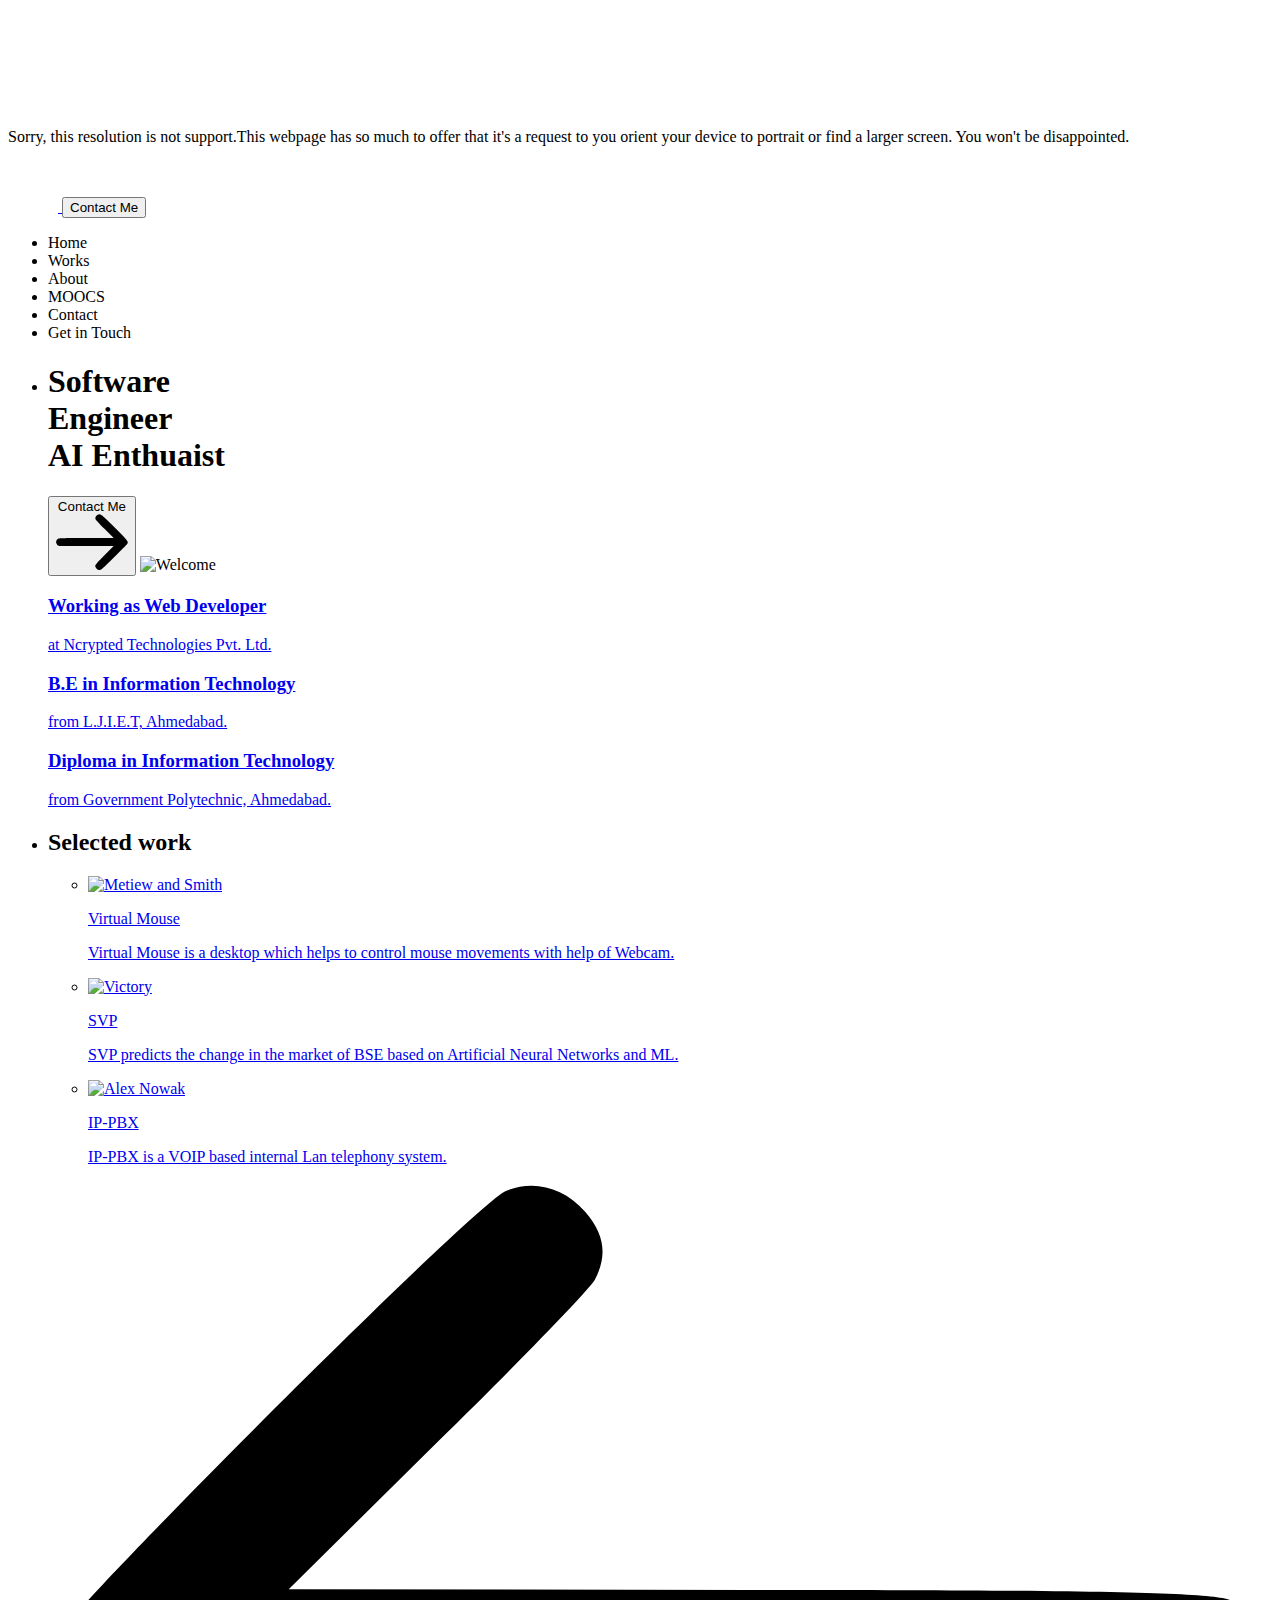
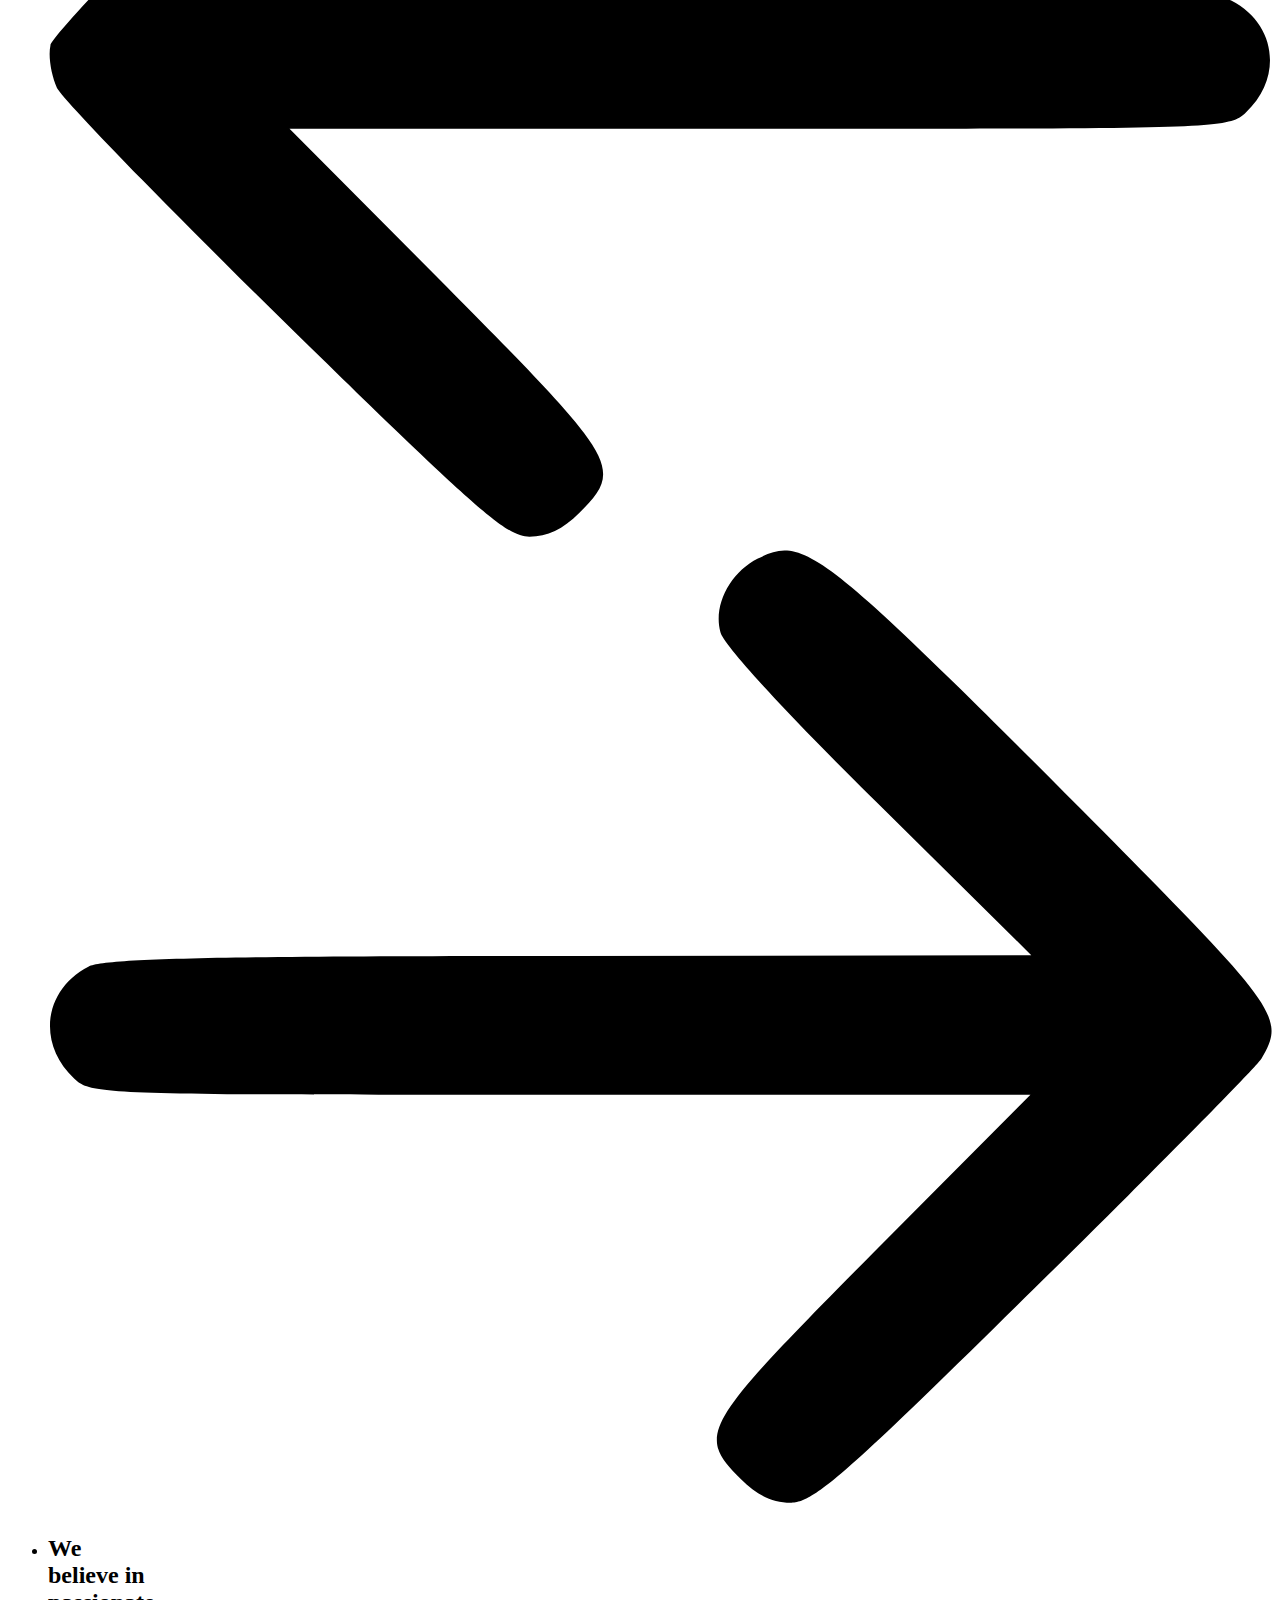
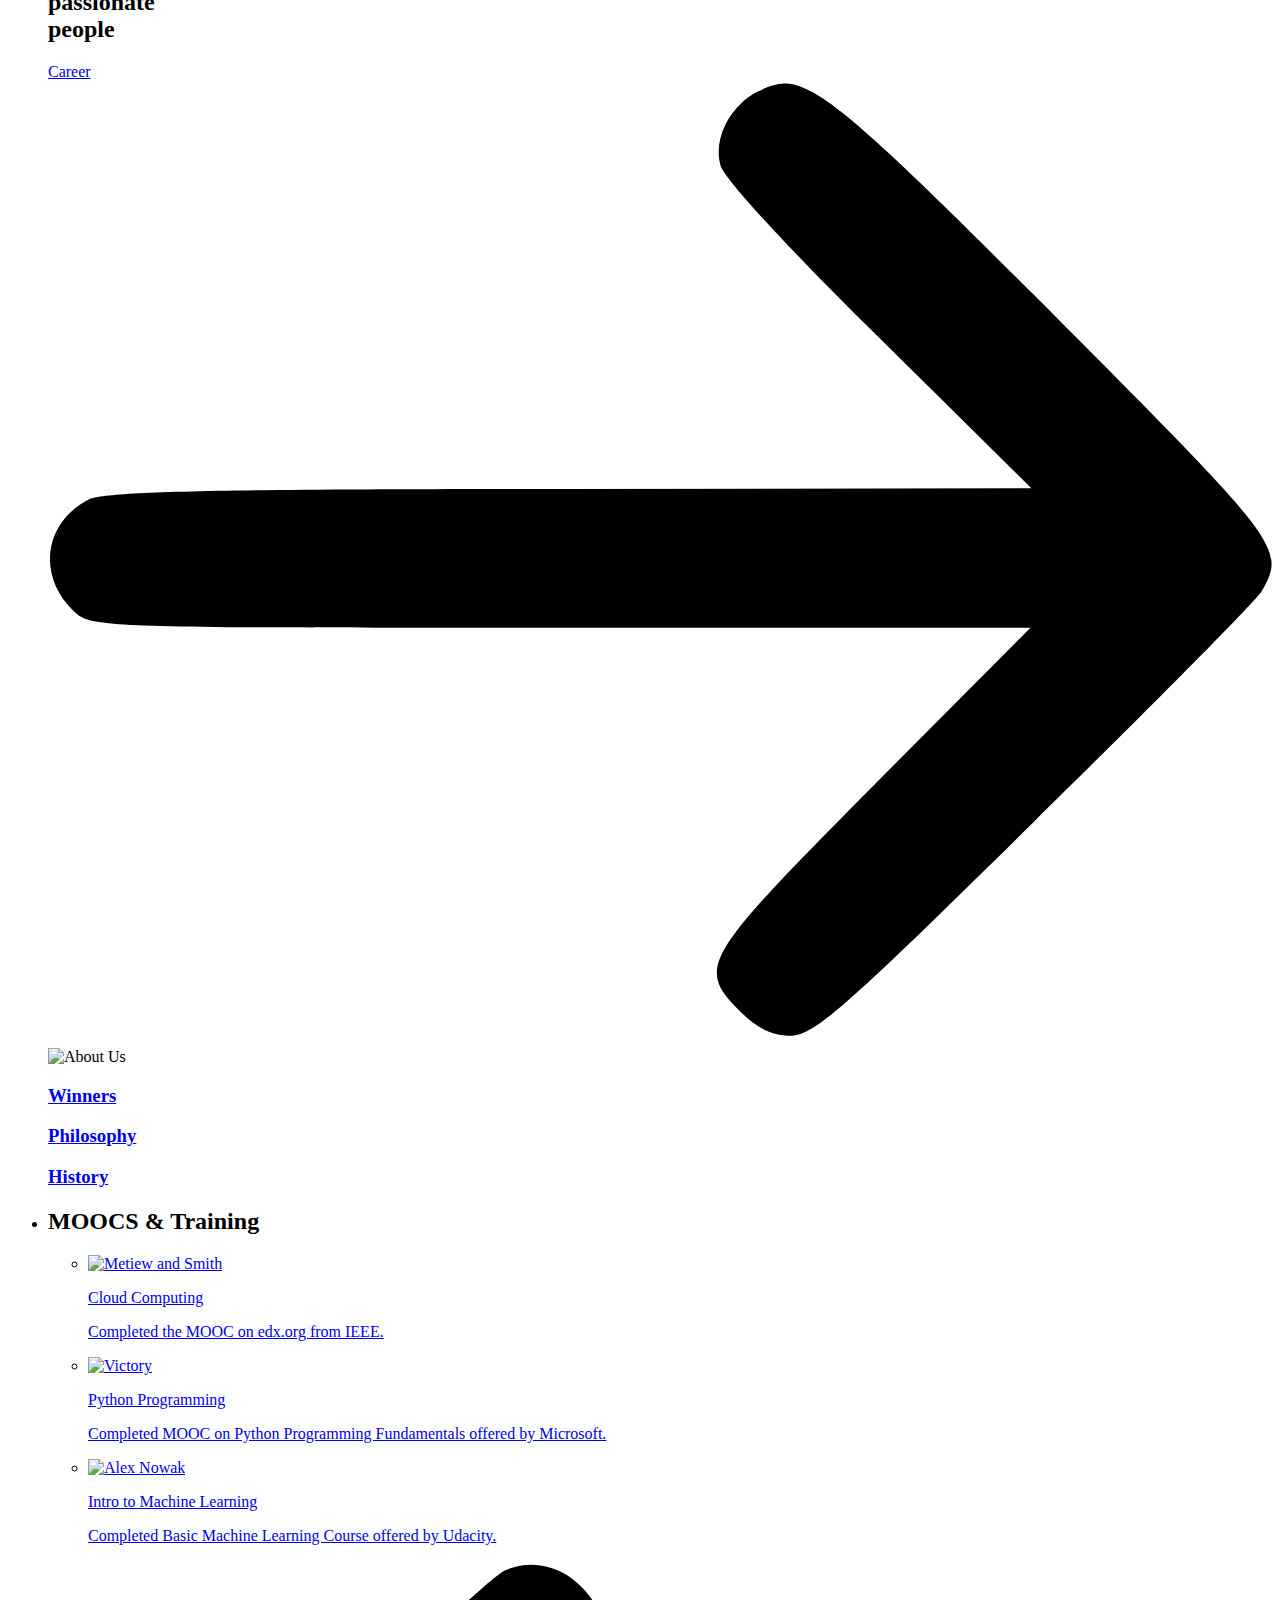
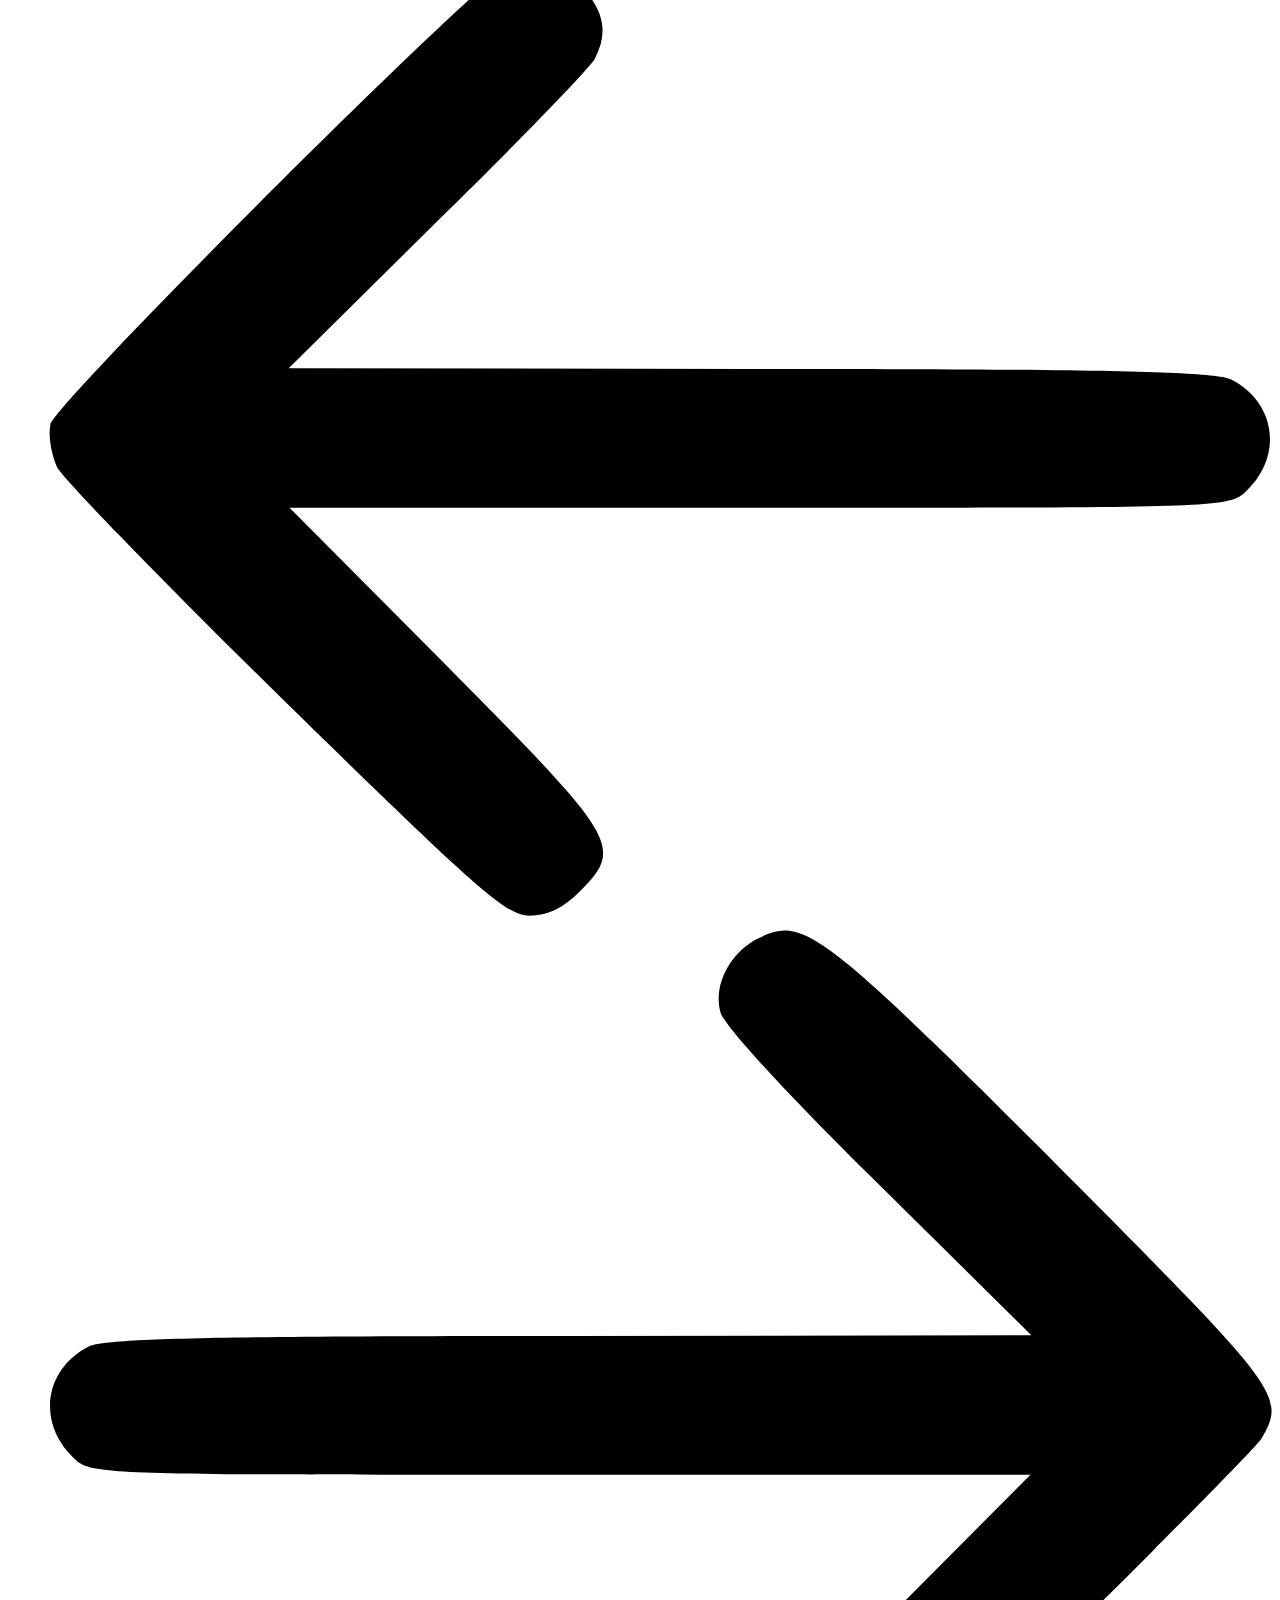
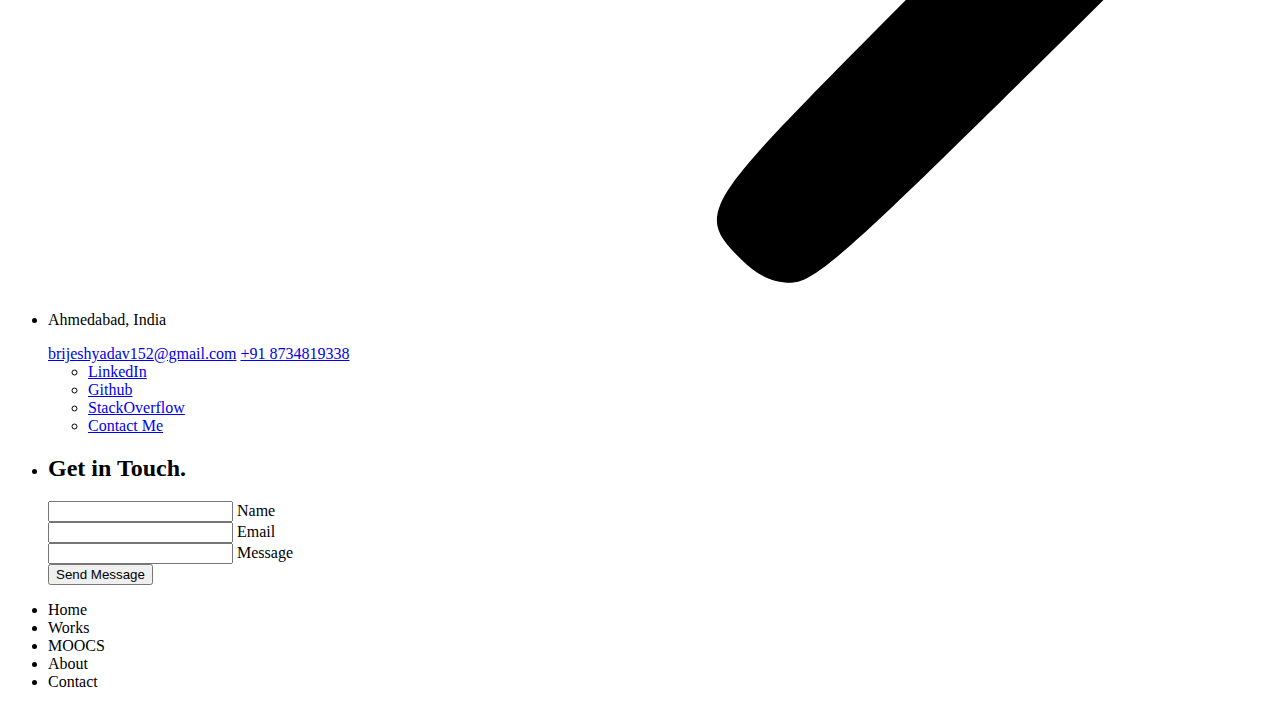
==== index.html @ f0949785 "Add files via upload" ====
<!DOCTYPE html>
<html lang="en">
<head>
  <title>Brijesh Yadav</title>
  <meta charset="utf-8">
  <meta name="viewport" content="width=device-width, initial-scale=1">
  <meta http-equiv="X-UA-Compatible" content="IE=edge">
  <meta name="description" content="HTML5 website template">
  <meta name="keywords" content="portfolio, brijesh, yadav, developer">
  <meta name="author" content="Brijesh Yadav">
  <link rel="stylesheet" href="assets/css/main.css">
</head>
<body>

<!-- notification for small viewports and landscape oriented smartphones -->
<div class="device-notification">
  <a class="device-notification--logo" href="#0">
    <img src="warn.png" alt="Global" width="100px" height="100px">
  </a>
  <p class="device-notification--message">Sorry, this resolution is not support.This webpage has so much to offer that it's a request to you orient your device to portrait or find a larger screen. You won't be disappointed.</p>
</div>

<div class="perspective effect-rotate-left">
  <div class="container"><div class="outer-nav--return"></div>
    <div id="viewport" class="l-viewport">
      <div class="l-wrapper">
        <header class="header">
          <a class="header--logo" href="#0">
            <img src="code.png" alt="Global" width="50px" height="50px">
          </a>
          <button class="header--cta cta">Contact Me</button>
          <div class="header--nav-toggle">
            <span></span>
          </div>
        </header>
        <nav class="l-side-nav">
          <ul class="side-nav">
            <li><span>Home</span></li>
            <li><span>Works</span></li>
            <li><span>About</span></li>
            <li><span>MOOCS</span></li>
            <li><span>Contact</span></li>
            <li><span>Get in Touch</span></li>
          </ul>
        </nav>
        <ul class="l-main-content main-content">
          <li class="l-section section section--is-active">
            <div class="intro">
              <div class="intro--banner">
                <h1>Software <br>Engineer<br>AI Enthuaist</h1>
                <button class="cta">Contact Me
                  <svg version="1.1" id="Layer_1" xmlns="http://www.w3.org/2000/svg" xmlns:xlink="http://www.w3.org/1999/xlink" x="0px" y="0px" viewBox="0 0 150 118" style="enable-background:new 0 0 150 118;" xml:space="preserve">
                  <g transform="translate(0.000000,118.000000) scale(0.100000,-0.100000)">
                    <path d="M870,1167c-34-17-55-57-46-90c3-15,81-100,194-211l187-185l-565-1c-431,0-571-3-590-13c-55-28-64-94-18-137c21-20,33-20,597-20h575l-192-193C800,103,794,94,849,39c20-20,39-29,61-29c28,0,63,30,298,262c147,144,272,271,279,282c30,51,23,60-219,304C947,1180,926,1196,870,1167z"/>
                  </g>
                  </svg>
                  <span class="btn-background"></span>
                </button>
                <img src="assets/img/introduction-visual.png" alt="Welcome">
              </div>
              <div class="intro--options">
                <a href="#0">
                  <h3>Working as Web Developer</h3>
                  <p>at Ncrypted Technologies Pvt. Ltd.</p>
                </a>
                <a href="#0">
                  <h3>B.E in Information Technology</h3>
                  <p>from L.J.I.E.T, Ahmedabad.</p>
                </a>
                <a href="#0">
                  <h3>Diploma in Information Technology</h3>
                  <p>from Government Polytechnic, Ahmedabad.</p>
                </a>
              </div>
            </div>
          </li>
          <li class="l-section section">
            <div class="work">
              <h2>Selected work</h2>
              <div class="work--lockup">
                <ul class="slider">
                  <li class="slider--item slider--item-left">
                    <a href="#0">
                      <div class="slider--item-image">
                        <img src="assets/img/work-metiew-smith.jpg" alt="Metiew and Smith">
                      </div>
                      <p class="slider--item-title">Virtual Mouse</p>
                      <p class="slider--item-description">Virtual Mouse is a desktop which helps to control mouse movements with help of Webcam.</p>
                    </a>
                  </li>
                  <li class="slider--item slider--item-center">
                    <a href="#0">
                      <div class="slider--item-image">
                        <img src="assets/img/svp.png" alt="Victory">
                      </div>
                      <p class="slider--item-title">SVP</p>
                      <p class="slider--item-description">SVP predicts the change in the market of BSE based on Artificial Neural Networks and ML.</p>
                    </a>
                  </li>
                  <li class="slider--item slider--item-right">
                    <a href="#0">
                      <div class="slider--item-image">
                        <img src="assets/img/work-alex-nowak.jpg" alt="Alex Nowak">
                      </div>
                      <p class="slider--item-title">IP-PBX</p>
                      <p class="slider--item-description">IP-PBX is a VOIP based internal Lan telephony system.</p>
                    </a>
                  </li>
                </ul>
                <div class="slider--prev">
                  <svg version="1.1" id="Layer_1" xmlns="http://www.w3.org/2000/svg" xmlns:xlink="http://www.w3.org/1999/xlink" x="0px" y="0px"
                  viewBox="0 0 150 118" style="enable-background:new 0 0 150 118;" xml:space="preserve">
                  <g transform="translate(0.000000,118.000000) scale(0.100000,-0.100000)">
                    <path d="M561,1169C525,1155,10,640,3,612c-3-13,1-36,8-52c8-15,134-145,281-289C527,41,562,10,590,10c22,0,41,9,61,29
                    c55,55,49,64-163,278L296,510h575c564,0,576,0,597,20c46,43,37,109-18,137c-19,10-159,13-590,13l-565,1l182,180
                    c101,99,187,188,193,199c16,30,12,57-12,84C631,1174,595,1183,561,1169z"/>
                  </g>
                  </svg>
                </div>
                <div class="slider--next">
                  <svg version="1.1" id="Layer_1" xmlns="http://www.w3.org/2000/svg" xmlns:xlink="http://www.w3.org/1999/xlink" x="0px" y="0px" viewBox="0 0 150 118" style="enable-background:new 0 0 150 118;" xml:space="preserve">
                  <g transform="translate(0.000000,118.000000) scale(0.100000,-0.100000)">
                    <path d="M870,1167c-34-17-55-57-46-90c3-15,81-100,194-211l187-185l-565-1c-431,0-571-3-590-13c-55-28-64-94-18-137c21-20,33-20,597-20h575l-192-193C800,103,794,94,849,39c20-20,39-29,61-29c28,0,63,30,298,262c147,144,272,271,279,282c30,51,23,60-219,304C947,1180,926,1196,870,1167z"/>
                  </g>
                  </svg>
                </div>
              </div>
            </div>
          </li>
          <li class="l-section section">
            <div class="about">
              <div class="about--banner">
                <h2>We<br>believe in<br>passionate<br>people</h2>
                <a href="#0">Career
                  <span>
                    <svg version="1.1" id="Layer_1" xmlns="http://www.w3.org/2000/svg" xmlns:xlink="http://www.w3.org/1999/xlink" x="0px" y="0px" viewBox="0 0 150 118" style="enable-background:new 0 0 150 118;" xml:space="preserve">
                    <g transform="translate(0.000000,118.000000) scale(0.100000,-0.100000)">
                      <path d="M870,1167c-34-17-55-57-46-90c3-15,81-100,194-211l187-185l-565-1c-431,0-571-3-590-13c-55-28-64-94-18-137c21-20,33-20,597-20h575l-192-193C800,103,794,94,849,39c20-20,39-29,61-29c28,0,63,30,298,262c147,144,272,271,279,282c30,51,23,60-219,304C947,1180,926,1196,870,1167z"/>
                    </g>
                    </svg>
                  </span>
                </a>
                <img src="assets/img/about-visual.png" alt="About Us">
              </div>
              <div class="about--options">
                <a href="#0">
                  <h3>Winners</h3>
                </a>
                <a href="#0">
                  <h3>Philosophy</h3>
                </a>
                <a href="#0">
                  <h3>History</h3>
                </a>
              </div>
            </div>
          </li>
          <li class="l-section section">
            <div class="work">
              <h2>MOOCS & Training</h2>
              <div class="work--lockup">
                <ul class="slider">
                  <li class="slider--item slider--item-left">
                    <a href="#0">
                      <div class="slider--item-image">
                        <img src="assets/img/work-metiew-smith.jpg" alt="Metiew and Smith">
                      </div>
                      <p class="slider--item-title">Cloud Computing</p>
                      <p class="slider--item-description">Completed the MOOC on edx.org from IEEE.</p>
                    </a>
                  </li>
                  <li class="slider--item slider--item-center">
                    <a href="#0">
                      <div class="slider--item-image">
                        <img src="assets/img/svp.png" alt="Victory">
                      </div>
                      <p class="slider--item-title">Python Programming</p>
                      <p class="slider--item-description">Completed MOOC on Python Programming Fundamentals offered by Microsoft.</p>
                    </a>
                  </li>
                  <li class="slider--item slider--item-right">
                    <a href="#0">
                      <div class="slider--item-image">
                        <img src="assets/img/work-alex-nowak.jpg" alt="Alex Nowak">
                      </div>
                      <p class="slider--item-title">Intro to Machine Learning</p>
                      <p class="slider--item-description">Completed Basic Machine Learning Course offered by Udacity.</p>
                    </a>
                  </li>
                </ul>
                <div class="slider--prev">
                  <svg version="1.1" id="Layer_1" xmlns="http://www.w3.org/2000/svg" xmlns:xlink="http://www.w3.org/1999/xlink" x="0px" y="0px"
                  viewBox="0 0 150 118" style="enable-background:new 0 0 150 118;" xml:space="preserve">
                  <g transform="translate(0.000000,118.000000) scale(0.100000,-0.100000)">
                    <path d="M561,1169C525,1155,10,640,3,612c-3-13,1-36,8-52c8-15,134-145,281-289C527,41,562,10,590,10c22,0,41,9,61,29
                    c55,55,49,64-163,278L296,510h575c564,0,576,0,597,20c46,43,37,109-18,137c-19,10-159,13-590,13l-565,1l182,180
                    c101,99,187,188,193,199c16,30,12,57-12,84C631,1174,595,1183,561,1169z"/>
                  </g>
                  </svg>
                </div>
                <div class="slider--next">
                  <svg version="1.1" id="Layer_1" xmlns="http://www.w3.org/2000/svg" xmlns:xlink="http://www.w3.org/1999/xlink" x="0px" y="0px" viewBox="0 0 150 118" style="enable-background:new 0 0 150 118;" xml:space="preserve">
                  <g transform="translate(0.000000,118.000000) scale(0.100000,-0.100000)">
                    <path d="M870,1167c-34-17-55-57-46-90c3-15,81-100,194-211l187-185l-565-1c-431,0-571-3-590-13c-55-28-64-94-18-137c21-20,33-20,597-20h575l-192-193C800,103,794,94,849,39c20-20,39-29,61-29c28,0,63,30,298,262c147,144,272,271,279,282c30,51,23,60-219,304C947,1180,926,1196,870,1167z"/>
                  </g>
                  </svg>
                </div>
              </div>
            </div>
          </li>
          <li class="l-section section">
            <div class="contact">
              <div class="contact--lockup">
                <div class="modal">
                  <div class="modal--information">
                    <p>Ahmedabad, India</p>
                    <a href="mailto:brijeshyadav152@gmail.com">brijeshyadav152@gmail.com</a>
                    <a href="tel:+918734819338">+91 8734819338</a>
                  </div>
                    <ul class="modal--options">
                      <li><a href="http://www.linkedin.com/brijeshyadav15" target="_blank">LinkedIn</a></li>
                      <li><a href="http://www.github.com/brijeshyadav15" target="_blank">Github</a></li>
                      <li><a href="http://www.linkedin.com/brijeshyadav15" target="_blank">StackOverflow</a></li>
                      <li><a href="mailto:ouremail@gmail.com">Contact Me</a></li>
                    </ul>
                </div>
              </div>
            </div>
          </li>
          <li class="l-section section">
            <div class="hire">
              <h2>Get in Touch.</h2>
              <!-- checkout formspree.io for easy form setup -->
              <form class="work-request">
                <!-- <div class="work-request--options">
                  <span class="options-a">
                    <input id="opt-1" type="checkbox" value="app design">
                    <label for="opt-1">
                      <svg version="1.1" id="Layer_1" xmlns="http://www.w3.org/2000/svg" xmlns:xlink="http://www.w3.org/1999/xlink" x="0px" y="0px"
                      viewBox="0 0 150 111" style="enable-background:new 0 0 150 111;" xml:space="preserve">
                      <g transform="translate(0.000000,111.000000) scale(0.100000,-0.100000)">
                        <path d="M950,705L555,310L360,505C253,612,160,700,155,700c-6,0-44-34-85-75l-75-75l278-278L550-5l475,475c261,261,475,480,475,485c0,13-132,145-145,145C1349,1100,1167,922,950,705z"/>
                      </g>
                      </svg>
                      App Design
                    </label>
                    <input id="opt-2" type="checkbox" value="graphic design">
                    <label for="opt-2">
                      <svg version="1.1" id="Layer_1" xmlns="http://www.w3.org/2000/svg" xmlns:xlink="http://www.w3.org/1999/xlink" x="0px" y="0px"
                      viewBox="0 0 150 111" style="enable-background:new 0 0 150 111;" xml:space="preserve">
                      <g transform="translate(0.000000,111.000000) scale(0.100000,-0.100000)">
                        <path d="M950,705L555,310L360,505C253,612,160,700,155,700c-6,0-44-34-85-75l-75-75l278-278L550-5l475,475c261,261,475,480,475,485c0,13-132,145-145,145C1349,1100,1167,922,950,705z"/>
                      </g>
                      </svg>
                      Graphic Design
                    </label>
                    <input id="opt-3" type="checkbox" value="motion design">
                    <label for="opt-3">
                      <svg version="1.1" id="Layer_1" xmlns="http://www.w3.org/2000/svg" xmlns:xlink="http://www.w3.org/1999/xlink" x="0px" y="0px"
                      viewBox="0 0 150 111" style="enable-background:new 0 0 150 111;" xml:space="preserve">
                      <g transform="translate(0.000000,111.000000) scale(0.100000,-0.100000)">
                        <path d="M950,705L555,310L360,505C253,612,160,700,155,700c-6,0-44-34-85-75l-75-75l278-278L550-5l475,475c261,261,475,480,475,485c0,13-132,145-145,145C1349,1100,1167,922,950,705z"/>
                      </g>
                      </svg>
                      Motion Design
                    </label>
                  </span>
                  <span class="options-b">
                    <input id="opt-4" type="checkbox" value="ux design">
                    <label for="opt-4">
                      <svg version="1.1" id="Layer_1" xmlns="http://www.w3.org/2000/svg" xmlns:xlink="http://www.w3.org/1999/xlink" x="0px" y="0px"
                      viewBox="0 0 150 111" style="enable-background:new 0 0 150 111;" xml:space="preserve">
                      <g transform="translate(0.000000,111.000000) scale(0.100000,-0.100000)">
                        <path d="M950,705L555,310L360,505C253,612,160,700,155,700c-6,0-44-34-85-75l-75-75l278-278L550-5l475,475c261,261,475,480,475,485c0,13-132,145-145,145C1349,1100,1167,922,950,705z"/>
                      </g>
                      </svg>
                      UX Design
                    </label>
                    <input id="opt-5" type="checkbox" value="webdesign">
                    <label for="opt-5">
                      <svg version="1.1" id="Layer_1" xmlns="http://www.w3.org/2000/svg" xmlns:xlink="http://www.w3.org/1999/xlink" x="0px" y="0px"
                      viewBox="0 0 150 111" style="enable-background:new 0 0 150 111;" xml:space="preserve">
                      <g transform="translate(0.000000,111.000000) scale(0.100000,-0.100000)">
                        <path d="M950,705L555,310L360,505C253,612,160,700,155,700c-6,0-44-34-85-75l-75-75l278-278L550-5l475,475c261,261,475,480,475,485c0,13-132,145-145,145C1349,1100,1167,922,950,705z"/>
                      </g>
                      </svg>
                      Webdesign
                    </label>
                    <input id="opt-6" type="checkbox" value="marketing">
                    <label for="opt-6">
                      <svg version="1.1" id="Layer_1" xmlns="http://www.w3.org/2000/svg" xmlns:xlink="http://www.w3.org/1999/xlink" x="0px" y="0px"
                      viewBox="0 0 150 111" style="enable-background:new 0 0 150 111;" xml:space="preserve">
                      <g transform="translate(0.000000,111.000000) scale(0.100000,-0.100000)">
                        <path d="M950,705L555,310L360,505C253,612,160,700,155,700c-6,0-44-34-85-75l-75-75l278-278L550-5l475,475c261,261,475,480,475,485c0,13-132,145-145,145C1349,1100,1167,922,950,705z"/>
                      </g>
                      </svg>
                      Marketing
                    </label> -->
                  <!-- </span>
                </div> -->
                <div class="work-request--information">
                  <div class="information-name">
                    <input id="name" type="text" spellcheck="false">
                    <label for="name">Name</label>
                  </div>
                  <div class="information-email">
                    <input id="email" type="email" spellcheck="false">
                    <label for="email">Email</label>
                  </div>
                </div>
                <div class="work-request--information">
                    <div class="information-email">
                      <input id="message" type="text" spellcheck="false">
                        <label for="message">Message</label>
                    </div>
                </div>
                <input type="submit" value="Send Message">
              </form>
            </div>
          </li>
        </ul>
      </div>
    </div>
  </div>
  <ul class="outer-nav">
    <li class="is-active">Home</li>
    <li>Works</li>
    <li>MOOCS</li>
    <li>About</li>
    <li>Contact</li>
  </ul>
</div>

<script src="https://ajax.googleapis.com/ajax/libs/jquery/2.2.4/jquery.min.js"></script>
<script>window.jQuery || document.write('<script src="assets/js/vendor/jquery-2.2.4.min.js"><\/script>')</script>
<script src="assets/js/functions-min.js"></script>
</body>
</html>
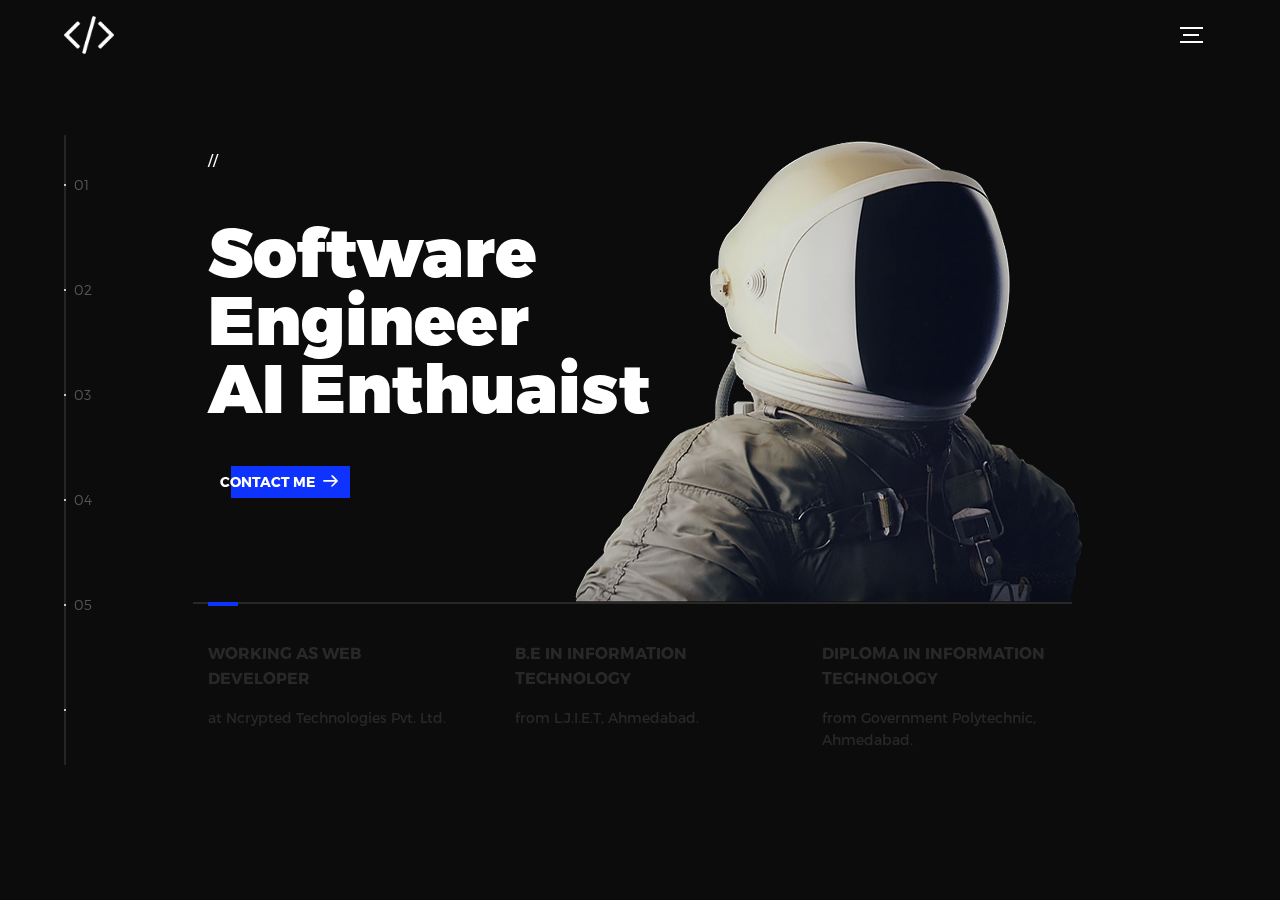
==== commit 104a4d7a: "Update index.html" ====
--- a/index.html
+++ b/index.html
@@ -47,7 +47,7 @@
           <li class="l-section section section--is-active">
             <div class="intro">
               <div class="intro--banner">
-                <h1>Software <br>Engineer<br>AI Enthuaist</h1>
+                //<h1>Software <br>Engineer<br>AI Enthuaist</h1>
                 <button class="cta">Contact Me
                   <svg version="1.1" id="Layer_1" xmlns="http://www.w3.org/2000/svg" xmlns:xlink="http://www.w3.org/1999/xlink" x="0px" y="0px" viewBox="0 0 150 118" style="enable-background:new 0 0 150 118;" xml:space="preserve">
                   <g transform="translate(0.000000,118.000000) scale(0.100000,-0.100000)">
--- a/assets/css/main.css
+++ b/assets/css/main.css
@@ -0,0 +1 @@
+@font-face{font-family:'Montserrat';src:url("fonts/Montserrat-Black.eot");src:local("☺"),url("fonts/Montserrat-Black.woff") format("woff"),url("fonts/Montserrat-Black.ttf") format("truetype"),url("fonts/Montserrat-Black.svg") format("svg");font-weight:900;font-style:normal}@font-face{font-family:'Montserrat';src:url("fonts/Montserrat-Bold.eot");src:local("☺"),url("fonts/Montserrat-Bold.woff") format("woff"),url("fonts/Montserrat-Bold.ttf") format("truetype"),url("fonts/Montserrat-Bold.svg") format("svg");font-weight:700;font-style:normal}@font-face{font-family:'Montserrat';src:url("fonts/Montserrat-Regular.eot");src:local("☺"),url("fonts/Montserrat-Regular.woff") format("woff"),url("fonts/Montserrat-Regular.ttf") format("truetype"),url("fonts/Montserrat-Regular.svg") format("svg");font-weight:400;font-style:normal}@font-face{font-family:'Montserrat';src:url("fonts/Montserrat-Light.eot");src:local("☺"),url("fonts/Montserrat-Light.woff") format("woff"),url("fonts/Montserrat-Light.ttf") format("truetype"),url("fonts/Montserrat-Light.svg") format("svg");font-weight:300;font-style:normal}/*! normalize.css v3.0.2 | MIT License | git.io/normalize */html{font-family:sans-serif;-ms-text-size-adjust:100%;-webkit-text-size-adjust:100%}body{margin:0}article,aside,details,figcaption,figure,footer,header,hgroup,main,menu,nav,section,summary{display:block}audio,canvas,progress,video{display:inline-block;vertical-align:baseline}audio:not([controls]){display:none;height:0}[hidden],template{display:none}a{background-color:transparent}a:active,a:hover{outline:0}abbr[title]{border-bottom:1px dotted}b,strong{font-weight:bold}dfn{font-style:italic}h1{font-size:2em;margin:0.67em 0}mark{background:#ff0;color:#000}small{font-size:80%}sub,sup{font-size:75%;line-height:0;position:relative;vertical-align:baseline}sup{top:-0.5em}sub{bottom:-0.25em}img{border:0}svg:not(:root){overflow:hidden}figure{margin:1em 40px}hr{box-sizing:content-box;height:0}pre{overflow:auto}code,kbd,pre,samp{font-family:monospace, monospace;font-size:1em}button,input,optgroup,select,textarea{color:inherit;font:inherit;margin:0}button{overflow:visible}button,select{text-transform:none}button,html input[type="button"],input[type="reset"],input[type="submit"]{-webkit-appearance:button;cursor:pointer}button[disabled],html input[disabled]{cursor:default}button::-moz-focus-inner,input::-moz-focus-inner{border:0;padding:0}input{line-height:normal}input[type="checkbox"],input[type="radio"]{box-sizing:border-box;padding:0}input[type="number"]::-webkit-inner-spin-button,input[type="number"]::-webkit-outer-spin-button{height:auto}input[type="search"]{-webkit-appearance:textfield;box-sizing:content-box}input[type="search"]::-webkit-search-cancel-button,input[type="search"]::-webkit-search-decoration{-webkit-appearance:none}fieldset{border:1px solid #c0c0c0;margin:0 2px;padding:0.35em 0.625em 0.75em}legend{border:0;padding:0}textarea{overflow:auto}optgroup{font-weight:bold}table{border-collapse:collapse;border-spacing:0}td,th{padding:0}::-moz-selection{background:#FFF498}::selection{background:#FFF498}::-moz-selection{background:#FFF498}img::-moz-selection{background:transparent}img::selection{background:transparent}img::-moz-selection{background:transparent}body{-webkit-tap-highlight-color:#FFF498}body{background-color:#0c0c0c;font-size:14px;line-height:1.6;font-family:"Montserrat",sans-serif;color:#fff;-webkit-font-smoothing:antialiased;-webkit-text-size-adjust:100%}.l-viewport{position:relative;width:100%;height:100vh;box-shadow:0 0 45px 5px rgba(0,0,0,0.85);overflow:hidden}.l-wrapper{position:relative;width:1440px;max-width:90%;height:100%;margin:0 auto}.l-side-nav{position:absolute;left:0;display:-webkit-box;display:-webkit-flex;display:-ms-flexbox;display:flex;height:100%;-webkit-box-align:center;-webkit-align-items:center;-ms-flex-align:center;align-items:center}.l-side-nav::before{content:"";position:absolute;top:50%;left:0;-webkit-transform:translateY(-50%);transform:translateY(-50%);width:2px;height:70%;max-height:750px;background-color:#555;opacity:.35;z-index:10}@media (max-width: 1180px){.l-side-nav{display:none}}.l-main-content{position:relative;width:100%;height:100%;margin:0;padding:0;list-style:none}.l-section{position:absolute;width:100%;height:100%}.device-notification{display:none;position:fixed;top:0;left:0;width:100%;height:100%;-webkit-box-orient:vertical;-webkit-box-direction:normal;-webkit-flex-direction:column;-ms-flex-direction:column;flex-direction:column;-webkit-box-align:center;-webkit-align-items:center;-ms-flex-align:center;-ms-grid-row-align:center;align-items:center;-webkit-box-pack:center;-webkit-justify-content:center;-ms-flex-pack:center;justify-content:center;background-color:#0c0c0c;z-index:12}.device-notification--logo{display:-webkit-box;display:-webkit-flex;display:-ms-flexbox;display:flex;-webkit-box-align:center;-webkit-align-items:center;-ms-flex-align:center;align-items:center;text-decoration:none;color:#fff}.device-notification--logo p{margin:0 0 0 10px;font-size:16px;font-weight:700;text-transform:uppercase}.device-notification--message{width:70%;margin:30px 0 0 0;font-weight:700;text-align:center}@media (max-width: 767px) and (min-width: 601px) and (max-height: 680px){.device-notification{display:-webkit-box;display:-webkit-flex;display:-ms-flexbox;display:flex}}@media (max-width: 600px) and (min-width: 480px) and (max-height: 580px){.device-notification{display:-webkit-box;display:-webkit-flex;display:-ms-flexbox;display:flex}}@media (max-width: 736px) and (min-width: 360px) and (orientation: landscape){.device-notification{display:-webkit-box;display:-webkit-flex;display:-ms-flexbox;display:flex}}@media(max-width: 359px){.device-notification{display:-webkit-box;display:-webkit-flex;display:-ms-flexbox;display:flex}}.section{opacity:0;visibility:hidden;-webkit-transition:opacity .4s ease-in-out,visibility 0s .4s;transition:opacity .4s ease-in-out,visibility 0s .4s}.section--is-active{opacity:1;visibility:visible;z-index:1;-webkit-transition:opacity .4s ease-in-out .4s;transition:opacity .4s ease-in-out .4s}.section--next{-webkit-transform:translateY(-45px);transform:translateY(-45px);-webkit-transition:-webkit-transform .4s ease-in-out;transition:-webkit-transform .4s ease-in-out;transition:transform .4s ease-in-out;transition:transform .4s ease-in-out, -webkit-transform .4s ease-in-out}.section--prev{-webkit-transform:translateY(45px);transform:translateY(45px);-webkit-transition:-webkit-transform .4s ease-in-out;transition:-webkit-transform .4s ease-in-out;transition:transform .4s ease-in-out;transition:transform .4s ease-in-out, -webkit-transform .4s ease-in-out}.header{position:absolute;top:0;left:0;display:-webkit-box;display:-webkit-flex;display:-ms-flexbox;display:flex;width:100%;height:70px;-webkit-box-align:center;-webkit-align-items:center;-ms-flex-align:center;align-items:center;-webkit-box-pack:justify;-webkit-justify-content:space-between;-ms-flex-pack:justify;justify-content:space-between;z-index:10}.header--logo{display:-webkit-box;display:-webkit-flex;display:-ms-flexbox;display:flex;-webkit-box-align:center;-webkit-align-items:center;-ms-flex-align:center;align-items:center;text-decoration:none;color:#fff}.header--logo p{margin:0 0 0 10px;font-size:16px;font-weight:700;text-transform:uppercase}.header--nav-toggle{display:-webkit-box;display:-webkit-flex;display:-ms-flexbox;display:flex;width:50px;height:50px;-webkit-box-orient:vertical;-webkit-box-direction:normal;-webkit-flex-direction:column;-ms-flex-direction:column;flex-direction:column;-webkit-box-align:center;-webkit-align-items:center;-ms-flex-align:center;align-items:center;-webkit-box-pack:center;-webkit-justify-content:center;-ms-flex-pack:center;justify-content:center;cursor:pointer}.header--nav-toggle span,.header--nav-toggle::before,.header--nav-toggle::after{content:"";position:relative;width:16px;height:2px;background-color:#fff}.header--nav-toggle::before{bottom:5px;width:23px}.header--nav-toggle::after{top:5px;width:23px}.header--cta{position:absolute;top:50%;left:50%;-webkit-transform:translate(-50%, -50%);transform:translate(-50%, -50%);padding:0 20px;line-height:30px;text-decoration:none;color:#fff;font-weight:700;text-transform:uppercase;background-color:#0f33ff;border:none;opacity:0;visibility:hidden;-webkit-transition:opacity .4s ease-in-out,visibility 0s .4s;transition:opacity .4s ease-in-out,visibility 0s .4s}.header--cta:focus{outline:none}.header--cta.is-active{opacity:1;visibility:visible;-webkit-transition:opacity .4s ease-in-out .4s;transition:opacity .4s ease-in-out .4s}@media (max-width: 767px){.header--cta{display:none}}.side-nav{position:relative;display:-webkit-box;display:-webkit-flex;display:-ms-flexbox;display:flex;width:100px;height:70%;max-height:750px;-webkit-box-orient:vertical;-webkit-box-direction:normal;-webkit-flex-direction:column;-ms-flex-direction:column;flex-direction:column;-webkit-justify-content:space-around;-ms-flex-pack:distribute;justify-content:space-around;margin:0;padding:0;list-style-position:inside;z-index:10}.side-nav>li{position:relative;top:-5px;color:#fff;font-size:6px;cursor:pointer}.side-nav>li span{position:relative;top:3px;left:10px;color:#fff;font-size:14px;font-weight:300;opacity:0;visibility:hidden}.side-nav>li::before{position:absolute;top:3px;left:10px;color:#555;font-size:14px;font-weight:300}.side-nav li:nth-child(1)::before{content:"01"}.side-nav li:nth-child(2)::before{content:"02"}.side-nav li:nth-child(3)::before{content:"03"}.side-nav li:nth-child(4)::before{content:"04"}.side-nav li:nth-child(5)::before{content:"05"}.side-nav li.is-active{color:#0f33ff;-webkit-transition:color .4s ease-in-out;transition:color .4s ease-in-out}.side-nav li.is-active span{opacity:1;visibility:visible;-webkit-transition:opacity .4s ease-in-out;transition:opacity .4s ease-in-out}.side-nav li.is-active::before{left:-33px;color:#fff}.intro{position:relative;display:-webkit-box;display:-webkit-flex;display:-ms-flexbox;display:flex;width:900px;max-width:75%;height:100%;-webkit-box-orient:vertical;-webkit-box-direction:normal;-webkit-flex-direction:column;-ms-flex-direction:column;flex-direction:column;-webkit-box-pack:center;-webkit-justify-content:center;-ms-flex-pack:center;justify-content:center;margin:0 auto}@media (max-width: 1180px){.intro{max-width:100%}}.intro--banner{position:relative;height:475px}.intro--banner::before{content:"";position:absolute;bottom:20px;left:-15px;right:0;height:2px;background-color:#282828}.intro--banner::after{content:"";position:absolute;bottom:18px;left:0;width:30px;height:4px;background-color:#0f33ff}.intro--banner h1{position:relative;font-size:68px;font-weight:900;line-height:1;z-index:1}.intro--banner button{position:relative;padding:5px 17px 5px 12px;font-weight:700;text-transform:uppercase;background-color:transparent;border:none}.intro--banner button .btn-background{position:absolute;top:0;left:23px;right:0;height:100%;background-color:#0f33ff;z-index:-1;-webkit-transition:left .2s ease-in-out;transition:left .2s ease-in-out}.intro--banner button:hover .btn-background{left:0}.intro--banner button:focus{outline:none}.intro--banner button svg{position:relative;left:5px;width:15px;fill:#fff}.intro--banner img{position:absolute;bottom:21px;right:-12px}.intro--options{display:-webkit-box;display:-webkit-flex;display:-ms-flexbox;display:flex;-webkit-box-pack:justify;-webkit-justify-content:space-between;-ms-flex-pack:justify;justify-content:space-between;margin:0;padding:0;list-style:none}.intro--options>a{max-width:250px;text-decoration:none;color:#282828;-webkit-transition:color .2s ease-in-out;transition:color .2s ease-in-out}.intro--options>a:hover{color:#fff}.intro--options h3{font-size:16px;text-transform:uppercase}.intro--options p{margin-bottom:0}@media (max-width: 900px){.intro--banner{height:380px}.intro--banner h1{font-size:55px}.intro--banner img{width:430px}.intro--options>a{margin-right:30px}.intro--options>a:last-child{margin-right:0}}@media (max-width: 767px){.intro--banner{height:305px}.intro--banner h1{font-size:44px}.intro--banner img{width:330px}.intro--options{display:block}.intro--options>a{display:block;max-width:100%;margin:0 0 30px 0}.intro--options>a:last-child{margin-bottom:0}}@media (max-width: 600px){.intro--banner{height:360px}.intro--banner h1{font-size:55px}.intro--banner img{display:none}}@media (max-width: 600px) and (max-height: 750px){.intro--banner{height:auto}.intro--banner::before,.intro--banner::after{display:none}.intro--banner h1{margin-top:0}.intro--options{display:none}}.work{position:relative;display:-webkit-box;display:-webkit-flex;display:-ms-flexbox;display:flex;width:960px;max-width:80%;height:100%;-webkit-box-orient:vertical;-webkit-box-direction:normal;-webkit-flex-direction:column;-ms-flex-direction:column;flex-direction:column;-webkit-box-pack:center;-webkit-justify-content:center;-ms-flex-pack:center;justify-content:center;margin:0 auto}@media (max-width: 1180px){.work{max-width:100%}}.work h2{margin:0 0 20px 0;font-size:30px;text-align:center}.work--lockup{position:relative}.work--lockup .slider{position:relative;display:-webkit-box;display:-webkit-flex;display:-ms-flexbox;display:flex;width:80%;margin:0 auto;padding:0;list-style:none}.work--lockup .slider--item{position:absolute;display:none;text-align:center}.work--lockup .slider--item a{text-decoration:none;color:#858585}.work--lockup .slider--item-title{margin-top:10px;font-size:12px;font-weight:700;text-transform:uppercase}.work--lockup .slider--item-description{display:none;max-width:250px;margin:0 auto}.work--lockup .slider--item-image{width:150px;height:150px;margin:0 auto;border-radius:50%;overflow:hidden}.work--lockup .slider--item-image img{width:100%}.work--lockup .slider--item-left{top:50%;left:0;-webkit-transform:translateY(-50%);transform:translateY(-50%);display:block}.work--lockup .slider--item-right{top:50%;right:0;-webkit-transform:translateY(-50%);transform:translateY(-50%);display:block}.work--lockup .slider--item-center{position:relative;top:30px;left:50%;-webkit-transform:translateX(-50%);transform:translateX(-50%);display:block}.work--lockup .slider--item-center a{color:#fff}.work--lockup .slider--item-center .slider--item-title{margin-top:25px;font-size:16px}.work--lockup .slider--item-center .slider--item-description{display:block}.work--lockup .slider--item-center .slider--item-image{width:300px;height:300px}.work--lockup .slider--next,.work--lockup .slider--prev{position:absolute;top:160px;display:-webkit-box;display:-webkit-flex;display:-ms-flexbox;display:flex;width:50px;height:50px;-webkit-box-align:center;-webkit-align-items:center;-ms-flex-align:center;align-items:center;-webkit-box-pack:center;-webkit-justify-content:center;-ms-flex-pack:center;justify-content:center;background-color:#282828;border-radius:50%;cursor:pointer}.work--lockup .slider--next svg,.work--lockup .slider--prev svg{width:20px;fill:#fff}.work--lockup .slider--next{right:0}.work--lockup .slider--prev{left:0}@media (max-width: 900px){.work--lockup .slider--item-image{width:120px;height:120px}.work--lockup .slider--item-center .slider--item-image{width:240px;height:240px}.work--lockup .slider--next,.work--lockup .slider--prev{top:130px}}@media (max-width: 767px){.work--lockup .slider{width:75%}.work--lockup .slider--item-image{width:90px;height:90px}.work--lockup .slider--item-center .slider--item-image{width:190px;height:190px}.work--lockup .slider--next,.work--lockup .slider--prev{top:105px}}@media (max-width: 600px){.work--lockup .slider{width:auto}.work--lockup .slider--item-left,.work--lockup .slider--item-right{display:none}}.about{position:relative;display:-webkit-box;display:-webkit-flex;display:-ms-flexbox;display:flex;width:900px;max-width:75%;height:100%;-webkit-box-orient:vertical;-webkit-box-direction:normal;-webkit-flex-direction:column;-ms-flex-direction:column;flex-direction:column;-webkit-box-pack:center;-webkit-justify-content:center;-ms-flex-pack:center;justify-content:center;margin:0 auto}@media (max-width: 1180px){.about{max-width:100%}}.about--banner{position:relative;height:475px}.about--banner::before{content:"";position:absolute;top:20px;left:200px;-webkit-transform:rotate(-25deg);transform:rotate(-25deg);border:5px solid #0f33ff;border-right-color:transparent;border-bottom-color:transparent}.about--banner::after{content:"";position:absolute;top:75px;left:400px;-webkit-transform:rotate(45deg);transform:rotate(45deg);width:10px;height:10px;background-color:#0f33ff}.about--banner h2{position:relative;margin-top:35px;font-size:68px;font-weight:900;line-height:1;z-index:1}.about--banner h2::before{content:"";position:absolute;top:60px;left:268px;width:30px;height:30px;background-color:#0f33ff;border-radius:50%}.about--banner h2::after{content:"";position:absolute;top:255px;left:255px;width:10px;height:10px;background-color:#0f33ff}.about--banner a{padding:5px 17px 5px 0;text-decoration:none;color:#fff;font-weight:700;text-transform:uppercase;background-color:transparent}.about--banner a:hover svg{left:10px}.about--banner a svg{position:relative;left:5px;width:15px;fill:#fff;-webkit-transition:left .2s ease-in-out;transition:left .2s ease-in-out}.about--banner img{position:absolute;bottom:-90px;right:-12px}.about--options{display:-webkit-box;display:-webkit-flex;display:-ms-flexbox;display:flex;max-width:600px;-webkit-box-pack:justify;-webkit-justify-content:space-between;-ms-flex-pack:justify;justify-content:space-between;margin:0;padding:0;list-style:none}.about--options>a{position:relative;width:150px;height:75px;text-decoration:none;color:#fff;border:10px solid #0f33ff;background-position:center;background-size:cover;background-repeat:no-repeat}.about--options>a:nth-child(1){background-image:url("../img/about-winners.jpg")}.about--options>a:nth-child(2){background-image:url("../img/about-philosophy.jpg")}.about--options>a:nth-child(3){background-image:url("../img/about-history.jpg")}.about--options>a:hover h3{bottom:-50px}.about--options h3{position:absolute;bottom:-38px;left:10px;font-size:16px;text-transform:uppercase;-webkit-transition:bottom .2s ease-in-out,left .2s ease-in-out;transition:bottom .2s ease-in-out,left .2s ease-in-out}@media (max-width: 767px){.about--banner{height:305px}.about--banner::before{top:0;left:125px}.about--banner::after{top:35px;left:260px}.about--banner h2{margin-top:10px;font-size:44px}.about--banner h2::before{top:28px;left:168px}.about--banner h2::after{top:163px;left:163px}.about--banner img{width:315px}}@media (max-width: 600px){.about--banner{height:auto}.about--banner::before{left:155px}.about--banner::after{left:310px}.about--banner h2{margin-top:0;font-size:55px}.about--banner h2::before{top:43px;left:214px}.about--banner h2::after{top:205px;left:205px}.about--banner img{display:none}.about--options{display:none}}.contact{position:fixed;top:0;left:0;width:100%;height:100%;background-image:url("../img/ahmedabad.jpg");background-position:center;background-size:cover;background-repeat:no-repeat}.contact--lockup{position:relative;display:-webkit-box;display:-webkit-flex;display:-ms-flexbox;display:flex;width:900px;max-width:75%;height:100%;-webkit-box-align:center;-webkit-align-items:center;-ms-flex-align:center;align-items:center;-webkit-box-pack:end;-webkit-justify-content:flex-end;-ms-flex-pack:end;justify-content:flex-end;margin:0 auto}@media (max-width: 1180px){.contact--lockup{max-width:90%}}@media (max-width: 767px){.contact--lockup{-webkit-box-pack:center;-webkit-justify-content:center;-ms-flex-pack:center;justify-content:center}}.contact--lockup .modal{padding:45px 45px;text-align:center;background-color:#0c0c0c;box-shadow:0 0 30px 0 rgba(0,0,0,0.75)}.contact--lockup .modal--information p,.contact--lockup .modal--information a{display:block;margin:14px 0;text-decoration:none;color:#fff;font-weight:700}.contact--lockup .modal--information p{margin-top:0}.contact--lockup .modal--options{margin:0;padding:0;list-style:none}.contact--lockup .modal--options>li{width:130px;margin:0 auto 25px auto}.contact--lockup .modal--options li:nth-child(1){background-color:#1769ff}.contact--lockup .modal--options li:nth-child(2){background-color:#ea4c89}.contact--lockup .modal--options li:nth-child(3){margin-bottom:0;background-color:#0f33ff;text-transform:uppercase}.contact--lockup .modal--options a{display:block;width:100%;padding:8px 0;text-decoration:none;color:#fff;font-weight:700}.hire{position:relative;display:-webkit-box;display:-webkit-flex;display:-ms-flexbox;display:flex;width:700px;max-width:75%;height:100%;-webkit-box-orient:vertical;-webkit-box-direction:normal;-webkit-flex-direction:column;-ms-flex-direction:column;flex-direction:column;-webkit-box-pack:center;-webkit-justify-content:center;-ms-flex-pack:center;justify-content:center;margin:0 auto}@media (max-width: 1180px){.hire{max-width:100%}}.hire h2{margin:0 0 20px 0;font-size:30px;text-align:center}.work-request{display:-webkit-box;display:-webkit-flex;display:-ms-flexbox;display:flex;width:100%;-webkit-box-orient:vertical;-webkit-box-direction:normal;-webkit-flex-direction:column;-ms-flex-direction:column;flex-direction:column;-webkit-box-align:center;-webkit-align-items:center;-ms-flex-align:center;align-items:center;color:#fff}.work-request input[type="submit"]{width:400px;max-width:100%;line-height:50px;font-size:16px;font-weight:700;text-transform:uppercase;background-color:#0f33ff;border:none;border-radius:0}.work-request input[type="submit"]:focus{outline:none}.work-request--options{display:-webkit-box;display:-webkit-flex;display:-ms-flexbox;display:flex;width:100%;-webkit-box-orient:vertical;-webkit-box-direction:normal;-webkit-flex-direction:column;-ms-flex-direction:column;flex-direction:column;-webkit-box-align:center;-webkit-align-items:center;-ms-flex-align:center;align-items:center;margin:30px 0}.work-request--options .options-a{display:-webkit-box;display:-webkit-flex;display:-ms-flexbox;display:flex;width:100%;-webkit-box-pack:justify;-webkit-justify-content:space-between;-ms-flex-pack:justify;justify-content:space-between}.work-request--options .options-b{display:-webkit-box;display:-webkit-flex;display:-ms-flexbox;display:flex;width:72%;-webkit-flex-wrap:wrap;-ms-flex-wrap:wrap;flex-wrap:wrap;-webkit-justify-content:space-around;-ms-flex-pack:distribute;justify-content:space-around}.work-request--options label{display:block;width:200px;margin-bottom:30px;line-height:50px;font-size:16px;font-weight:700;text-align:center;border:2px solid #fff;cursor:pointer;-webkit-transition:background-color .2s ease-in-out,border-color .2s ease-in-out;transition:background-color .2s ease-in-out,border-color .2s ease-in-out}.work-request--options label svg{position:relative;left:-5px;width:0;fill:#fff;-webkit-transition:width .2s ease-in-out;transition:width .2s ease-in-out}.work-request--options input[type="checkbox"]{display:none}.work-request--options input[type="checkbox"]:checked+label{background-color:#0f33ff;border-color:#0f33ff}.work-request--options input[type="checkbox"]:checked+label svg{width:15px}.work-request--information{display:-webkit-box;display:-webkit-flex;display:-ms-flexbox;display:flex;width:100%;-webkit-box-pack:justify;-webkit-justify-content:space-between;-ms-flex-pack:justify;justify-content:space-between;margin-bottom:60px}.work-request--information .information-name,.work-request--information .information-email{position:relative;width:45%;height:50px;font-size:30px;font-weight:300}.work-request--information input[type="text"],.work-request--information input[type="email"]{width:100%;padding:0 0 5px 0;background-color:transparent;border:none;border-bottom:1px solid #fff;border-radius:0}.work-request--information input[type="text"]:focus,.work-request--information input[type="email"]:focus{outline:none;background-color:#0c0c0c}.work-request--information label{position:absolute;top:0;left:0;pointer-events:none;-webkit-transition:top .2s ease-in-out,font-size .2s ease-in-out;transition:top .2s ease-in-out,font-size .2s ease-in-out}.work-request--information input:focus+label,.work-request--information input.has-value+label{top:-15px;font-size:14px}@media (max-width: 767px){.work-request--options{-webkit-box-orient:horizontal;-webkit-box-direction:normal;-webkit-flex-direction:row;-ms-flex-direction:row;flex-direction:row;-webkit-justify-content:space-around;-ms-flex-pack:distribute;justify-content:space-around}.work-request--options .options-a,.work-request--options .options-b{display:block;width:auto}}@media (max-width: 600px){.work-request--options{margin:20px 0}}@media (max-width: 600px) and (max-width: 415px){.work-request--options{-webkit-box-pack:justify;-webkit-justify-content:space-between;-ms-flex-pack:justify;justify-content:space-between}}@media (max-width: 600px){.work-request--options label{width:150px;margin-bottom:15px;font-size:14px}.work-request--options input[type="checkbox"]:checked+label svg{width:12px}.work-request--information{margin-bottom:30px}.work-request--information .information-name,.work-request--information .information-email{height:40px;font-size:24px}}.perspective{position:relative;width:100%;height:100%;overflow:hidden}.perspective--modalview{position:fixed;-webkit-perspective:1500px;perspective:1500px}.container{position:relative;-webkit-transform:translateZ(0) translateX(0) rotateY(0deg);transform:translateZ(0) translateX(0) rotateY(0deg);min-height:100%;outline:30px solid #0f33ff;-webkit-transition:-webkit-transform .4s;transition:-webkit-transform .4s;transition:transform .4s;transition:transform .4s, -webkit-transform .4s}.modalview .container{position:absolute;width:100%;height:100%;overflow:hidden;-webkit-backface-visibility:hidden;backface-visibility:hidden}.effect-rotate-left .container{-webkit-transform-origin:0% 50%;transform-origin:0% 50%;-webkit-transition:-webkit-transform .4s;transition:-webkit-transform .4s;transition:transform .4s;transition:transform .4s, -webkit-transform .4s}.effect-rotate-left--animate .container{-webkit-transform:translateZ(-1800px) translateX(-50%) rotateY(45deg);transform:translateZ(-1800px) translateX(-50%) rotateY(45deg);outline:30px solid #0f33ff}.outer-nav{position:absolute;top:50%;left:55%;-webkit-transform:translateY(-50%);transform:translateY(-50%);-webkit-transform-style:preserve-3d;transform-style:preserve-3d;margin:0;padding:0;list-style:none;text-align:center;visibility:hidden;-webkit-transition:visibility 0s .2s;transition:visibility 0s .2s}.outer-nav.is-vis{visibility:visible}.outer-nav--return{position:absolute;top:0;left:0;width:100%;height:100%;display:none;cursor:pointer;z-index:11}.outer-nav--return.is-vis{display:block}.outer-nav>li{-webkit-transform-style:preserve-3d;transform-style:preserve-3d;-webkit-transform:translateX(350px) translateZ(-1000px);transform:translateX(350px) translateZ(-1000px);font-size:55px;font-weight:900;opacity:0;cursor:pointer;-webkit-transition:opacity .2s,-webkit-transform .2s;transition:opacity .2s,-webkit-transform .2s;transition:transform .2s,opacity .2s;transition:transform .2s,opacity .2s,-webkit-transform .2s}.outer-nav>li.is-vis{-webkit-transform:translateX(0) translateZ(0);transform:translateX(0) translateZ(0);opacity:1;-webkit-transition:opacity .4s,-webkit-transform .4s;transition:opacity .4s,-webkit-transform .4s;transition:transform .4s,opacity .4s;transition:transform .4s,opacity .4s,-webkit-transform .4s}.outer-nav>li::before{content:"";position:absolute;top:50%;left:50%;-webkit-transform:translate(-50%, -25%);transform:translate(-50%, -25%);width:110%;height:15px;opacity:0;background-color:#0f33ff}.outer-nav>li.is-active::before{opacity:1}@media (max-width: 767px){.outer-nav>li{font-size:44px}}@media (max-width: 600px){.outer-nav>li{font-size:34px}}.outer-nav li.is-vis:nth-child(2){-webkit-transition-delay:.04s;transition-delay:.04s}.outer-nav li.is-vis:nth-child(3){-webkit-transition-delay:.08s;transition-delay:.08s}.outer-nav li.is-vis:nth-child(4){-webkit-transition-delay:.12s;transition-delay:.12s}.outer-nav li.is-vis:nth-child(5){-webkit-transition-delay:.16s;transition-delay:.16s}
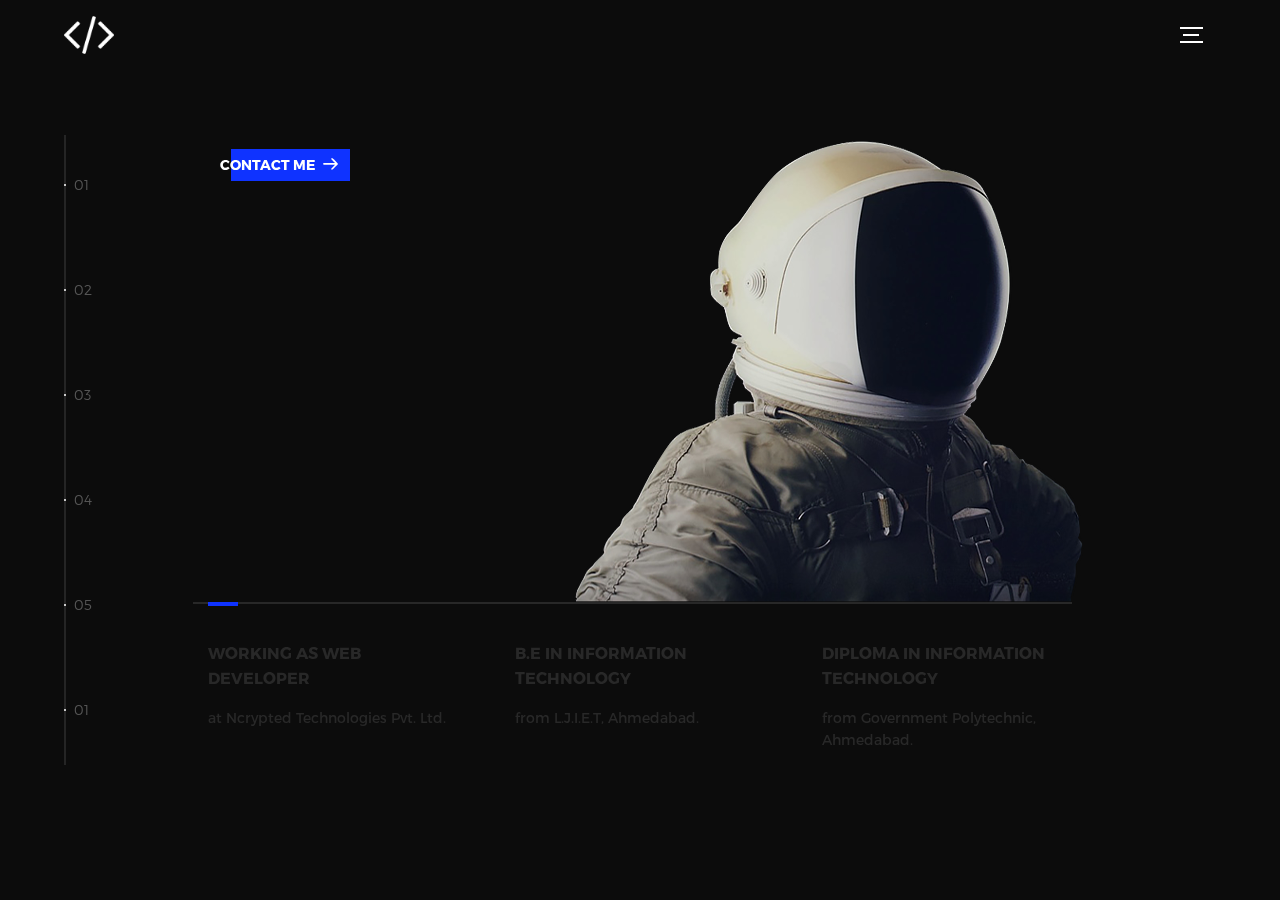
==== commit 661f944a: "Update index.html" ====
--- a/index.html
+++ b/index.html
@@ -47,7 +47,7 @@
           <li class="l-section section section--is-active">
             <div class="intro">
               <div class="intro--banner">
-                //<h1>Software <br>Engineer<br>AI Enthuaist</h1>
+                <!-- <h1>Software <br>Engineer<br>AI Enthuaist</h1>-->
                 <button class="cta">Contact Me
                   <svg version="1.1" id="Layer_1" xmlns="http://www.w3.org/2000/svg" xmlns:xlink="http://www.w3.org/1999/xlink" x="0px" y="0px" viewBox="0 0 150 118" style="enable-background:new 0 0 150 118;" xml:space="preserve">
                   <g transform="translate(0.000000,118.000000) scale(0.100000,-0.100000)">
--- a/assets/css/main.css
+++ b/assets/css/main.css
@@ -1 +1 @@
-@font-face{font-family:'Montserrat';src:url("fonts/Montserrat-Black.eot");src:local("☺"),url("fonts/Montserrat-Black.woff") format("woff"),url("fonts/Montserrat-Black.ttf") format("truetype"),url("fonts/Montserrat-Black.svg") format("svg");font-weight:900;font-style:normal}@font-face{font-family:'Montserrat';src:url("fonts/Montserrat-Bold.eot");src:local("☺"),url("fonts/Montserrat-Bold.woff") format("woff"),url("fonts/Montserrat-Bold.ttf") format("truetype"),url("fonts/Montserrat-Bold.svg") format("svg");font-weight:700;font-style:normal}@font-face{font-family:'Montserrat';src:url("fonts/Montserrat-Regular.eot");src:local("☺"),url("fonts/Montserrat-Regular.woff") format("woff"),url("fonts/Montserrat-Regular.ttf") format("truetype"),url("fonts/Montserrat-Regular.svg") format("svg");font-weight:400;font-style:normal}@font-face{font-family:'Montserrat';src:url("fonts/Montserrat-Light.eot");src:local("☺"),url("fonts/Montserrat-Light.woff") format("woff"),url("fonts/Montserrat-Light.ttf") format("truetype"),url("fonts/Montserrat-Light.svg") format("svg");font-weight:300;font-style:normal}/*! normalize.css v3.0.2 | MIT License | git.io/normalize */html{font-family:sans-serif;-ms-text-size-adjust:100%;-webkit-text-size-adjust:100%}body{margin:0}article,aside,details,figcaption,figure,footer,header,hgroup,main,menu,nav,section,summary{display:block}audio,canvas,progress,video{display:inline-block;vertical-align:baseline}audio:not([controls]){display:none;height:0}[hidden],template{display:none}a{background-color:transparent}a:active,a:hover{outline:0}abbr[title]{border-bottom:1px dotted}b,strong{font-weight:bold}dfn{font-style:italic}h1{font-size:2em;margin:0.67em 0}mark{background:#ff0;color:#000}small{font-size:80%}sub,sup{font-size:75%;line-height:0;position:relative;vertical-align:baseline}sup{top:-0.5em}sub{bottom:-0.25em}img{border:0}svg:not(:root){overflow:hidden}figure{margin:1em 40px}hr{box-sizing:content-box;height:0}pre{overflow:auto}code,kbd,pre,samp{font-family:monospace, monospace;font-size:1em}button,input,optgroup,select,textarea{color:inherit;font:inherit;margin:0}button{overflow:visible}button,select{text-transform:none}button,html input[type="button"],input[type="reset"],input[type="submit"]{-webkit-appearance:button;cursor:pointer}button[disabled],html input[disabled]{cursor:default}button::-moz-focus-inner,input::-moz-focus-inner{border:0;padding:0}input{line-height:normal}input[type="checkbox"],input[type="radio"]{box-sizing:border-box;padding:0}input[type="number"]::-webkit-inner-spin-button,input[type="number"]::-webkit-outer-spin-button{height:auto}input[type="search"]{-webkit-appearance:textfield;box-sizing:content-box}input[type="search"]::-webkit-search-cancel-button,input[type="search"]::-webkit-search-decoration{-webkit-appearance:none}fieldset{border:1px solid #c0c0c0;margin:0 2px;padding:0.35em 0.625em 0.75em}legend{border:0;padding:0}textarea{overflow:auto}optgroup{font-weight:bold}table{border-collapse:collapse;border-spacing:0}td,th{padding:0}::-moz-selection{background:#FFF498}::selection{background:#FFF498}::-moz-selection{background:#FFF498}img::-moz-selection{background:transparent}img::selection{background:transparent}img::-moz-selection{background:transparent}body{-webkit-tap-highlight-color:#FFF498}body{background-color:#0c0c0c;font-size:14px;line-height:1.6;font-family:"Montserrat",sans-serif;color:#fff;-webkit-font-smoothing:antialiased;-webkit-text-size-adjust:100%}.l-viewport{position:relative;width:100%;height:100vh;box-shadow:0 0 45px 5px rgba(0,0,0,0.85);overflow:hidden}.l-wrapper{position:relative;width:1440px;max-width:90%;height:100%;margin:0 auto}.l-side-nav{position:absolute;left:0;display:-webkit-box;display:-webkit-flex;display:-ms-flexbox;display:flex;height:100%;-webkit-box-align:center;-webkit-align-items:center;-ms-flex-align:center;align-items:center}.l-side-nav::before{content:"";position:absolute;top:50%;left:0;-webkit-transform:translateY(-50%);transform:translateY(-50%);width:2px;height:70%;max-height:750px;background-color:#555;opacity:.35;z-index:10}@media (max-width: 1180px){.l-side-nav{display:none}}.l-main-content{position:relative;width:100%;height:100%;margin:0;padding:0;list-style:none}.l-section{position:absolute;width:100%;height:100%}.device-notification{display:none;position:fixed;top:0;left:0;width:100%;height:100%;-webkit-box-orient:vertical;-webkit-box-direction:normal;-webkit-flex-direction:column;-ms-flex-direction:column;flex-direction:column;-webkit-box-align:center;-webkit-align-items:center;-ms-flex-align:center;-ms-grid-row-align:center;align-items:center;-webkit-box-pack:center;-webkit-justify-content:center;-ms-flex-pack:center;justify-content:center;background-color:#0c0c0c;z-index:12}.device-notification--logo{display:-webkit-box;display:-webkit-flex;display:-ms-flexbox;display:flex;-webkit-box-align:center;-webkit-align-items:center;-ms-flex-align:center;align-items:center;text-decoration:none;color:#fff}.device-notification--logo p{margin:0 0 0 10px;font-size:16px;font-weight:700;text-transform:uppercase}.device-notification--message{width:70%;margin:30px 0 0 0;font-weight:700;text-align:center}@media (max-width: 767px) and (min-width: 601px) and (max-height: 680px){.device-notification{display:-webkit-box;display:-webkit-flex;display:-ms-flexbox;display:flex}}@media (max-width: 600px) and (min-width: 480px) and (max-height: 580px){.device-notification{display:-webkit-box;display:-webkit-flex;display:-ms-flexbox;display:flex}}@media (max-width: 736px) and (min-width: 360px) and (orientation: landscape){.device-notification{display:-webkit-box;display:-webkit-flex;display:-ms-flexbox;display:flex}}@media(max-width: 359px){.device-notification{display:-webkit-box;display:-webkit-flex;display:-ms-flexbox;display:flex}}.section{opacity:0;visibility:hidden;-webkit-transition:opacity .4s ease-in-out,visibility 0s .4s;transition:opacity .4s ease-in-out,visibility 0s .4s}.section--is-active{opacity:1;visibility:visible;z-index:1;-webkit-transition:opacity .4s ease-in-out .4s;transition:opacity .4s ease-in-out .4s}.section--next{-webkit-transform:translateY(-45px);transform:translateY(-45px);-webkit-transition:-webkit-transform .4s ease-in-out;transition:-webkit-transform .4s ease-in-out;transition:transform .4s ease-in-out;transition:transform .4s ease-in-out, -webkit-transform .4s ease-in-out}.section--prev{-webkit-transform:translateY(45px);transform:translateY(45px);-webkit-transition:-webkit-transform .4s ease-in-out;transition:-webkit-transform .4s ease-in-out;transition:transform .4s ease-in-out;transition:transform .4s ease-in-out, -webkit-transform .4s ease-in-out}.header{position:absolute;top:0;left:0;display:-webkit-box;display:-webkit-flex;display:-ms-flexbox;display:flex;width:100%;height:70px;-webkit-box-align:center;-webkit-align-items:center;-ms-flex-align:center;align-items:center;-webkit-box-pack:justify;-webkit-justify-content:space-between;-ms-flex-pack:justify;justify-content:space-between;z-index:10}.header--logo{display:-webkit-box;display:-webkit-flex;display:-ms-flexbox;display:flex;-webkit-box-align:center;-webkit-align-items:center;-ms-flex-align:center;align-items:center;text-decoration:none;color:#fff}.header--logo p{margin:0 0 0 10px;font-size:16px;font-weight:700;text-transform:uppercase}.header--nav-toggle{display:-webkit-box;display:-webkit-flex;display:-ms-flexbox;display:flex;width:50px;height:50px;-webkit-box-orient:vertical;-webkit-box-direction:normal;-webkit-flex-direction:column;-ms-flex-direction:column;flex-direction:column;-webkit-box-align:center;-webkit-align-items:center;-ms-flex-align:center;align-items:center;-webkit-box-pack:center;-webkit-justify-content:center;-ms-flex-pack:center;justify-content:center;cursor:pointer}.header--nav-toggle span,.header--nav-toggle::before,.header--nav-toggle::after{content:"";position:relative;width:16px;height:2px;background-color:#fff}.header--nav-toggle::before{bottom:5px;width:23px}.header--nav-toggle::after{top:5px;width:23px}.header--cta{position:absolute;top:50%;left:50%;-webkit-transform:translate(-50%, -50%);transform:translate(-50%, -50%);padding:0 20px;line-height:30px;text-decoration:none;color:#fff;font-weight:700;text-transform:uppercase;background-color:#0f33ff;border:none;opacity:0;visibility:hidden;-webkit-transition:opacity .4s ease-in-out,visibility 0s .4s;transition:opacity .4s ease-in-out,visibility 0s .4s}.header--cta:focus{outline:none}.header--cta.is-active{opacity:1;visibility:visible;-webkit-transition:opacity .4s ease-in-out .4s;transition:opacity .4s ease-in-out .4s}@media (max-width: 767px){.header--cta{display:none}}.side-nav{position:relative;display:-webkit-box;display:-webkit-flex;display:-ms-flexbox;display:flex;width:100px;height:70%;max-height:750px;-webkit-box-orient:vertical;-webkit-box-direction:normal;-webkit-flex-direction:column;-ms-flex-direction:column;flex-direction:column;-webkit-justify-content:space-around;-ms-flex-pack:distribute;justify-content:space-around;margin:0;padding:0;list-style-position:inside;z-index:10}.side-nav>li{position:relative;top:-5px;color:#fff;font-size:6px;cursor:pointer}.side-nav>li span{position:relative;top:3px;left:10px;color:#fff;font-size:14px;font-weight:300;opacity:0;visibility:hidden}.side-nav>li::before{position:absolute;top:3px;left:10px;color:#555;font-size:14px;font-weight:300}.side-nav li:nth-child(1)::before{content:"01"}.side-nav li:nth-child(2)::before{content:"02"}.side-nav li:nth-child(3)::before{content:"03"}.side-nav li:nth-child(4)::before{content:"04"}.side-nav li:nth-child(5)::before{content:"05"}.side-nav li.is-active{color:#0f33ff;-webkit-transition:color .4s ease-in-out;transition:color .4s ease-in-out}.side-nav li.is-active span{opacity:1;visibility:visible;-webkit-transition:opacity .4s ease-in-out;transition:opacity .4s ease-in-out}.side-nav li.is-active::before{left:-33px;color:#fff}.intro{position:relative;display:-webkit-box;display:-webkit-flex;display:-ms-flexbox;display:flex;width:900px;max-width:75%;height:100%;-webkit-box-orient:vertical;-webkit-box-direction:normal;-webkit-flex-direction:column;-ms-flex-direction:column;flex-direction:column;-webkit-box-pack:center;-webkit-justify-content:center;-ms-flex-pack:center;justify-content:center;margin:0 auto}@media (max-width: 1180px){.intro{max-width:100%}}.intro--banner{position:relative;height:475px}.intro--banner::before{content:"";position:absolute;bottom:20px;left:-15px;right:0;height:2px;background-color:#282828}.intro--banner::after{content:"";position:absolute;bottom:18px;left:0;width:30px;height:4px;background-color:#0f33ff}.intro--banner h1{position:relative;font-size:68px;font-weight:900;line-height:1;z-index:1}.intro--banner button{position:relative;padding:5px 17px 5px 12px;font-weight:700;text-transform:uppercase;background-color:transparent;border:none}.intro--banner button .btn-background{position:absolute;top:0;left:23px;right:0;height:100%;background-color:#0f33ff;z-index:-1;-webkit-transition:left .2s ease-in-out;transition:left .2s ease-in-out}.intro--banner button:hover .btn-background{left:0}.intro--banner button:focus{outline:none}.intro--banner button svg{position:relative;left:5px;width:15px;fill:#fff}.intro--banner img{position:absolute;bottom:21px;right:-12px}.intro--options{display:-webkit-box;display:-webkit-flex;display:-ms-flexbox;display:flex;-webkit-box-pack:justify;-webkit-justify-content:space-between;-ms-flex-pack:justify;justify-content:space-between;margin:0;padding:0;list-style:none}.intro--options>a{max-width:250px;text-decoration:none;color:#282828;-webkit-transition:color .2s ease-in-out;transition:color .2s ease-in-out}.intro--options>a:hover{color:#fff}.intro--options h3{font-size:16px;text-transform:uppercase}.intro--options p{margin-bottom:0}@media (max-width: 900px){.intro--banner{height:380px}.intro--banner h1{font-size:55px}.intro--banner img{width:430px}.intro--options>a{margin-right:30px}.intro--options>a:last-child{margin-right:0}}@media (max-width: 767px){.intro--banner{height:305px}.intro--banner h1{font-size:44px}.intro--banner img{width:330px}.intro--options{display:block}.intro--options>a{display:block;max-width:100%;margin:0 0 30px 0}.intro--options>a:last-child{margin-bottom:0}}@media (max-width: 600px){.intro--banner{height:360px}.intro--banner h1{font-size:55px}.intro--banner img{display:none}}@media (max-width: 600px) and (max-height: 750px){.intro--banner{height:auto}.intro--banner::before,.intro--banner::after{display:none}.intro--banner h1{margin-top:0}.intro--options{display:none}}.work{position:relative;display:-webkit-box;display:-webkit-flex;display:-ms-flexbox;display:flex;width:960px;max-width:80%;height:100%;-webkit-box-orient:vertical;-webkit-box-direction:normal;-webkit-flex-direction:column;-ms-flex-direction:column;flex-direction:column;-webkit-box-pack:center;-webkit-justify-content:center;-ms-flex-pack:center;justify-content:center;margin:0 auto}@media (max-width: 1180px){.work{max-width:100%}}.work h2{margin:0 0 20px 0;font-size:30px;text-align:center}.work--lockup{position:relative}.work--lockup .slider{position:relative;display:-webkit-box;display:-webkit-flex;display:-ms-flexbox;display:flex;width:80%;margin:0 auto;padding:0;list-style:none}.work--lockup .slider--item{position:absolute;display:none;text-align:center}.work--lockup .slider--item a{text-decoration:none;color:#858585}.work--lockup .slider--item-title{margin-top:10px;font-size:12px;font-weight:700;text-transform:uppercase}.work--lockup .slider--item-description{display:none;max-width:250px;margin:0 auto}.work--lockup .slider--item-image{width:150px;height:150px;margin:0 auto;border-radius:50%;overflow:hidden}.work--lockup .slider--item-image img{width:100%}.work--lockup .slider--item-left{top:50%;left:0;-webkit-transform:translateY(-50%);transform:translateY(-50%);display:block}.work--lockup .slider--item-right{top:50%;right:0;-webkit-transform:translateY(-50%);transform:translateY(-50%);display:block}.work--lockup .slider--item-center{position:relative;top:30px;left:50%;-webkit-transform:translateX(-50%);transform:translateX(-50%);display:block}.work--lockup .slider--item-center a{color:#fff}.work--lockup .slider--item-center .slider--item-title{margin-top:25px;font-size:16px}.work--lockup .slider--item-center .slider--item-description{display:block}.work--lockup .slider--item-center .slider--item-image{width:300px;height:300px}.work--lockup .slider--next,.work--lockup .slider--prev{position:absolute;top:160px;display:-webkit-box;display:-webkit-flex;display:-ms-flexbox;display:flex;width:50px;height:50px;-webkit-box-align:center;-webkit-align-items:center;-ms-flex-align:center;align-items:center;-webkit-box-pack:center;-webkit-justify-content:center;-ms-flex-pack:center;justify-content:center;background-color:#282828;border-radius:50%;cursor:pointer}.work--lockup .slider--next svg,.work--lockup .slider--prev svg{width:20px;fill:#fff}.work--lockup .slider--next{right:0}.work--lockup .slider--prev{left:0}@media (max-width: 900px){.work--lockup .slider--item-image{width:120px;height:120px}.work--lockup .slider--item-center .slider--item-image{width:240px;height:240px}.work--lockup .slider--next,.work--lockup .slider--prev{top:130px}}@media (max-width: 767px){.work--lockup .slider{width:75%}.work--lockup .slider--item-image{width:90px;height:90px}.work--lockup .slider--item-center .slider--item-image{width:190px;height:190px}.work--lockup .slider--next,.work--lockup .slider--prev{top:105px}}@media (max-width: 600px){.work--lockup .slider{width:auto}.work--lockup .slider--item-left,.work--lockup .slider--item-right{display:none}}.about{position:relative;display:-webkit-box;display:-webkit-flex;display:-ms-flexbox;display:flex;width:900px;max-width:75%;height:100%;-webkit-box-orient:vertical;-webkit-box-direction:normal;-webkit-flex-direction:column;-ms-flex-direction:column;flex-direction:column;-webkit-box-pack:center;-webkit-justify-content:center;-ms-flex-pack:center;justify-content:center;margin:0 auto}@media (max-width: 1180px){.about{max-width:100%}}.about--banner{position:relative;height:475px}.about--banner::before{content:"";position:absolute;top:20px;left:200px;-webkit-transform:rotate(-25deg);transform:rotate(-25deg);border:5px solid #0f33ff;border-right-color:transparent;border-bottom-color:transparent}.about--banner::after{content:"";position:absolute;top:75px;left:400px;-webkit-transform:rotate(45deg);transform:rotate(45deg);width:10px;height:10px;background-color:#0f33ff}.about--banner h2{position:relative;margin-top:35px;font-size:68px;font-weight:900;line-height:1;z-index:1}.about--banner h2::before{content:"";position:absolute;top:60px;left:268px;width:30px;height:30px;background-color:#0f33ff;border-radius:50%}.about--banner h2::after{content:"";position:absolute;top:255px;left:255px;width:10px;height:10px;background-color:#0f33ff}.about--banner a{padding:5px 17px 5px 0;text-decoration:none;color:#fff;font-weight:700;text-transform:uppercase;background-color:transparent}.about--banner a:hover svg{left:10px}.about--banner a svg{position:relative;left:5px;width:15px;fill:#fff;-webkit-transition:left .2s ease-in-out;transition:left .2s ease-in-out}.about--banner img{position:absolute;bottom:-90px;right:-12px}.about--options{display:-webkit-box;display:-webkit-flex;display:-ms-flexbox;display:flex;max-width:600px;-webkit-box-pack:justify;-webkit-justify-content:space-between;-ms-flex-pack:justify;justify-content:space-between;margin:0;padding:0;list-style:none}.about--options>a{position:relative;width:150px;height:75px;text-decoration:none;color:#fff;border:10px solid #0f33ff;background-position:center;background-size:cover;background-repeat:no-repeat}.about--options>a:nth-child(1){background-image:url("../img/about-winners.jpg")}.about--options>a:nth-child(2){background-image:url("../img/about-philosophy.jpg")}.about--options>a:nth-child(3){background-image:url("../img/about-history.jpg")}.about--options>a:hover h3{bottom:-50px}.about--options h3{position:absolute;bottom:-38px;left:10px;font-size:16px;text-transform:uppercase;-webkit-transition:bottom .2s ease-in-out,left .2s ease-in-out;transition:bottom .2s ease-in-out,left .2s ease-in-out}@media (max-width: 767px){.about--banner{height:305px}.about--banner::before{top:0;left:125px}.about--banner::after{top:35px;left:260px}.about--banner h2{margin-top:10px;font-size:44px}.about--banner h2::before{top:28px;left:168px}.about--banner h2::after{top:163px;left:163px}.about--banner img{width:315px}}@media (max-width: 600px){.about--banner{height:auto}.about--banner::before{left:155px}.about--banner::after{left:310px}.about--banner h2{margin-top:0;font-size:55px}.about--banner h2::before{top:43px;left:214px}.about--banner h2::after{top:205px;left:205px}.about--banner img{display:none}.about--options{display:none}}.contact{position:fixed;top:0;left:0;width:100%;height:100%;background-image:url("../img/ahmedabad.jpg");background-position:center;background-size:cover;background-repeat:no-repeat}.contact--lockup{position:relative;display:-webkit-box;display:-webkit-flex;display:-ms-flexbox;display:flex;width:900px;max-width:75%;height:100%;-webkit-box-align:center;-webkit-align-items:center;-ms-flex-align:center;align-items:center;-webkit-box-pack:end;-webkit-justify-content:flex-end;-ms-flex-pack:end;justify-content:flex-end;margin:0 auto}@media (max-width: 1180px){.contact--lockup{max-width:90%}}@media (max-width: 767px){.contact--lockup{-webkit-box-pack:center;-webkit-justify-content:center;-ms-flex-pack:center;justify-content:center}}.contact--lockup .modal{padding:45px 45px;text-align:center;background-color:#0c0c0c;box-shadow:0 0 30px 0 rgba(0,0,0,0.75)}.contact--lockup .modal--information p,.contact--lockup .modal--information a{display:block;margin:14px 0;text-decoration:none;color:#fff;font-weight:700}.contact--lockup .modal--information p{margin-top:0}.contact--lockup .modal--options{margin:0;padding:0;list-style:none}.contact--lockup .modal--options>li{width:130px;margin:0 auto 25px auto}.contact--lockup .modal--options li:nth-child(1){background-color:#1769ff}.contact--lockup .modal--options li:nth-child(2){background-color:#ea4c89}.contact--lockup .modal--options li:nth-child(3){margin-bottom:0;background-color:#0f33ff;text-transform:uppercase}.contact--lockup .modal--options a{display:block;width:100%;padding:8px 0;text-decoration:none;color:#fff;font-weight:700}.hire{position:relative;display:-webkit-box;display:-webkit-flex;display:-ms-flexbox;display:flex;width:700px;max-width:75%;height:100%;-webkit-box-orient:vertical;-webkit-box-direction:normal;-webkit-flex-direction:column;-ms-flex-direction:column;flex-direction:column;-webkit-box-pack:center;-webkit-justify-content:center;-ms-flex-pack:center;justify-content:center;margin:0 auto}@media (max-width: 1180px){.hire{max-width:100%}}.hire h2{margin:0 0 20px 0;font-size:30px;text-align:center}.work-request{display:-webkit-box;display:-webkit-flex;display:-ms-flexbox;display:flex;width:100%;-webkit-box-orient:vertical;-webkit-box-direction:normal;-webkit-flex-direction:column;-ms-flex-direction:column;flex-direction:column;-webkit-box-align:center;-webkit-align-items:center;-ms-flex-align:center;align-items:center;color:#fff}.work-request input[type="submit"]{width:400px;max-width:100%;line-height:50px;font-size:16px;font-weight:700;text-transform:uppercase;background-color:#0f33ff;border:none;border-radius:0}.work-request input[type="submit"]:focus{outline:none}.work-request--options{display:-webkit-box;display:-webkit-flex;display:-ms-flexbox;display:flex;width:100%;-webkit-box-orient:vertical;-webkit-box-direction:normal;-webkit-flex-direction:column;-ms-flex-direction:column;flex-direction:column;-webkit-box-align:center;-webkit-align-items:center;-ms-flex-align:center;align-items:center;margin:30px 0}.work-request--options .options-a{display:-webkit-box;display:-webkit-flex;display:-ms-flexbox;display:flex;width:100%;-webkit-box-pack:justify;-webkit-justify-content:space-between;-ms-flex-pack:justify;justify-content:space-between}.work-request--options .options-b{display:-webkit-box;display:-webkit-flex;display:-ms-flexbox;display:flex;width:72%;-webkit-flex-wrap:wrap;-ms-flex-wrap:wrap;flex-wrap:wrap;-webkit-justify-content:space-around;-ms-flex-pack:distribute;justify-content:space-around}.work-request--options label{display:block;width:200px;margin-bottom:30px;line-height:50px;font-size:16px;font-weight:700;text-align:center;border:2px solid #fff;cursor:pointer;-webkit-transition:background-color .2s ease-in-out,border-color .2s ease-in-out;transition:background-color .2s ease-in-out,border-color .2s ease-in-out}.work-request--options label svg{position:relative;left:-5px;width:0;fill:#fff;-webkit-transition:width .2s ease-in-out;transition:width .2s ease-in-out}.work-request--options input[type="checkbox"]{display:none}.work-request--options input[type="checkbox"]:checked+label{background-color:#0f33ff;border-color:#0f33ff}.work-request--options input[type="checkbox"]:checked+label svg{width:15px}.work-request--information{display:-webkit-box;display:-webkit-flex;display:-ms-flexbox;display:flex;width:100%;-webkit-box-pack:justify;-webkit-justify-content:space-between;-ms-flex-pack:justify;justify-content:space-between;margin-bottom:60px}.work-request--information .information-name,.work-request--information .information-email{position:relative;width:45%;height:50px;font-size:30px;font-weight:300}.work-request--information input[type="text"],.work-request--information input[type="email"]{width:100%;padding:0 0 5px 0;background-color:transparent;border:none;border-bottom:1px solid #fff;border-radius:0}.work-request--information input[type="text"]:focus,.work-request--information input[type="email"]:focus{outline:none;background-color:#0c0c0c}.work-request--information label{position:absolute;top:0;left:0;pointer-events:none;-webkit-transition:top .2s ease-in-out,font-size .2s ease-in-out;transition:top .2s ease-in-out,font-size .2s ease-in-out}.work-request--information input:focus+label,.work-request--information input.has-value+label{top:-15px;font-size:14px}@media (max-width: 767px){.work-request--options{-webkit-box-orient:horizontal;-webkit-box-direction:normal;-webkit-flex-direction:row;-ms-flex-direction:row;flex-direction:row;-webkit-justify-content:space-around;-ms-flex-pack:distribute;justify-content:space-around}.work-request--options .options-a,.work-request--options .options-b{display:block;width:auto}}@media (max-width: 600px){.work-request--options{margin:20px 0}}@media (max-width: 600px) and (max-width: 415px){.work-request--options{-webkit-box-pack:justify;-webkit-justify-content:space-between;-ms-flex-pack:justify;justify-content:space-between}}@media (max-width: 600px){.work-request--options label{width:150px;margin-bottom:15px;font-size:14px}.work-request--options input[type="checkbox"]:checked+label svg{width:12px}.work-request--information{margin-bottom:30px}.work-request--information .information-name,.work-request--information .information-email{height:40px;font-size:24px}}.perspective{position:relative;width:100%;height:100%;overflow:hidden}.perspective--modalview{position:fixed;-webkit-perspective:1500px;perspective:1500px}.container{position:relative;-webkit-transform:translateZ(0) translateX(0) rotateY(0deg);transform:translateZ(0) translateX(0) rotateY(0deg);min-height:100%;outline:30px solid #0f33ff;-webkit-transition:-webkit-transform .4s;transition:-webkit-transform .4s;transition:transform .4s;transition:transform .4s, -webkit-transform .4s}.modalview .container{position:absolute;width:100%;height:100%;overflow:hidden;-webkit-backface-visibility:hidden;backface-visibility:hidden}.effect-rotate-left .container{-webkit-transform-origin:0% 50%;transform-origin:0% 50%;-webkit-transition:-webkit-transform .4s;transition:-webkit-transform .4s;transition:transform .4s;transition:transform .4s, -webkit-transform .4s}.effect-rotate-left--animate .container{-webkit-transform:translateZ(-1800px) translateX(-50%) rotateY(45deg);transform:translateZ(-1800px) translateX(-50%) rotateY(45deg);outline:30px solid #0f33ff}.outer-nav{position:absolute;top:50%;left:55%;-webkit-transform:translateY(-50%);transform:translateY(-50%);-webkit-transform-style:preserve-3d;transform-style:preserve-3d;margin:0;padding:0;list-style:none;text-align:center;visibility:hidden;-webkit-transition:visibility 0s .2s;transition:visibility 0s .2s}.outer-nav.is-vis{visibility:visible}.outer-nav--return{position:absolute;top:0;left:0;width:100%;height:100%;display:none;cursor:pointer;z-index:11}.outer-nav--return.is-vis{display:block}.outer-nav>li{-webkit-transform-style:preserve-3d;transform-style:preserve-3d;-webkit-transform:translateX(350px) translateZ(-1000px);transform:translateX(350px) translateZ(-1000px);font-size:55px;font-weight:900;opacity:0;cursor:pointer;-webkit-transition:opacity .2s,-webkit-transform .2s;transition:opacity .2s,-webkit-transform .2s;transition:transform .2s,opacity .2s;transition:transform .2s,opacity .2s,-webkit-transform .2s}.outer-nav>li.is-vis{-webkit-transform:translateX(0) translateZ(0);transform:translateX(0) translateZ(0);opacity:1;-webkit-transition:opacity .4s,-webkit-transform .4s;transition:opacity .4s,-webkit-transform .4s;transition:transform .4s,opacity .4s;transition:transform .4s,opacity .4s,-webkit-transform .4s}.outer-nav>li::before{content:"";position:absolute;top:50%;left:50%;-webkit-transform:translate(-50%, -25%);transform:translate(-50%, -25%);width:110%;height:15px;opacity:0;background-color:#0f33ff}.outer-nav>li.is-active::before{opacity:1}@media (max-width: 767px){.outer-nav>li{font-size:44px}}@media (max-width: 600px){.outer-nav>li{font-size:34px}}.outer-nav li.is-vis:nth-child(2){-webkit-transition-delay:.04s;transition-delay:.04s}.outer-nav li.is-vis:nth-child(3){-webkit-transition-delay:.08s;transition-delay:.08s}.outer-nav li.is-vis:nth-child(4){-webkit-transition-delay:.12s;transition-delay:.12s}.outer-nav li.is-vis:nth-child(5){-webkit-transition-delay:.16s;transition-delay:.16s}
+@font-face{font-family:'Montserrat';src:url("fonts/Montserrat-Black.eot");src:local("☺"),url("fonts/Montserrat-Black.woff") format("woff"),url("fonts/Montserrat-Black.ttf") format("truetype"),url("fonts/Montserrat-Black.svg") format("svg");font-weight:900;font-style:normal}@font-face{font-family:'Montserrat';src:url("fonts/Montserrat-Bold.eot");src:local("☺"),url("fonts/Montserrat-Bold.woff") format("woff"),url("fonts/Montserrat-Bold.ttf") format("truetype"),url("fonts/Montserrat-Bold.svg") format("svg");font-weight:700;font-style:normal}@font-face{font-family:'Montserrat';src:url("fonts/Montserrat-Regular.eot");src:local("☺"),url("fonts/Montserrat-Regular.woff") format("woff"),url("fonts/Montserrat-Regular.ttf") format("truetype"),url("fonts/Montserrat-Regular.svg") format("svg");font-weight:400;font-style:normal}@font-face{font-family:'Montserrat';src:url("fonts/Montserrat-Light.eot");src:local("☺"),url("fonts/Montserrat-Light.woff") format("woff"),url("fonts/Montserrat-Light.ttf") format("truetype"),url("fonts/Montserrat-Light.svg") format("svg");font-weight:300;font-style:normal}/*! normalize.css v3.0.2 | MIT License | git.io/normalize */html{font-family:sans-serif;-ms-text-size-adjust:100%;-webkit-text-size-adjust:100%}body{margin:0}article,aside,details,figcaption,figure,footer,header,hgroup,main,menu,nav,section,summary{display:block}audio,canvas,progress,video{display:inline-block;vertical-align:baseline}audio:not([controls]){display:none;height:0}[hidden],template{display:none}a{background-color:transparent}a:active,a:hover{outline:0}abbr[title]{border-bottom:1px dotted}b,strong{font-weight:bold}dfn{font-style:italic}h1{font-size:2em;margin:0.67em 0}mark{background:#ff0;color:#000}small{font-size:80%}sub,sup{font-size:75%;line-height:0;position:relative;vertical-align:baseline}sup{top:-0.5em}sub{bottom:-0.25em}img{border:0}svg:not(:root){overflow:hidden}figure{margin:1em 40px}hr{box-sizing:content-box;height:0}pre{overflow:auto}code,kbd,pre,samp{font-family:monospace, monospace;font-size:1em}button,input,optgroup,select,textarea{color:inherit;font:inherit;margin:0}button{overflow:visible}button,select{text-transform:none}button,html input[type="button"],input[type="reset"],input[type="submit"]{-webkit-appearance:button;cursor:pointer}button[disabled],html input[disabled]{cursor:default}button::-moz-focus-inner,input::-moz-focus-inner{border:0;padding:0}input{line-height:normal}input[type="checkbox"],input[type="radio"]{box-sizing:border-box;padding:0}input[type="number"]::-webkit-inner-spin-button,input[type="number"]::-webkit-outer-spin-button{height:auto}input[type="search"]{-webkit-appearance:textfield;box-sizing:content-box}input[type="search"]::-webkit-search-cancel-button,input[type="search"]::-webkit-search-decoration{-webkit-appearance:none}fieldset{border:1px solid #c0c0c0;margin:0 2px;padding:0.35em 0.625em 0.75em}legend{border:0;padding:0}textarea{overflow:auto}optgroup{font-weight:bold}table{border-collapse:collapse;border-spacing:0}td,th{padding:0}::-moz-selection{background:#FFF498}::selection{background:#FFF498}::-moz-selection{background:#FFF498}img::-moz-selection{background:transparent}img::selection{background:transparent}img::-moz-selection{background:transparent}body{-webkit-tap-highlight-color:#FFF498}body{background-color:#0c0c0c;font-size:14px;line-height:1.6;font-family:"Montserrat",sans-serif;color:#fff;-webkit-font-smoothing:antialiased;-webkit-text-size-adjust:100%}.l-viewport{position:relative;width:100%;height:100vh;box-shadow:0 0 45px 5px rgba(0,0,0,0.85);overflow:hidden}.l-wrapper{position:relative;width:1440px;max-width:90%;height:100%;margin:0 auto}.l-side-nav{position:absolute;left:0;display:-webkit-box;display:-webkit-flex;display:-ms-flexbox;display:flex;height:100%;-webkit-box-align:center;-webkit-align-items:center;-ms-flex-align:center;align-items:center}.l-side-nav::before{content:"";position:absolute;top:50%;left:0;-webkit-transform:translateY(-50%);transform:translateY(-50%);width:2px;height:70%;max-height:750px;background-color:#555;opacity:.35;z-index:10}@media (max-width: 1180px){.l-side-nav{display:none}}.l-main-content{position:relative;width:100%;height:100%;margin:0;padding:0;list-style:none}.l-section{position:absolute;width:100%;height:100%}.device-notification{display:none;position:fixed;top:0;left:0;width:100%;height:100%;-webkit-box-orient:vertical;-webkit-box-direction:normal;-webkit-flex-direction:column;-ms-flex-direction:column;flex-direction:column;-webkit-box-align:center;-webkit-align-items:center;-ms-flex-align:center;-ms-grid-row-align:center;align-items:center;-webkit-box-pack:center;-webkit-justify-content:center;-ms-flex-pack:center;justify-content:center;background-color:#0c0c0c;z-index:12}.device-notification--logo{display:-webkit-box;display:-webkit-flex;display:-ms-flexbox;display:flex;-webkit-box-align:center;-webkit-align-items:center;-ms-flex-align:center;align-items:center;text-decoration:none;color:#fff}.device-notification--logo p{margin:0 0 0 10px;font-size:16px;font-weight:700;text-transform:uppercase}.device-notification--message{width:70%;margin:30px 0 0 0;font-weight:700;text-align:center}@media (max-width: 767px) and (min-width: 601px) and (max-height: 680px){.device-notification{display:-webkit-box;display:-webkit-flex;display:-ms-flexbox;display:flex}}@media (max-width: 600px) and (min-width: 480px) and (max-height: 580px){.device-notification{display:-webkit-box;display:-webkit-flex;display:-ms-flexbox;display:flex}}@media (max-width: 736px) and (min-width: 360px) and (orientation: landscape){.device-notification{display:-webkit-box;display:-webkit-flex;display:-ms-flexbox;display:flex}}@media(max-width: 359px){.device-notification{display:-webkit-box;display:-webkit-flex;display:-ms-flexbox;display:flex}}.section{opacity:0;visibility:hidden;-webkit-transition:opacity .4s ease-in-out,visibility 0s .4s;transition:opacity .4s ease-in-out,visibility 0s .4s}.section--is-active{opacity:1;visibility:visible;z-index:1;-webkit-transition:opacity .4s ease-in-out .4s;transition:opacity .4s ease-in-out .4s}.section--next{-webkit-transform:translateY(-45px);transform:translateY(-45px);-webkit-transition:-webkit-transform .4s ease-in-out;transition:-webkit-transform .4s ease-in-out;transition:transform .4s ease-in-out;transition:transform .4s ease-in-out, -webkit-transform .4s ease-in-out}.section--prev{-webkit-transform:translateY(45px);transform:translateY(45px);-webkit-transition:-webkit-transform .4s ease-in-out;transition:-webkit-transform .4s ease-in-out;transition:transform .4s ease-in-out;transition:transform .4s ease-in-out, -webkit-transform .4s ease-in-out}.header{position:absolute;top:0;left:0;display:-webkit-box;display:-webkit-flex;display:-ms-flexbox;display:flex;width:100%;height:70px;-webkit-box-align:center;-webkit-align-items:center;-ms-flex-align:center;align-items:center;-webkit-box-pack:justify;-webkit-justify-content:space-between;-ms-flex-pack:justify;justify-content:space-between;z-index:10}.header--logo{display:-webkit-box;display:-webkit-flex;display:-ms-flexbox;display:flex;-webkit-box-align:center;-webkit-align-items:center;-ms-flex-align:center;align-items:center;text-decoration:none;color:#fff}.header--logo p{margin:0 0 0 10px;font-size:16px;font-weight:700;text-transform:uppercase}.header--nav-toggle{display:-webkit-box;display:-webkit-flex;display:-ms-flexbox;display:flex;width:50px;height:50px;-webkit-box-orient:vertical;-webkit-box-direction:normal;-webkit-flex-direction:column;-ms-flex-direction:column;flex-direction:column;-webkit-box-align:center;-webkit-align-items:center;-ms-flex-align:center;align-items:center;-webkit-box-pack:center;-webkit-justify-content:center;-ms-flex-pack:center;justify-content:center;cursor:pointer}.header--nav-toggle span,.header--nav-toggle::before,.header--nav-toggle::after{content:"";position:relative;width:16px;height:2px;background-color:#fff}.header--nav-toggle::before{bottom:5px;width:23px}.header--nav-toggle::after{top:5px;width:23px}.header--cta{position:absolute;top:50%;left:50%;-webkit-transform:translate(-50%, -50%);transform:translate(-50%, -50%);padding:0 20px;line-height:30px;text-decoration:none;color:#fff;font-weight:700;text-transform:uppercase;background-color:#0f33ff;border:none;opacity:0;visibility:hidden;-webkit-transition:opacity .4s ease-in-out,visibility 0s .4s;transition:opacity .4s ease-in-out,visibility 0s .4s}.header--cta:focus{outline:none}.header--cta.is-active{opacity:1;visibility:visible;-webkit-transition:opacity .4s ease-in-out .4s;transition:opacity .4s ease-in-out .4s}@media (max-width: 767px){.header--cta{display:none}}.side-nav{position:relative;display:-webkit-box;display:-webkit-flex;display:-ms-flexbox;display:flex;width:100px;height:70%;max-height:750px;-webkit-box-orient:vertical;-webkit-box-direction:normal;-webkit-flex-direction:column;-ms-flex-direction:column;flex-direction:column;-webkit-justify-content:space-around;-ms-flex-pack:distribute;justify-content:space-around;margin:0;padding:0;list-style-position:inside;z-index:10}.side-nav>li{position:relative;top:-5px;color:#fff;font-size:6px;cursor:pointer}.side-nav>li span{position:relative;top:3px;left:10px;color:#fff;font-size:14px;font-weight:300;opacity:0;visibility:hidden}.side-nav>li::before{position:absolute;top:3px;left:10px;color:#555;font-size:14px;font-weight:300}.side-nav li:nth-child(1)::before{content:"01"}.side-nav li:nth-child(2)::before{content:"02"}.side-nav li:nth-child(3)::before{content:"03"}.side-nav li:nth-child(4)::before{content:"04"}.side-nav li:nth-child(5)::before{content:"05"}.side-nav li:nth-child(6)::before{content:"01"}.side-nav li.is-active{color:#0f33ff;-webkit-transition:color .4s ease-in-out;transition:color .4s ease-in-out}.side-nav li.is-active span{opacity:1;visibility:visible;-webkit-transition:opacity .4s ease-in-out;transition:opacity .4s ease-in-out}.side-nav li.is-active::before{left:-33px;color:#fff}.intro{position:relative;display:-webkit-box;display:-webkit-flex;display:-ms-flexbox;display:flex;width:900px;max-width:75%;height:100%;-webkit-box-orient:vertical;-webkit-box-direction:normal;-webkit-flex-direction:column;-ms-flex-direction:column;flex-direction:column;-webkit-box-pack:center;-webkit-justify-content:center;-ms-flex-pack:center;justify-content:center;margin:0 auto}@media (max-width: 1180px){.intro{max-width:100%}}.intro--banner{position:relative;height:475px}.intro--banner::before{content:"";position:absolute;bottom:20px;left:-15px;right:0;height:2px;background-color:#282828}.intro--banner::after{content:"";position:absolute;bottom:18px;left:0;width:30px;height:4px;background-color:#0f33ff}.intro--banner h1{position:relative;font-size:68px;font-weight:900;line-height:1;z-index:1}.intro--banner button{position:relative;padding:5px 17px 5px 12px;font-weight:700;text-transform:uppercase;background-color:transparent;border:none}.intro--banner button .btn-background{position:absolute;top:0;left:23px;right:0;height:100%;background-color:#0f33ff;z-index:-1;-webkit-transition:left .2s ease-in-out;transition:left .2s ease-in-out}.intro--banner button:hover .btn-background{left:0}.intro--banner button:focus{outline:none}.intro--banner button svg{position:relative;left:5px;width:15px;fill:#fff}.intro--banner img{position:absolute;bottom:21px;right:-12px}.intro--options{display:-webkit-box;display:-webkit-flex;display:-ms-flexbox;display:flex;-webkit-box-pack:justify;-webkit-justify-content:space-between;-ms-flex-pack:justify;justify-content:space-between;margin:0;padding:0;list-style:none}.intro--options>a{max-width:250px;text-decoration:none;color:#282828;-webkit-transition:color .2s ease-in-out;transition:color .2s ease-in-out}.intro--options>a:hover{color:#fff}.intro--options h3{font-size:16px;text-transform:uppercase}.intro--options p{margin-bottom:0}@media (max-width: 900px){.intro--banner{height:380px}.intro--banner h1{font-size:55px}.intro--banner img{width:430px}.intro--options>a{margin-right:30px}.intro--options>a:last-child{margin-right:0}}@media (max-width: 767px){.intro--banner{height:305px}.intro--banner h1{font-size:44px}.intro--banner img{width:330px}.intro--options{display:block}.intro--options>a{display:block;max-width:100%;margin:0 0 30px 0}.intro--options>a:last-child{margin-bottom:0}}@media (max-width: 600px){.intro--banner{height:360px}.intro--banner h1{font-size:55px}.intro--banner img{display:none}}@media (max-width: 600px) and (max-height: 750px){.intro--banner{height:auto}.intro--banner::before,.intro--banner::after{display:none}.intro--banner h1{margin-top:0}.intro--options{display:none}}.work{position:relative;display:-webkit-box;display:-webkit-flex;display:-ms-flexbox;display:flex;width:960px;max-width:80%;height:100%;-webkit-box-orient:vertical;-webkit-box-direction:normal;-webkit-flex-direction:column;-ms-flex-direction:column;flex-direction:column;-webkit-box-pack:center;-webkit-justify-content:center;-ms-flex-pack:center;justify-content:center;margin:0 auto}@media (max-width: 1180px){.work{max-width:100%}}.work h2{margin:0 0 20px 0;font-size:30px;text-align:center}.work--lockup{position:relative}.work--lockup .slider{position:relative;display:-webkit-box;display:-webkit-flex;display:-ms-flexbox;display:flex;width:80%;margin:0 auto;padding:0;list-style:none}.work--lockup .slider--item{position:absolute;display:none;text-align:center}.work--lockup .slider--item a{text-decoration:none;color:#858585}.work--lockup .slider--item-title{margin-top:10px;font-size:12px;font-weight:700;text-transform:uppercase}.work--lockup .slider--item-description{display:none;max-width:250px;margin:0 auto}.work--lockup .slider--item-image{width:150px;height:150px;margin:0 auto;border-radius:50%;overflow:hidden}.work--lockup .slider--item-image img{width:100%}.work--lockup .slider--item-left{top:50%;left:0;-webkit-transform:translateY(-50%);transform:translateY(-50%);display:block}.work--lockup .slider--item-right{top:50%;right:0;-webkit-transform:translateY(-50%);transform:translateY(-50%);display:block}.work--lockup .slider--item-center{position:relative;top:30px;left:50%;-webkit-transform:translateX(-50%);transform:translateX(-50%);display:block}.work--lockup .slider--item-center a{color:#fff}.work--lockup .slider--item-center .slider--item-title{margin-top:25px;font-size:16px}.work--lockup .slider--item-center .slider--item-description{display:block}.work--lockup .slider--item-center .slider--item-image{width:300px;height:300px}.work--lockup .slider--next,.work--lockup .slider--prev{position:absolute;top:160px;display:-webkit-box;display:-webkit-flex;display:-ms-flexbox;display:flex;width:50px;height:50px;-webkit-box-align:center;-webkit-align-items:center;-ms-flex-align:center;align-items:center;-webkit-box-pack:center;-webkit-justify-content:center;-ms-flex-pack:center;justify-content:center;background-color:#282828;border-radius:50%;cursor:pointer}.work--lockup .slider--next svg,.work--lockup .slider--prev svg{width:20px;fill:#fff}.work--lockup .slider--next{right:0}.work--lockup .slider--prev{left:0}@media (max-width: 900px){.work--lockup .slider--item-image{width:120px;height:120px}.work--lockup .slider--item-center .slider--item-image{width:240px;height:240px}.work--lockup .slider--next,.work--lockup .slider--prev{top:130px}}@media (max-width: 767px){.work--lockup .slider{width:75%}.work--lockup .slider--item-image{width:90px;height:90px}.work--lockup .slider--item-center .slider--item-image{width:190px;height:190px}.work--lockup .slider--next,.work--lockup .slider--prev{top:105px}}@media (max-width: 600px){.work--lockup .slider{width:auto}.work--lockup .slider--item-left,.work--lockup .slider--item-right{display:none}}.about{position:relative;display:-webkit-box;display:-webkit-flex;display:-ms-flexbox;display:flex;width:900px;max-width:75%;height:100%;-webkit-box-orient:vertical;-webkit-box-direction:normal;-webkit-flex-direction:column;-ms-flex-direction:column;flex-direction:column;-webkit-box-pack:center;-webkit-justify-content:center;-ms-flex-pack:center;justify-content:center;margin:0 auto}@media (max-width: 1180px){.about{max-width:100%}}.about--banner{position:relative;height:475px}.about--banner::before{content:"";position:absolute;top:20px;left:200px;-webkit-transform:rotate(-25deg);transform:rotate(-25deg);border:5px solid #0f33ff;border-right-color:transparent;border-bottom-color:transparent}.about--banner::after{content:"";position:absolute;top:75px;left:400px;-webkit-transform:rotate(45deg);transform:rotate(45deg);width:10px;height:10px;background-color:#0f33ff}.about--banner h2{position:relative;margin-top:35px;font-size:68px;font-weight:900;line-height:1;z-index:1}.about--banner h2::before{content:"";position:absolute;top:60px;left:268px;width:30px;height:30px;background-color:#0f33ff;border-radius:50%}.about--banner h2::after{content:"";position:absolute;top:255px;left:255px;width:10px;height:10px;background-color:#0f33ff}.about--banner a{padding:5px 17px 5px 0;text-decoration:none;color:#fff;font-weight:700;text-transform:uppercase;background-color:transparent}.about--banner a:hover svg{left:10px}.about--banner a svg{position:relative;left:5px;width:15px;fill:#fff;-webkit-transition:left .2s ease-in-out;transition:left .2s ease-in-out}.about--banner img{position:absolute;bottom:-90px;right:-12px}.about--options{display:-webkit-box;display:-webkit-flex;display:-ms-flexbox;display:flex;max-width:600px;-webkit-box-pack:justify;-webkit-justify-content:space-between;-ms-flex-pack:justify;justify-content:space-between;margin:0;padding:0;list-style:none}.about--options>a{position:relative;width:150px;height:75px;text-decoration:none;color:#fff;border:10px solid #0f33ff;background-position:center;background-size:cover;background-repeat:no-repeat}.about--options>a:nth-child(1){background-image:url("../img/about-winners.jpg")}.about--options>a:nth-child(2){background-image:url("../img/about-philosophy.jpg")}.about--options>a:nth-child(3){background-image:url("../img/about-history.jpg")}.about--options>a:hover h3{bottom:-50px}.about--options h3{position:absolute;bottom:-38px;left:10px;font-size:16px;text-transform:uppercase;-webkit-transition:bottom .2s ease-in-out,left .2s ease-in-out;transition:bottom .2s ease-in-out,left .2s ease-in-out}@media (max-width: 767px){.about--banner{height:305px}.about--banner::before{top:0;left:125px}.about--banner::after{top:35px;left:260px}.about--banner h2{margin-top:10px;font-size:44px}.about--banner h2::before{top:28px;left:168px}.about--banner h2::after{top:163px;left:163px}.about--banner img{width:315px}}@media (max-width: 600px){.about--banner{height:auto}.about--banner::before{left:155px}.about--banner::after{left:310px}.about--banner h2{margin-top:0;font-size:55px}.about--banner h2::before{top:43px;left:214px}.about--banner h2::after{top:205px;left:205px}.about--banner img{display:none}.about--options{display:none}}.contact{position:fixed;top:0;left:0;width:100%;height:100%;background-image:url("../img/ahmedabad.jpg");background-position:center;background-size:cover;background-repeat:no-repeat}.contact--lockup{position:relative;display:-webkit-box;display:-webkit-flex;display:-ms-flexbox;display:flex;width:900px;max-width:75%;height:100%;-webkit-box-align:center;-webkit-align-items:center;-ms-flex-align:center;align-items:center;-webkit-box-pack:end;-webkit-justify-content:flex-end;-ms-flex-pack:end;justify-content:flex-end;margin:0 auto}@media (max-width: 1180px){.contact--lockup{max-width:90%}}@media (max-width: 767px){.contact--lockup{-webkit-box-pack:center;-webkit-justify-content:center;-ms-flex-pack:center;justify-content:center}}.contact--lockup .modal{padding:45px 45px;text-align:center;background-color:#0c0c0c;box-shadow:0 0 30px 0 rgba(0,0,0,0.75)}.contact--lockup .modal--information p,.contact--lockup .modal--information a{display:block;margin:14px 0;text-decoration:none;color:#fff;font-weight:700}.contact--lockup .modal--information p{margin-top:0}.contact--lockup .modal--options{margin:0;padding:0;list-style:none}.contact--lockup .modal--options>li{width:130px;margin:0 auto 25px auto}.contact--lockup .modal--options li:nth-child(1){background-color:#1769ff}.contact--lockup .modal--options li:nth-child(2){background-color:#ea4c89}.contact--lockup .modal--options li:nth-child(3){margin-bottom:0;background-color:#0f33ff;text-transform:uppercase}.contact--lockup .modal--options a{display:block;width:100%;padding:8px 0;text-decoration:none;color:#fff;font-weight:700}.hire{position:relative;display:-webkit-box;display:-webkit-flex;display:-ms-flexbox;display:flex;width:700px;max-width:75%;height:100%;-webkit-box-orient:vertical;-webkit-box-direction:normal;-webkit-flex-direction:column;-ms-flex-direction:column;flex-direction:column;-webkit-box-pack:center;-webkit-justify-content:center;-ms-flex-pack:center;justify-content:center;margin:0 auto}@media (max-width: 1180px){.hire{max-width:100%}}.hire h2{margin:0 0 20px 0;font-size:30px;text-align:center}.work-request{display:-webkit-box;display:-webkit-flex;display:-ms-flexbox;display:flex;width:100%;-webkit-box-orient:vertical;-webkit-box-direction:normal;-webkit-flex-direction:column;-ms-flex-direction:column;flex-direction:column;-webkit-box-align:center;-webkit-align-items:center;-ms-flex-align:center;align-items:center;color:#fff}.work-request input[type="submit"]{width:400px;max-width:100%;line-height:50px;font-size:16px;font-weight:700;text-transform:uppercase;background-color:#0f33ff;border:none;border-radius:0}.work-request input[type="submit"]:focus{outline:none}.work-request--options{display:-webkit-box;display:-webkit-flex;display:-ms-flexbox;display:flex;width:100%;-webkit-box-orient:vertical;-webkit-box-direction:normal;-webkit-flex-direction:column;-ms-flex-direction:column;flex-direction:column;-webkit-box-align:center;-webkit-align-items:center;-ms-flex-align:center;align-items:center;margin:30px 0}.work-request--options .options-a{display:-webkit-box;display:-webkit-flex;display:-ms-flexbox;display:flex;width:100%;-webkit-box-pack:justify;-webkit-justify-content:space-between;-ms-flex-pack:justify;justify-content:space-between}.work-request--options .options-b{display:-webkit-box;display:-webkit-flex;display:-ms-flexbox;display:flex;width:72%;-webkit-flex-wrap:wrap;-ms-flex-wrap:wrap;flex-wrap:wrap;-webkit-justify-content:space-around;-ms-flex-pack:distribute;justify-content:space-around}.work-request--options label{display:block;width:200px;margin-bottom:30px;line-height:50px;font-size:16px;font-weight:700;text-align:center;border:2px solid #fff;cursor:pointer;-webkit-transition:background-color .2s ease-in-out,border-color .2s ease-in-out;transition:background-color .2s ease-in-out,border-color .2s ease-in-out}.work-request--options label svg{position:relative;left:-5px;width:0;fill:#fff;-webkit-transition:width .2s ease-in-out;transition:width .2s ease-in-out}.work-request--options input[type="checkbox"]{display:none}.work-request--options input[type="checkbox"]:checked+label{background-color:#0f33ff;border-color:#0f33ff}.work-request--options input[type="checkbox"]:checked+label svg{width:15px}.work-request--information{display:-webkit-box;display:-webkit-flex;display:-ms-flexbox;display:flex;width:100%;-webkit-box-pack:justify;-webkit-justify-content:space-between;-ms-flex-pack:justify;justify-content:space-between;margin-bottom:60px}.work-request--information .information-name,.work-request--information .information-email{position:relative;width:45%;height:50px;font-size:30px;font-weight:300}.work-request--information input[type="text"],.work-request--information input[type="email"]{width:100%;padding:0 0 5px 0;background-color:transparent;border:none;border-bottom:1px solid #fff;border-radius:0}.work-request--information input[type="text"]:focus,.work-request--information input[type="email"]:focus{outline:none;background-color:#0c0c0c}.work-request--information label{position:absolute;top:0;left:0;pointer-events:none;-webkit-transition:top .2s ease-in-out,font-size .2s ease-in-out;transition:top .2s ease-in-out,font-size .2s ease-in-out}.work-request--information input:focus+label,.work-request--information input.has-value+label{top:-15px;font-size:14px}@media (max-width: 767px){.work-request--options{-webkit-box-orient:horizontal;-webkit-box-direction:normal;-webkit-flex-direction:row;-ms-flex-direction:row;flex-direction:row;-webkit-justify-content:space-around;-ms-flex-pack:distribute;justify-content:space-around}.work-request--options .options-a,.work-request--options .options-b{display:block;width:auto}}@media (max-width: 600px){.work-request--options{margin:20px 0}}@media (max-width: 600px) and (max-width: 415px){.work-request--options{-webkit-box-pack:justify;-webkit-justify-content:space-between;-ms-flex-pack:justify;justify-content:space-between}}@media (max-width: 600px){.work-request--options label{width:150px;margin-bottom:15px;font-size:14px}.work-request--options input[type="checkbox"]:checked+label svg{width:12px}.work-request--information{margin-bottom:30px}.work-request--information .information-name,.work-request--information .information-email{height:40px;font-size:24px}}.perspective{position:relative;width:100%;height:100%;overflow:hidden}.perspective--modalview{position:fixed;-webkit-perspective:1500px;perspective:1500px}.container{position:relative;-webkit-transform:translateZ(0) translateX(0) rotateY(0deg);transform:translateZ(0) translateX(0) rotateY(0deg);min-height:100%;outline:30px solid #0f33ff;-webkit-transition:-webkit-transform .4s;transition:-webkit-transform .4s;transition:transform .4s;transition:transform .4s, -webkit-transform .4s}.modalview .container{position:absolute;width:100%;height:100%;overflow:hidden;-webkit-backface-visibility:hidden;backface-visibility:hidden}.effect-rotate-left .container{-webkit-transform-origin:0% 50%;transform-origin:0% 50%;-webkit-transition:-webkit-transform .4s;transition:-webkit-transform .4s;transition:transform .4s;transition:transform .4s, -webkit-transform .4s}.effect-rotate-left--animate .container{-webkit-transform:translateZ(-1800px) translateX(-50%) rotateY(45deg);transform:translateZ(-1800px) translateX(-50%) rotateY(45deg);outline:30px solid #0f33ff}.outer-nav{position:absolute;top:50%;left:55%;-webkit-transform:translateY(-50%);transform:translateY(-50%);-webkit-transform-style:preserve-3d;transform-style:preserve-3d;margin:0;padding:0;list-style:none;text-align:center;visibility:hidden;-webkit-transition:visibility 0s .2s;transition:visibility 0s .2s}.outer-nav.is-vis{visibility:visible}.outer-nav--return{position:absolute;top:0;left:0;width:100%;height:100%;display:none;cursor:pointer;z-index:11}.outer-nav--return.is-vis{display:block}.outer-nav>li{-webkit-transform-style:preserve-3d;transform-style:preserve-3d;-webkit-transform:translateX(350px) translateZ(-1000px);transform:translateX(350px) translateZ(-1000px);font-size:55px;font-weight:900;opacity:0;cursor:pointer;-webkit-transition:opacity .2s,-webkit-transform .2s;transition:opacity .2s,-webkit-transform .2s;transition:transform .2s,opacity .2s;transition:transform .2s,opacity .2s,-webkit-transform .2s}.outer-nav>li.is-vis{-webkit-transform:translateX(0) translateZ(0);transform:translateX(0) translateZ(0);opacity:1;-webkit-transition:opacity .4s,-webkit-transform .4s;transition:opacity .4s,-webkit-transform .4s;transition:transform .4s,opacity .4s;transition:transform .4s,opacity .4s,-webkit-transform .4s}.outer-nav>li::before{content:"";position:absolute;top:50%;left:50%;-webkit-transform:translate(-50%, -25%);transform:translate(-50%, -25%);width:110%;height:15px;opacity:0;background-color:#0f33ff}.outer-nav>li.is-active::before{opacity:1}@media (max-width: 767px){.outer-nav>li{font-size:44px}}@media (max-width: 600px){.outer-nav>li{font-size:34px}}.outer-nav li.is-vis:nth-child(2){-webkit-transition-delay:.04s;transition-delay:.04s}.outer-nav li.is-vis:nth-child(3){-webkit-transition-delay:.08s;transition-delay:.08s}.outer-nav li.is-vis:nth-child(4){-webkit-transition-delay:.12s;transition-delay:.12s}.outer-nav li.is-vis:nth-child(5){-webkit-transition-delay:.16s;transition-delay:.16s}
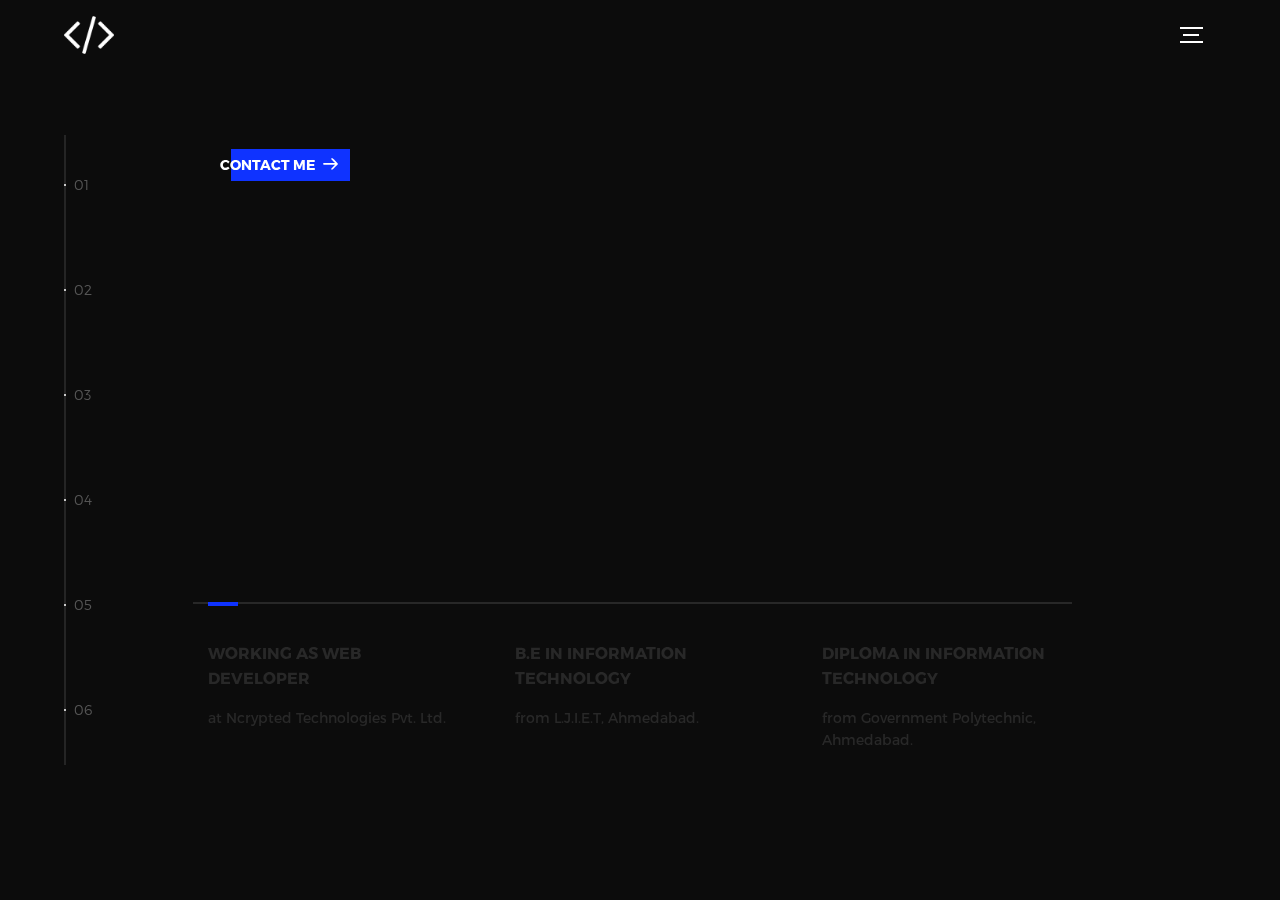
==== commit 27b93273: "Update index.html" ====
--- a/index.html
+++ b/index.html
@@ -56,7 +56,7 @@
                   </svg>
                   <span class="btn-background"></span>
                 </button>
-                <img src="assets/img/introduction-visual.png" alt="Welcome">
+                <!-- <img src="assets/img/introduction-visual.png" alt="Welcome"> -->
               </div>
               <div class="intro--options">
                 <a href="#0">
--- a/assets/css/main.css
+++ b/assets/css/main.css
@@ -1 +1 @@
-@font-face{font-family:'Montserrat';src:url("fonts/Montserrat-Black.eot");src:local("☺"),url("fonts/Montserrat-Black.woff") format("woff"),url("fonts/Montserrat-Black.ttf") format("truetype"),url("fonts/Montserrat-Black.svg") format("svg");font-weight:900;font-style:normal}@font-face{font-family:'Montserrat';src:url("fonts/Montserrat-Bold.eot");src:local("☺"),url("fonts/Montserrat-Bold.woff") format("woff"),url("fonts/Montserrat-Bold.ttf") format("truetype"),url("fonts/Montserrat-Bold.svg") format("svg");font-weight:700;font-style:normal}@font-face{font-family:'Montserrat';src:url("fonts/Montserrat-Regular.eot");src:local("☺"),url("fonts/Montserrat-Regular.woff") format("woff"),url("fonts/Montserrat-Regular.ttf") format("truetype"),url("fonts/Montserrat-Regular.svg") format("svg");font-weight:400;font-style:normal}@font-face{font-family:'Montserrat';src:url("fonts/Montserrat-Light.eot");src:local("☺"),url("fonts/Montserrat-Light.woff") format("woff"),url("fonts/Montserrat-Light.ttf") format("truetype"),url("fonts/Montserrat-Light.svg") format("svg");font-weight:300;font-style:normal}/*! normalize.css v3.0.2 | MIT License | git.io/normalize */html{font-family:sans-serif;-ms-text-size-adjust:100%;-webkit-text-size-adjust:100%}body{margin:0}article,aside,details,figcaption,figure,footer,header,hgroup,main,menu,nav,section,summary{display:block}audio,canvas,progress,video{display:inline-block;vertical-align:baseline}audio:not([controls]){display:none;height:0}[hidden],template{display:none}a{background-color:transparent}a:active,a:hover{outline:0}abbr[title]{border-bottom:1px dotted}b,strong{font-weight:bold}dfn{font-style:italic}h1{font-size:2em;margin:0.67em 0}mark{background:#ff0;color:#000}small{font-size:80%}sub,sup{font-size:75%;line-height:0;position:relative;vertical-align:baseline}sup{top:-0.5em}sub{bottom:-0.25em}img{border:0}svg:not(:root){overflow:hidden}figure{margin:1em 40px}hr{box-sizing:content-box;height:0}pre{overflow:auto}code,kbd,pre,samp{font-family:monospace, monospace;font-size:1em}button,input,optgroup,select,textarea{color:inherit;font:inherit;margin:0}button{overflow:visible}button,select{text-transform:none}button,html input[type="button"],input[type="reset"],input[type="submit"]{-webkit-appearance:button;cursor:pointer}button[disabled],html input[disabled]{cursor:default}button::-moz-focus-inner,input::-moz-focus-inner{border:0;padding:0}input{line-height:normal}input[type="checkbox"],input[type="radio"]{box-sizing:border-box;padding:0}input[type="number"]::-webkit-inner-spin-button,input[type="number"]::-webkit-outer-spin-button{height:auto}input[type="search"]{-webkit-appearance:textfield;box-sizing:content-box}input[type="search"]::-webkit-search-cancel-button,input[type="search"]::-webkit-search-decoration{-webkit-appearance:none}fieldset{border:1px solid #c0c0c0;margin:0 2px;padding:0.35em 0.625em 0.75em}legend{border:0;padding:0}textarea{overflow:auto}optgroup{font-weight:bold}table{border-collapse:collapse;border-spacing:0}td,th{padding:0}::-moz-selection{background:#FFF498}::selection{background:#FFF498}::-moz-selection{background:#FFF498}img::-moz-selection{background:transparent}img::selection{background:transparent}img::-moz-selection{background:transparent}body{-webkit-tap-highlight-color:#FFF498}body{background-color:#0c0c0c;font-size:14px;line-height:1.6;font-family:"Montserrat",sans-serif;color:#fff;-webkit-font-smoothing:antialiased;-webkit-text-size-adjust:100%}.l-viewport{position:relative;width:100%;height:100vh;box-shadow:0 0 45px 5px rgba(0,0,0,0.85);overflow:hidden}.l-wrapper{position:relative;width:1440px;max-width:90%;height:100%;margin:0 auto}.l-side-nav{position:absolute;left:0;display:-webkit-box;display:-webkit-flex;display:-ms-flexbox;display:flex;height:100%;-webkit-box-align:center;-webkit-align-items:center;-ms-flex-align:center;align-items:center}.l-side-nav::before{content:"";position:absolute;top:50%;left:0;-webkit-transform:translateY(-50%);transform:translateY(-50%);width:2px;height:70%;max-height:750px;background-color:#555;opacity:.35;z-index:10}@media (max-width: 1180px){.l-side-nav{display:none}}.l-main-content{position:relative;width:100%;height:100%;margin:0;padding:0;list-style:none}.l-section{position:absolute;width:100%;height:100%}.device-notification{display:none;position:fixed;top:0;left:0;width:100%;height:100%;-webkit-box-orient:vertical;-webkit-box-direction:normal;-webkit-flex-direction:column;-ms-flex-direction:column;flex-direction:column;-webkit-box-align:center;-webkit-align-items:center;-ms-flex-align:center;-ms-grid-row-align:center;align-items:center;-webkit-box-pack:center;-webkit-justify-content:center;-ms-flex-pack:center;justify-content:center;background-color:#0c0c0c;z-index:12}.device-notification--logo{display:-webkit-box;display:-webkit-flex;display:-ms-flexbox;display:flex;-webkit-box-align:center;-webkit-align-items:center;-ms-flex-align:center;align-items:center;text-decoration:none;color:#fff}.device-notification--logo p{margin:0 0 0 10px;font-size:16px;font-weight:700;text-transform:uppercase}.device-notification--message{width:70%;margin:30px 0 0 0;font-weight:700;text-align:center}@media (max-width: 767px) and (min-width: 601px) and (max-height: 680px){.device-notification{display:-webkit-box;display:-webkit-flex;display:-ms-flexbox;display:flex}}@media (max-width: 600px) and (min-width: 480px) and (max-height: 580px){.device-notification{display:-webkit-box;display:-webkit-flex;display:-ms-flexbox;display:flex}}@media (max-width: 736px) and (min-width: 360px) and (orientation: landscape){.device-notification{display:-webkit-box;display:-webkit-flex;display:-ms-flexbox;display:flex}}@media(max-width: 359px){.device-notification{display:-webkit-box;display:-webkit-flex;display:-ms-flexbox;display:flex}}.section{opacity:0;visibility:hidden;-webkit-transition:opacity .4s ease-in-out,visibility 0s .4s;transition:opacity .4s ease-in-out,visibility 0s .4s}.section--is-active{opacity:1;visibility:visible;z-index:1;-webkit-transition:opacity .4s ease-in-out .4s;transition:opacity .4s ease-in-out .4s}.section--next{-webkit-transform:translateY(-45px);transform:translateY(-45px);-webkit-transition:-webkit-transform .4s ease-in-out;transition:-webkit-transform .4s ease-in-out;transition:transform .4s ease-in-out;transition:transform .4s ease-in-out, -webkit-transform .4s ease-in-out}.section--prev{-webkit-transform:translateY(45px);transform:translateY(45px);-webkit-transition:-webkit-transform .4s ease-in-out;transition:-webkit-transform .4s ease-in-out;transition:transform .4s ease-in-out;transition:transform .4s ease-in-out, -webkit-transform .4s ease-in-out}.header{position:absolute;top:0;left:0;display:-webkit-box;display:-webkit-flex;display:-ms-flexbox;display:flex;width:100%;height:70px;-webkit-box-align:center;-webkit-align-items:center;-ms-flex-align:center;align-items:center;-webkit-box-pack:justify;-webkit-justify-content:space-between;-ms-flex-pack:justify;justify-content:space-between;z-index:10}.header--logo{display:-webkit-box;display:-webkit-flex;display:-ms-flexbox;display:flex;-webkit-box-align:center;-webkit-align-items:center;-ms-flex-align:center;align-items:center;text-decoration:none;color:#fff}.header--logo p{margin:0 0 0 10px;font-size:16px;font-weight:700;text-transform:uppercase}.header--nav-toggle{display:-webkit-box;display:-webkit-flex;display:-ms-flexbox;display:flex;width:50px;height:50px;-webkit-box-orient:vertical;-webkit-box-direction:normal;-webkit-flex-direction:column;-ms-flex-direction:column;flex-direction:column;-webkit-box-align:center;-webkit-align-items:center;-ms-flex-align:center;align-items:center;-webkit-box-pack:center;-webkit-justify-content:center;-ms-flex-pack:center;justify-content:center;cursor:pointer}.header--nav-toggle span,.header--nav-toggle::before,.header--nav-toggle::after{content:"";position:relative;width:16px;height:2px;background-color:#fff}.header--nav-toggle::before{bottom:5px;width:23px}.header--nav-toggle::after{top:5px;width:23px}.header--cta{position:absolute;top:50%;left:50%;-webkit-transform:translate(-50%, -50%);transform:translate(-50%, -50%);padding:0 20px;line-height:30px;text-decoration:none;color:#fff;font-weight:700;text-transform:uppercase;background-color:#0f33ff;border:none;opacity:0;visibility:hidden;-webkit-transition:opacity .4s ease-in-out,visibility 0s .4s;transition:opacity .4s ease-in-out,visibility 0s .4s}.header--cta:focus{outline:none}.header--cta.is-active{opacity:1;visibility:visible;-webkit-transition:opacity .4s ease-in-out .4s;transition:opacity .4s ease-in-out .4s}@media (max-width: 767px){.header--cta{display:none}}.side-nav{position:relative;display:-webkit-box;display:-webkit-flex;display:-ms-flexbox;display:flex;width:100px;height:70%;max-height:750px;-webkit-box-orient:vertical;-webkit-box-direction:normal;-webkit-flex-direction:column;-ms-flex-direction:column;flex-direction:column;-webkit-justify-content:space-around;-ms-flex-pack:distribute;justify-content:space-around;margin:0;padding:0;list-style-position:inside;z-index:10}.side-nav>li{position:relative;top:-5px;color:#fff;font-size:6px;cursor:pointer}.side-nav>li span{position:relative;top:3px;left:10px;color:#fff;font-size:14px;font-weight:300;opacity:0;visibility:hidden}.side-nav>li::before{position:absolute;top:3px;left:10px;color:#555;font-size:14px;font-weight:300}.side-nav li:nth-child(1)::before{content:"01"}.side-nav li:nth-child(2)::before{content:"02"}.side-nav li:nth-child(3)::before{content:"03"}.side-nav li:nth-child(4)::before{content:"04"}.side-nav li:nth-child(5)::before{content:"05"}.side-nav li:nth-child(6)::before{content:"01"}.side-nav li.is-active{color:#0f33ff;-webkit-transition:color .4s ease-in-out;transition:color .4s ease-in-out}.side-nav li.is-active span{opacity:1;visibility:visible;-webkit-transition:opacity .4s ease-in-out;transition:opacity .4s ease-in-out}.side-nav li.is-active::before{left:-33px;color:#fff}.intro{position:relative;display:-webkit-box;display:-webkit-flex;display:-ms-flexbox;display:flex;width:900px;max-width:75%;height:100%;-webkit-box-orient:vertical;-webkit-box-direction:normal;-webkit-flex-direction:column;-ms-flex-direction:column;flex-direction:column;-webkit-box-pack:center;-webkit-justify-content:center;-ms-flex-pack:center;justify-content:center;margin:0 auto}@media (max-width: 1180px){.intro{max-width:100%}}.intro--banner{position:relative;height:475px}.intro--banner::before{content:"";position:absolute;bottom:20px;left:-15px;right:0;height:2px;background-color:#282828}.intro--banner::after{content:"";position:absolute;bottom:18px;left:0;width:30px;height:4px;background-color:#0f33ff}.intro--banner h1{position:relative;font-size:68px;font-weight:900;line-height:1;z-index:1}.intro--banner button{position:relative;padding:5px 17px 5px 12px;font-weight:700;text-transform:uppercase;background-color:transparent;border:none}.intro--banner button .btn-background{position:absolute;top:0;left:23px;right:0;height:100%;background-color:#0f33ff;z-index:-1;-webkit-transition:left .2s ease-in-out;transition:left .2s ease-in-out}.intro--banner button:hover .btn-background{left:0}.intro--banner button:focus{outline:none}.intro--banner button svg{position:relative;left:5px;width:15px;fill:#fff}.intro--banner img{position:absolute;bottom:21px;right:-12px}.intro--options{display:-webkit-box;display:-webkit-flex;display:-ms-flexbox;display:flex;-webkit-box-pack:justify;-webkit-justify-content:space-between;-ms-flex-pack:justify;justify-content:space-between;margin:0;padding:0;list-style:none}.intro--options>a{max-width:250px;text-decoration:none;color:#282828;-webkit-transition:color .2s ease-in-out;transition:color .2s ease-in-out}.intro--options>a:hover{color:#fff}.intro--options h3{font-size:16px;text-transform:uppercase}.intro--options p{margin-bottom:0}@media (max-width: 900px){.intro--banner{height:380px}.intro--banner h1{font-size:55px}.intro--banner img{width:430px}.intro--options>a{margin-right:30px}.intro--options>a:last-child{margin-right:0}}@media (max-width: 767px){.intro--banner{height:305px}.intro--banner h1{font-size:44px}.intro--banner img{width:330px}.intro--options{display:block}.intro--options>a{display:block;max-width:100%;margin:0 0 30px 0}.intro--options>a:last-child{margin-bottom:0}}@media (max-width: 600px){.intro--banner{height:360px}.intro--banner h1{font-size:55px}.intro--banner img{display:none}}@media (max-width: 600px) and (max-height: 750px){.intro--banner{height:auto}.intro--banner::before,.intro--banner::after{display:none}.intro--banner h1{margin-top:0}.intro--options{display:none}}.work{position:relative;display:-webkit-box;display:-webkit-flex;display:-ms-flexbox;display:flex;width:960px;max-width:80%;height:100%;-webkit-box-orient:vertical;-webkit-box-direction:normal;-webkit-flex-direction:column;-ms-flex-direction:column;flex-direction:column;-webkit-box-pack:center;-webkit-justify-content:center;-ms-flex-pack:center;justify-content:center;margin:0 auto}@media (max-width: 1180px){.work{max-width:100%}}.work h2{margin:0 0 20px 0;font-size:30px;text-align:center}.work--lockup{position:relative}.work--lockup .slider{position:relative;display:-webkit-box;display:-webkit-flex;display:-ms-flexbox;display:flex;width:80%;margin:0 auto;padding:0;list-style:none}.work--lockup .slider--item{position:absolute;display:none;text-align:center}.work--lockup .slider--item a{text-decoration:none;color:#858585}.work--lockup .slider--item-title{margin-top:10px;font-size:12px;font-weight:700;text-transform:uppercase}.work--lockup .slider--item-description{display:none;max-width:250px;margin:0 auto}.work--lockup .slider--item-image{width:150px;height:150px;margin:0 auto;border-radius:50%;overflow:hidden}.work--lockup .slider--item-image img{width:100%}.work--lockup .slider--item-left{top:50%;left:0;-webkit-transform:translateY(-50%);transform:translateY(-50%);display:block}.work--lockup .slider--item-right{top:50%;right:0;-webkit-transform:translateY(-50%);transform:translateY(-50%);display:block}.work--lockup .slider--item-center{position:relative;top:30px;left:50%;-webkit-transform:translateX(-50%);transform:translateX(-50%);display:block}.work--lockup .slider--item-center a{color:#fff}.work--lockup .slider--item-center .slider--item-title{margin-top:25px;font-size:16px}.work--lockup .slider--item-center .slider--item-description{display:block}.work--lockup .slider--item-center .slider--item-image{width:300px;height:300px}.work--lockup .slider--next,.work--lockup .slider--prev{position:absolute;top:160px;display:-webkit-box;display:-webkit-flex;display:-ms-flexbox;display:flex;width:50px;height:50px;-webkit-box-align:center;-webkit-align-items:center;-ms-flex-align:center;align-items:center;-webkit-box-pack:center;-webkit-justify-content:center;-ms-flex-pack:center;justify-content:center;background-color:#282828;border-radius:50%;cursor:pointer}.work--lockup .slider--next svg,.work--lockup .slider--prev svg{width:20px;fill:#fff}.work--lockup .slider--next{right:0}.work--lockup .slider--prev{left:0}@media (max-width: 900px){.work--lockup .slider--item-image{width:120px;height:120px}.work--lockup .slider--item-center .slider--item-image{width:240px;height:240px}.work--lockup .slider--next,.work--lockup .slider--prev{top:130px}}@media (max-width: 767px){.work--lockup .slider{width:75%}.work--lockup .slider--item-image{width:90px;height:90px}.work--lockup .slider--item-center .slider--item-image{width:190px;height:190px}.work--lockup .slider--next,.work--lockup .slider--prev{top:105px}}@media (max-width: 600px){.work--lockup .slider{width:auto}.work--lockup .slider--item-left,.work--lockup .slider--item-right{display:none}}.about{position:relative;display:-webkit-box;display:-webkit-flex;display:-ms-flexbox;display:flex;width:900px;max-width:75%;height:100%;-webkit-box-orient:vertical;-webkit-box-direction:normal;-webkit-flex-direction:column;-ms-flex-direction:column;flex-direction:column;-webkit-box-pack:center;-webkit-justify-content:center;-ms-flex-pack:center;justify-content:center;margin:0 auto}@media (max-width: 1180px){.about{max-width:100%}}.about--banner{position:relative;height:475px}.about--banner::before{content:"";position:absolute;top:20px;left:200px;-webkit-transform:rotate(-25deg);transform:rotate(-25deg);border:5px solid #0f33ff;border-right-color:transparent;border-bottom-color:transparent}.about--banner::after{content:"";position:absolute;top:75px;left:400px;-webkit-transform:rotate(45deg);transform:rotate(45deg);width:10px;height:10px;background-color:#0f33ff}.about--banner h2{position:relative;margin-top:35px;font-size:68px;font-weight:900;line-height:1;z-index:1}.about--banner h2::before{content:"";position:absolute;top:60px;left:268px;width:30px;height:30px;background-color:#0f33ff;border-radius:50%}.about--banner h2::after{content:"";position:absolute;top:255px;left:255px;width:10px;height:10px;background-color:#0f33ff}.about--banner a{padding:5px 17px 5px 0;text-decoration:none;color:#fff;font-weight:700;text-transform:uppercase;background-color:transparent}.about--banner a:hover svg{left:10px}.about--banner a svg{position:relative;left:5px;width:15px;fill:#fff;-webkit-transition:left .2s ease-in-out;transition:left .2s ease-in-out}.about--banner img{position:absolute;bottom:-90px;right:-12px}.about--options{display:-webkit-box;display:-webkit-flex;display:-ms-flexbox;display:flex;max-width:600px;-webkit-box-pack:justify;-webkit-justify-content:space-between;-ms-flex-pack:justify;justify-content:space-between;margin:0;padding:0;list-style:none}.about--options>a{position:relative;width:150px;height:75px;text-decoration:none;color:#fff;border:10px solid #0f33ff;background-position:center;background-size:cover;background-repeat:no-repeat}.about--options>a:nth-child(1){background-image:url("../img/about-winners.jpg")}.about--options>a:nth-child(2){background-image:url("../img/about-philosophy.jpg")}.about--options>a:nth-child(3){background-image:url("../img/about-history.jpg")}.about--options>a:hover h3{bottom:-50px}.about--options h3{position:absolute;bottom:-38px;left:10px;font-size:16px;text-transform:uppercase;-webkit-transition:bottom .2s ease-in-out,left .2s ease-in-out;transition:bottom .2s ease-in-out,left .2s ease-in-out}@media (max-width: 767px){.about--banner{height:305px}.about--banner::before{top:0;left:125px}.about--banner::after{top:35px;left:260px}.about--banner h2{margin-top:10px;font-size:44px}.about--banner h2::before{top:28px;left:168px}.about--banner h2::after{top:163px;left:163px}.about--banner img{width:315px}}@media (max-width: 600px){.about--banner{height:auto}.about--banner::before{left:155px}.about--banner::after{left:310px}.about--banner h2{margin-top:0;font-size:55px}.about--banner h2::before{top:43px;left:214px}.about--banner h2::after{top:205px;left:205px}.about--banner img{display:none}.about--options{display:none}}.contact{position:fixed;top:0;left:0;width:100%;height:100%;background-image:url("../img/ahmedabad.jpg");background-position:center;background-size:cover;background-repeat:no-repeat}.contact--lockup{position:relative;display:-webkit-box;display:-webkit-flex;display:-ms-flexbox;display:flex;width:900px;max-width:75%;height:100%;-webkit-box-align:center;-webkit-align-items:center;-ms-flex-align:center;align-items:center;-webkit-box-pack:end;-webkit-justify-content:flex-end;-ms-flex-pack:end;justify-content:flex-end;margin:0 auto}@media (max-width: 1180px){.contact--lockup{max-width:90%}}@media (max-width: 767px){.contact--lockup{-webkit-box-pack:center;-webkit-justify-content:center;-ms-flex-pack:center;justify-content:center}}.contact--lockup .modal{padding:45px 45px;text-align:center;background-color:#0c0c0c;box-shadow:0 0 30px 0 rgba(0,0,0,0.75)}.contact--lockup .modal--information p,.contact--lockup .modal--information a{display:block;margin:14px 0;text-decoration:none;color:#fff;font-weight:700}.contact--lockup .modal--information p{margin-top:0}.contact--lockup .modal--options{margin:0;padding:0;list-style:none}.contact--lockup .modal--options>li{width:130px;margin:0 auto 25px auto}.contact--lockup .modal--options li:nth-child(1){background-color:#1769ff}.contact--lockup .modal--options li:nth-child(2){background-color:#ea4c89}.contact--lockup .modal--options li:nth-child(3){margin-bottom:0;background-color:#0f33ff;text-transform:uppercase}.contact--lockup .modal--options a{display:block;width:100%;padding:8px 0;text-decoration:none;color:#fff;font-weight:700}.hire{position:relative;display:-webkit-box;display:-webkit-flex;display:-ms-flexbox;display:flex;width:700px;max-width:75%;height:100%;-webkit-box-orient:vertical;-webkit-box-direction:normal;-webkit-flex-direction:column;-ms-flex-direction:column;flex-direction:column;-webkit-box-pack:center;-webkit-justify-content:center;-ms-flex-pack:center;justify-content:center;margin:0 auto}@media (max-width: 1180px){.hire{max-width:100%}}.hire h2{margin:0 0 20px 0;font-size:30px;text-align:center}.work-request{display:-webkit-box;display:-webkit-flex;display:-ms-flexbox;display:flex;width:100%;-webkit-box-orient:vertical;-webkit-box-direction:normal;-webkit-flex-direction:column;-ms-flex-direction:column;flex-direction:column;-webkit-box-align:center;-webkit-align-items:center;-ms-flex-align:center;align-items:center;color:#fff}.work-request input[type="submit"]{width:400px;max-width:100%;line-height:50px;font-size:16px;font-weight:700;text-transform:uppercase;background-color:#0f33ff;border:none;border-radius:0}.work-request input[type="submit"]:focus{outline:none}.work-request--options{display:-webkit-box;display:-webkit-flex;display:-ms-flexbox;display:flex;width:100%;-webkit-box-orient:vertical;-webkit-box-direction:normal;-webkit-flex-direction:column;-ms-flex-direction:column;flex-direction:column;-webkit-box-align:center;-webkit-align-items:center;-ms-flex-align:center;align-items:center;margin:30px 0}.work-request--options .options-a{display:-webkit-box;display:-webkit-flex;display:-ms-flexbox;display:flex;width:100%;-webkit-box-pack:justify;-webkit-justify-content:space-between;-ms-flex-pack:justify;justify-content:space-between}.work-request--options .options-b{display:-webkit-box;display:-webkit-flex;display:-ms-flexbox;display:flex;width:72%;-webkit-flex-wrap:wrap;-ms-flex-wrap:wrap;flex-wrap:wrap;-webkit-justify-content:space-around;-ms-flex-pack:distribute;justify-content:space-around}.work-request--options label{display:block;width:200px;margin-bottom:30px;line-height:50px;font-size:16px;font-weight:700;text-align:center;border:2px solid #fff;cursor:pointer;-webkit-transition:background-color .2s ease-in-out,border-color .2s ease-in-out;transition:background-color .2s ease-in-out,border-color .2s ease-in-out}.work-request--options label svg{position:relative;left:-5px;width:0;fill:#fff;-webkit-transition:width .2s ease-in-out;transition:width .2s ease-in-out}.work-request--options input[type="checkbox"]{display:none}.work-request--options input[type="checkbox"]:checked+label{background-color:#0f33ff;border-color:#0f33ff}.work-request--options input[type="checkbox"]:checked+label svg{width:15px}.work-request--information{display:-webkit-box;display:-webkit-flex;display:-ms-flexbox;display:flex;width:100%;-webkit-box-pack:justify;-webkit-justify-content:space-between;-ms-flex-pack:justify;justify-content:space-between;margin-bottom:60px}.work-request--information .information-name,.work-request--information .information-email{position:relative;width:45%;height:50px;font-size:30px;font-weight:300}.work-request--information input[type="text"],.work-request--information input[type="email"]{width:100%;padding:0 0 5px 0;background-color:transparent;border:none;border-bottom:1px solid #fff;border-radius:0}.work-request--information input[type="text"]:focus,.work-request--information input[type="email"]:focus{outline:none;background-color:#0c0c0c}.work-request--information label{position:absolute;top:0;left:0;pointer-events:none;-webkit-transition:top .2s ease-in-out,font-size .2s ease-in-out;transition:top .2s ease-in-out,font-size .2s ease-in-out}.work-request--information input:focus+label,.work-request--information input.has-value+label{top:-15px;font-size:14px}@media (max-width: 767px){.work-request--options{-webkit-box-orient:horizontal;-webkit-box-direction:normal;-webkit-flex-direction:row;-ms-flex-direction:row;flex-direction:row;-webkit-justify-content:space-around;-ms-flex-pack:distribute;justify-content:space-around}.work-request--options .options-a,.work-request--options .options-b{display:block;width:auto}}@media (max-width: 600px){.work-request--options{margin:20px 0}}@media (max-width: 600px) and (max-width: 415px){.work-request--options{-webkit-box-pack:justify;-webkit-justify-content:space-between;-ms-flex-pack:justify;justify-content:space-between}}@media (max-width: 600px){.work-request--options label{width:150px;margin-bottom:15px;font-size:14px}.work-request--options input[type="checkbox"]:checked+label svg{width:12px}.work-request--information{margin-bottom:30px}.work-request--information .information-name,.work-request--information .information-email{height:40px;font-size:24px}}.perspective{position:relative;width:100%;height:100%;overflow:hidden}.perspective--modalview{position:fixed;-webkit-perspective:1500px;perspective:1500px}.container{position:relative;-webkit-transform:translateZ(0) translateX(0) rotateY(0deg);transform:translateZ(0) translateX(0) rotateY(0deg);min-height:100%;outline:30px solid #0f33ff;-webkit-transition:-webkit-transform .4s;transition:-webkit-transform .4s;transition:transform .4s;transition:transform .4s, -webkit-transform .4s}.modalview .container{position:absolute;width:100%;height:100%;overflow:hidden;-webkit-backface-visibility:hidden;backface-visibility:hidden}.effect-rotate-left .container{-webkit-transform-origin:0% 50%;transform-origin:0% 50%;-webkit-transition:-webkit-transform .4s;transition:-webkit-transform .4s;transition:transform .4s;transition:transform .4s, -webkit-transform .4s}.effect-rotate-left--animate .container{-webkit-transform:translateZ(-1800px) translateX(-50%) rotateY(45deg);transform:translateZ(-1800px) translateX(-50%) rotateY(45deg);outline:30px solid #0f33ff}.outer-nav{position:absolute;top:50%;left:55%;-webkit-transform:translateY(-50%);transform:translateY(-50%);-webkit-transform-style:preserve-3d;transform-style:preserve-3d;margin:0;padding:0;list-style:none;text-align:center;visibility:hidden;-webkit-transition:visibility 0s .2s;transition:visibility 0s .2s}.outer-nav.is-vis{visibility:visible}.outer-nav--return{position:absolute;top:0;left:0;width:100%;height:100%;display:none;cursor:pointer;z-index:11}.outer-nav--return.is-vis{display:block}.outer-nav>li{-webkit-transform-style:preserve-3d;transform-style:preserve-3d;-webkit-transform:translateX(350px) translateZ(-1000px);transform:translateX(350px) translateZ(-1000px);font-size:55px;font-weight:900;opacity:0;cursor:pointer;-webkit-transition:opacity .2s,-webkit-transform .2s;transition:opacity .2s,-webkit-transform .2s;transition:transform .2s,opacity .2s;transition:transform .2s,opacity .2s,-webkit-transform .2s}.outer-nav>li.is-vis{-webkit-transform:translateX(0) translateZ(0);transform:translateX(0) translateZ(0);opacity:1;-webkit-transition:opacity .4s,-webkit-transform .4s;transition:opacity .4s,-webkit-transform .4s;transition:transform .4s,opacity .4s;transition:transform .4s,opacity .4s,-webkit-transform .4s}.outer-nav>li::before{content:"";position:absolute;top:50%;left:50%;-webkit-transform:translate(-50%, -25%);transform:translate(-50%, -25%);width:110%;height:15px;opacity:0;background-color:#0f33ff}.outer-nav>li.is-active::before{opacity:1}@media (max-width: 767px){.outer-nav>li{font-size:44px}}@media (max-width: 600px){.outer-nav>li{font-size:34px}}.outer-nav li.is-vis:nth-child(2){-webkit-transition-delay:.04s;transition-delay:.04s}.outer-nav li.is-vis:nth-child(3){-webkit-transition-delay:.08s;transition-delay:.08s}.outer-nav li.is-vis:nth-child(4){-webkit-transition-delay:.12s;transition-delay:.12s}.outer-nav li.is-vis:nth-child(5){-webkit-transition-delay:.16s;transition-delay:.16s}
+@font-face{font-family:'Montserrat';src:url("fonts/Montserrat-Black.eot");src:local("☺"),url("fonts/Montserrat-Black.woff") format("woff"),url("fonts/Montserrat-Black.ttf") format("truetype"),url("fonts/Montserrat-Black.svg") format("svg");font-weight:900;font-style:normal}@font-face{font-family:'Montserrat';src:url("fonts/Montserrat-Bold.eot");src:local("☺"),url("fonts/Montserrat-Bold.woff") format("woff"),url("fonts/Montserrat-Bold.ttf") format("truetype"),url("fonts/Montserrat-Bold.svg") format("svg");font-weight:700;font-style:normal}@font-face{font-family:'Montserrat';src:url("fonts/Montserrat-Regular.eot");src:local("☺"),url("fonts/Montserrat-Regular.woff") format("woff"),url("fonts/Montserrat-Regular.ttf") format("truetype"),url("fonts/Montserrat-Regular.svg") format("svg");font-weight:400;font-style:normal}@font-face{font-family:'Montserrat';src:url("fonts/Montserrat-Light.eot");src:local("☺"),url("fonts/Montserrat-Light.woff") format("woff"),url("fonts/Montserrat-Light.ttf") format("truetype"),url("fonts/Montserrat-Light.svg") format("svg");font-weight:300;font-style:normal}/*! normalize.css v3.0.2 | MIT License | git.io/normalize */html{font-family:sans-serif;-ms-text-size-adjust:100%;-webkit-text-size-adjust:100%}body{margin:0}article,aside,details,figcaption,figure,footer,header,hgroup,main,menu,nav,section,summary{display:block}audio,canvas,progress,video{display:inline-block;vertical-align:baseline}audio:not([controls]){display:none;height:0}[hidden],template{display:none}a{background-color:transparent}a:active,a:hover{outline:0}abbr[title]{border-bottom:1px dotted}b,strong{font-weight:bold}dfn{font-style:italic}h1{font-size:2em;margin:0.67em 0}mark{background:#ff0;color:#000}small{font-size:80%}sub,sup{font-size:75%;line-height:0;position:relative;vertical-align:baseline}sup{top:-0.5em}sub{bottom:-0.25em}img{border:0}svg:not(:root){overflow:hidden}figure{margin:1em 40px}hr{box-sizing:content-box;height:0}pre{overflow:auto}code,kbd,pre,samp{font-family:monospace, monospace;font-size:1em}button,input,optgroup,select,textarea{color:inherit;font:inherit;margin:0}button{overflow:visible}button,select{text-transform:none}button,html input[type="button"],input[type="reset"],input[type="submit"]{-webkit-appearance:button;cursor:pointer}button[disabled],html input[disabled]{cursor:default}button::-moz-focus-inner,input::-moz-focus-inner{border:0;padding:0}input{line-height:normal}input[type="checkbox"],input[type="radio"]{box-sizing:border-box;padding:0}input[type="number"]::-webkit-inner-spin-button,input[type="number"]::-webkit-outer-spin-button{height:auto}input[type="search"]{-webkit-appearance:textfield;box-sizing:content-box}input[type="search"]::-webkit-search-cancel-button,input[type="search"]::-webkit-search-decoration{-webkit-appearance:none}fieldset{border:1px solid #c0c0c0;margin:0 2px;padding:0.35em 0.625em 0.75em}legend{border:0;padding:0}textarea{overflow:auto}optgroup{font-weight:bold}table{border-collapse:collapse;border-spacing:0}td,th{padding:0}::-moz-selection{background:#FFF498}::selection{background:#FFF498}::-moz-selection{background:#FFF498}img::-moz-selection{background:transparent}img::selection{background:transparent}img::-moz-selection{background:transparent}body{-webkit-tap-highlight-color:#FFF498}body{background-color:#0c0c0c;font-size:14px;line-height:1.6;font-family:"Montserrat",sans-serif;color:#fff;-webkit-font-smoothing:antialiased;-webkit-text-size-adjust:100%}.l-viewport{position:relative;width:100%;height:100vh;box-shadow:0 0 45px 5px rgba(0,0,0,0.85);overflow:hidden}.l-wrapper{position:relative;width:1440px;max-width:90%;height:100%;margin:0 auto}.l-side-nav{position:absolute;left:0;display:-webkit-box;display:-webkit-flex;display:-ms-flexbox;display:flex;height:100%;-webkit-box-align:center;-webkit-align-items:center;-ms-flex-align:center;align-items:center}.l-side-nav::before{content:"";position:absolute;top:50%;left:0;-webkit-transform:translateY(-50%);transform:translateY(-50%);width:2px;height:70%;max-height:750px;background-color:#555;opacity:.35;z-index:10}@media (max-width: 1180px){.l-side-nav{display:none}}.l-main-content{position:relative;width:100%;height:100%;margin:0;padding:0;list-style:none}.l-section{position:absolute;width:100%;height:100%}.device-notification{display:none;position:fixed;top:0;left:0;width:100%;height:100%;-webkit-box-orient:vertical;-webkit-box-direction:normal;-webkit-flex-direction:column;-ms-flex-direction:column;flex-direction:column;-webkit-box-align:center;-webkit-align-items:center;-ms-flex-align:center;-ms-grid-row-align:center;align-items:center;-webkit-box-pack:center;-webkit-justify-content:center;-ms-flex-pack:center;justify-content:center;background-color:#0c0c0c;z-index:12}.device-notification--logo{display:-webkit-box;display:-webkit-flex;display:-ms-flexbox;display:flex;-webkit-box-align:center;-webkit-align-items:center;-ms-flex-align:center;align-items:center;text-decoration:none;color:#fff}.device-notification--logo p{margin:0 0 0 10px;font-size:16px;font-weight:700;text-transform:uppercase}.device-notification--message{width:70%;margin:30px 0 0 0;font-weight:700;text-align:center}@media (max-width: 767px) and (min-width: 601px) and (max-height: 680px){.device-notification{display:-webkit-box;display:-webkit-flex;display:-ms-flexbox;display:flex}}@media (max-width: 600px) and (min-width: 480px) and (max-height: 580px){.device-notification{display:-webkit-box;display:-webkit-flex;display:-ms-flexbox;display:flex}}@media (max-width: 736px) and (min-width: 360px) and (orientation: landscape){.device-notification{display:-webkit-box;display:-webkit-flex;display:-ms-flexbox;display:flex}}@media(max-width: 359px){.device-notification{display:-webkit-box;display:-webkit-flex;display:-ms-flexbox;display:flex}}.section{opacity:0;visibility:hidden;-webkit-transition:opacity .4s ease-in-out,visibility 0s .4s;transition:opacity .4s ease-in-out,visibility 0s .4s}.section--is-active{opacity:1;visibility:visible;z-index:1;-webkit-transition:opacity .4s ease-in-out .4s;transition:opacity .4s ease-in-out .4s}.section--next{-webkit-transform:translateY(-45px);transform:translateY(-45px);-webkit-transition:-webkit-transform .4s ease-in-out;transition:-webkit-transform .4s ease-in-out;transition:transform .4s ease-in-out;transition:transform .4s ease-in-out, -webkit-transform .4s ease-in-out}.section--prev{-webkit-transform:translateY(45px);transform:translateY(45px);-webkit-transition:-webkit-transform .4s ease-in-out;transition:-webkit-transform .4s ease-in-out;transition:transform .4s ease-in-out;transition:transform .4s ease-in-out, -webkit-transform .4s ease-in-out}.header{position:absolute;top:0;left:0;display:-webkit-box;display:-webkit-flex;display:-ms-flexbox;display:flex;width:100%;height:70px;-webkit-box-align:center;-webkit-align-items:center;-ms-flex-align:center;align-items:center;-webkit-box-pack:justify;-webkit-justify-content:space-between;-ms-flex-pack:justify;justify-content:space-between;z-index:10}.header--logo{display:-webkit-box;display:-webkit-flex;display:-ms-flexbox;display:flex;-webkit-box-align:center;-webkit-align-items:center;-ms-flex-align:center;align-items:center;text-decoration:none;color:#fff}.header--logo p{margin:0 0 0 10px;font-size:16px;font-weight:700;text-transform:uppercase}.header--nav-toggle{display:-webkit-box;display:-webkit-flex;display:-ms-flexbox;display:flex;width:50px;height:50px;-webkit-box-orient:vertical;-webkit-box-direction:normal;-webkit-flex-direction:column;-ms-flex-direction:column;flex-direction:column;-webkit-box-align:center;-webkit-align-items:center;-ms-flex-align:center;align-items:center;-webkit-box-pack:center;-webkit-justify-content:center;-ms-flex-pack:center;justify-content:center;cursor:pointer}.header--nav-toggle span,.header--nav-toggle::before,.header--nav-toggle::after{content:"";position:relative;width:16px;height:2px;background-color:#fff}.header--nav-toggle::before{bottom:5px;width:23px}.header--nav-toggle::after{top:5px;width:23px}.header--cta{position:absolute;top:50%;left:50%;-webkit-transform:translate(-50%, -50%);transform:translate(-50%, -50%);padding:0 20px;line-height:30px;text-decoration:none;color:#fff;font-weight:700;text-transform:uppercase;background-color:#0f33ff;border:none;opacity:0;visibility:hidden;-webkit-transition:opacity .4s ease-in-out,visibility 0s .4s;transition:opacity .4s ease-in-out,visibility 0s .4s}.header--cta:focus{outline:none}.header--cta.is-active{opacity:1;visibility:visible;-webkit-transition:opacity .4s ease-in-out .4s;transition:opacity .4s ease-in-out .4s}@media (max-width: 767px){.header--cta{display:none}}.side-nav{position:relative;display:-webkit-box;display:-webkit-flex;display:-ms-flexbox;display:flex;width:100px;height:70%;max-height:750px;-webkit-box-orient:vertical;-webkit-box-direction:normal;-webkit-flex-direction:column;-ms-flex-direction:column;flex-direction:column;-webkit-justify-content:space-around;-ms-flex-pack:distribute;justify-content:space-around;margin:0;padding:0;list-style-position:inside;z-index:10}.side-nav>li{position:relative;top:-5px;color:#fff;font-size:6px;cursor:pointer}.side-nav>li span{position:relative;top:3px;left:10px;color:#fff;font-size:14px;font-weight:300;opacity:0;visibility:hidden}.side-nav>li::before{position:absolute;top:3px;left:10px;color:#555;font-size:14px;font-weight:300}.side-nav li:nth-child(1)::before{content:"01"}.side-nav li:nth-child(2)::before{content:"02"}.side-nav li:nth-child(3)::before{content:"03"}.side-nav li:nth-child(4)::before{content:"04"}.side-nav li:nth-child(5)::before{content:"05"}.side-nav li:nth-child(6)::before{content:"06"}.side-nav li.is-active{color:#0f33ff;-webkit-transition:color .4s ease-in-out;transition:color .4s ease-in-out}.side-nav li.is-active span{opacity:1;visibility:visible;-webkit-transition:opacity .4s ease-in-out;transition:opacity .4s ease-in-out}.side-nav li.is-active::before{left:-33px;color:#fff}.intro{position:relative;display:-webkit-box;display:-webkit-flex;display:-ms-flexbox;display:flex;width:900px;max-width:75%;height:100%;-webkit-box-orient:vertical;-webkit-box-direction:normal;-webkit-flex-direction:column;-ms-flex-direction:column;flex-direction:column;-webkit-box-pack:center;-webkit-justify-content:center;-ms-flex-pack:center;justify-content:center;margin:0 auto}@media (max-width: 1180px){.intro{max-width:100%}}.intro--banner{position:relative;height:475px}.intro--banner::before{content:"";position:absolute;bottom:20px;left:-15px;right:0;height:2px;background-color:#282828}.intro--banner::after{content:"";position:absolute;bottom:18px;left:0;width:30px;height:4px;background-color:#0f33ff}.intro--banner h1{position:relative;font-size:68px;font-weight:900;line-height:1;z-index:1}.intro--banner button{position:relative;padding:5px 17px 5px 12px;font-weight:700;text-transform:uppercase;background-color:transparent;border:none}.intro--banner button .btn-background{position:absolute;top:0;left:23px;right:0;height:100%;background-color:#0f33ff;z-index:-1;-webkit-transition:left .2s ease-in-out;transition:left .2s ease-in-out}.intro--banner button:hover .btn-background{left:0}.intro--banner button:focus{outline:none}.intro--banner button svg{position:relative;left:5px;width:15px;fill:#fff}.intro--banner img{position:absolute;bottom:21px;right:-12px}.intro--options{display:-webkit-box;display:-webkit-flex;display:-ms-flexbox;display:flex;-webkit-box-pack:justify;-webkit-justify-content:space-between;-ms-flex-pack:justify;justify-content:space-between;margin:0;padding:0;list-style:none}.intro--options>a{max-width:250px;text-decoration:none;color:#282828;-webkit-transition:color .2s ease-in-out;transition:color .2s ease-in-out}.intro--options>a:hover{color:#fff}.intro--options h3{font-size:16px;text-transform:uppercase}.intro--options p{margin-bottom:0}@media (max-width: 900px){.intro--banner{height:380px}.intro--banner h1{font-size:55px}.intro--banner img{width:430px}.intro--options>a{margin-right:30px}.intro--options>a:last-child{margin-right:0}}@media (max-width: 767px){.intro--banner{height:305px}.intro--banner h1{font-size:44px}.intro--banner img{width:330px}.intro--options{display:block}.intro--options>a{display:block;max-width:100%;margin:0 0 30px 0}.intro--options>a:last-child{margin-bottom:0}}@media (max-width: 600px){.intro--banner{height:360px}.intro--banner h1{font-size:55px}.intro--banner img{display:none}}@media (max-width: 600px) and (max-height: 750px){.intro--banner{height:auto}.intro--banner::before,.intro--banner::after{display:none}.intro--banner h1{margin-top:0}.intro--options{display:none}}.work{position:relative;display:-webkit-box;display:-webkit-flex;display:-ms-flexbox;display:flex;width:960px;max-width:80%;height:100%;-webkit-box-orient:vertical;-webkit-box-direction:normal;-webkit-flex-direction:column;-ms-flex-direction:column;flex-direction:column;-webkit-box-pack:center;-webkit-justify-content:center;-ms-flex-pack:center;justify-content:center;margin:0 auto}@media (max-width: 1180px){.work{max-width:100%}}.work h2{margin:0 0 20px 0;font-size:30px;text-align:center}.work--lockup{position:relative}.work--lockup .slider{position:relative;display:-webkit-box;display:-webkit-flex;display:-ms-flexbox;display:flex;width:80%;margin:0 auto;padding:0;list-style:none}.work--lockup .slider--item{position:absolute;display:none;text-align:center}.work--lockup .slider--item a{text-decoration:none;color:#858585}.work--lockup .slider--item-title{margin-top:10px;font-size:12px;font-weight:700;text-transform:uppercase}.work--lockup .slider--item-description{display:none;max-width:250px;margin:0 auto}.work--lockup .slider--item-image{width:150px;height:150px;margin:0 auto;border-radius:50%;overflow:hidden}.work--lockup .slider--item-image img{width:100%}.work--lockup .slider--item-left{top:50%;left:0;-webkit-transform:translateY(-50%);transform:translateY(-50%);display:block}.work--lockup .slider--item-right{top:50%;right:0;-webkit-transform:translateY(-50%);transform:translateY(-50%);display:block}.work--lockup .slider--item-center{position:relative;top:30px;left:50%;-webkit-transform:translateX(-50%);transform:translateX(-50%);display:block}.work--lockup .slider--item-center a{color:#fff}.work--lockup .slider--item-center .slider--item-title{margin-top:25px;font-size:16px}.work--lockup .slider--item-center .slider--item-description{display:block}.work--lockup .slider--item-center .slider--item-image{width:300px;height:300px}.work--lockup .slider--next,.work--lockup .slider--prev{position:absolute;top:160px;display:-webkit-box;display:-webkit-flex;display:-ms-flexbox;display:flex;width:50px;height:50px;-webkit-box-align:center;-webkit-align-items:center;-ms-flex-align:center;align-items:center;-webkit-box-pack:center;-webkit-justify-content:center;-ms-flex-pack:center;justify-content:center;background-color:#282828;border-radius:50%;cursor:pointer}.work--lockup .slider--next svg,.work--lockup .slider--prev svg{width:20px;fill:#fff}.work--lockup .slider--next{right:0}.work--lockup .slider--prev{left:0}@media (max-width: 900px){.work--lockup .slider--item-image{width:120px;height:120px}.work--lockup .slider--item-center .slider--item-image{width:240px;height:240px}.work--lockup .slider--next,.work--lockup .slider--prev{top:130px}}@media (max-width: 767px){.work--lockup .slider{width:75%}.work--lockup .slider--item-image{width:90px;height:90px}.work--lockup .slider--item-center .slider--item-image{width:190px;height:190px}.work--lockup .slider--next,.work--lockup .slider--prev{top:105px}}@media (max-width: 600px){.work--lockup .slider{width:auto}.work--lockup .slider--item-left,.work--lockup .slider--item-right{display:none}}.about{position:relative;display:-webkit-box;display:-webkit-flex;display:-ms-flexbox;display:flex;width:900px;max-width:75%;height:100%;-webkit-box-orient:vertical;-webkit-box-direction:normal;-webkit-flex-direction:column;-ms-flex-direction:column;flex-direction:column;-webkit-box-pack:center;-webkit-justify-content:center;-ms-flex-pack:center;justify-content:center;margin:0 auto}@media (max-width: 1180px){.about{max-width:100%}}.about--banner{position:relative;height:475px}.about--banner::before{content:"";position:absolute;top:20px;left:200px;-webkit-transform:rotate(-25deg);transform:rotate(-25deg);border:5px solid #0f33ff;border-right-color:transparent;border-bottom-color:transparent}.about--banner::after{content:"";position:absolute;top:75px;left:400px;-webkit-transform:rotate(45deg);transform:rotate(45deg);width:10px;height:10px;background-color:#0f33ff}.about--banner h2{position:relative;margin-top:35px;font-size:68px;font-weight:900;line-height:1;z-index:1}.about--banner h2::before{content:"";position:absolute;top:60px;left:268px;width:30px;height:30px;background-color:#0f33ff;border-radius:50%}.about--banner h2::after{content:"";position:absolute;top:255px;left:255px;width:10px;height:10px;background-color:#0f33ff}.about--banner a{padding:5px 17px 5px 0;text-decoration:none;color:#fff;font-weight:700;text-transform:uppercase;background-color:transparent}.about--banner a:hover svg{left:10px}.about--banner a svg{position:relative;left:5px;width:15px;fill:#fff;-webkit-transition:left .2s ease-in-out;transition:left .2s ease-in-out}.about--banner img{position:absolute;bottom:-90px;right:-12px}.about--options{display:-webkit-box;display:-webkit-flex;display:-ms-flexbox;display:flex;max-width:600px;-webkit-box-pack:justify;-webkit-justify-content:space-between;-ms-flex-pack:justify;justify-content:space-between;margin:0;padding:0;list-style:none}.about--options>a{position:relative;width:150px;height:75px;text-decoration:none;color:#fff;border:10px solid #0f33ff;background-position:center;background-size:cover;background-repeat:no-repeat}.about--options>a:nth-child(1){background-image:url("../img/about-winners.jpg")}.about--options>a:nth-child(2){background-image:url("../img/about-philosophy.jpg")}.about--options>a:nth-child(3){background-image:url("../img/about-history.jpg")}.about--options>a:hover h3{bottom:-50px}.about--options h3{position:absolute;bottom:-38px;left:10px;font-size:16px;text-transform:uppercase;-webkit-transition:bottom .2s ease-in-out,left .2s ease-in-out;transition:bottom .2s ease-in-out,left .2s ease-in-out}@media (max-width: 767px){.about--banner{height:305px}.about--banner::before{top:0;left:125px}.about--banner::after{top:35px;left:260px}.about--banner h2{margin-top:10px;font-size:44px}.about--banner h2::before{top:28px;left:168px}.about--banner h2::after{top:163px;left:163px}.about--banner img{width:315px}}@media (max-width: 600px){.about--banner{height:auto}.about--banner::before{left:155px}.about--banner::after{left:310px}.about--banner h2{margin-top:0;font-size:55px}.about--banner h2::before{top:43px;left:214px}.about--banner h2::after{top:205px;left:205px}.about--banner img{display:none}.about--options{display:none}}.contact{position:fixed;top:0;left:0;width:100%;height:100%;background-image:url("../img/ahmedabad.jpg");background-position:center;background-size:cover;background-repeat:no-repeat}.contact--lockup{position:relative;display:-webkit-box;display:-webkit-flex;display:-ms-flexbox;display:flex;width:900px;max-width:75%;height:100%;-webkit-box-align:center;-webkit-align-items:center;-ms-flex-align:center;align-items:center;-webkit-box-pack:end;-webkit-justify-content:flex-end;-ms-flex-pack:end;justify-content:flex-end;margin:0 auto}@media (max-width: 1180px){.contact--lockup{max-width:90%}}@media (max-width: 767px){.contact--lockup{-webkit-box-pack:center;-webkit-justify-content:center;-ms-flex-pack:center;justify-content:center}}.contact--lockup .modal{padding:45px 45px;text-align:center;background-color:#0c0c0c;box-shadow:0 0 30px 0 rgba(0,0,0,0.75)}.contact--lockup .modal--information p,.contact--lockup .modal--information a{display:block;margin:14px 0;text-decoration:none;color:#fff;font-weight:700}.contact--lockup .modal--information p{margin-top:0}.contact--lockup .modal--options{margin:0;padding:0;list-style:none}.contact--lockup .modal--options>li{width:130px;margin:0 auto 25px auto}.contact--lockup .modal--options li:nth-child(1){background-color:#1769ff}.contact--lockup .modal--options li:nth-child(2){background-color:#ea4c89}.contact--lockup .modal--options li:nth-child(3){margin-bottom:0;background-color:#0f33ff;text-transform:uppercase}.contact--lockup .modal--options a{display:block;width:100%;padding:8px 0;text-decoration:none;color:#fff;font-weight:700}.hire{position:relative;display:-webkit-box;display:-webkit-flex;display:-ms-flexbox;display:flex;width:700px;max-width:75%;height:100%;-webkit-box-orient:vertical;-webkit-box-direction:normal;-webkit-flex-direction:column;-ms-flex-direction:column;flex-direction:column;-webkit-box-pack:center;-webkit-justify-content:center;-ms-flex-pack:center;justify-content:center;margin:0 auto}@media (max-width: 1180px){.hire{max-width:100%}}.hire h2{margin:0 0 20px 0;font-size:30px;text-align:center}.work-request{display:-webkit-box;display:-webkit-flex;display:-ms-flexbox;display:flex;width:100%;-webkit-box-orient:vertical;-webkit-box-direction:normal;-webkit-flex-direction:column;-ms-flex-direction:column;flex-direction:column;-webkit-box-align:center;-webkit-align-items:center;-ms-flex-align:center;align-items:center;color:#fff}.work-request input[type="submit"]{width:400px;max-width:100%;line-height:50px;font-size:16px;font-weight:700;text-transform:uppercase;background-color:#0f33ff;border:none;border-radius:0}.work-request input[type="submit"]:focus{outline:none}.work-request--options{display:-webkit-box;display:-webkit-flex;display:-ms-flexbox;display:flex;width:100%;-webkit-box-orient:vertical;-webkit-box-direction:normal;-webkit-flex-direction:column;-ms-flex-direction:column;flex-direction:column;-webkit-box-align:center;-webkit-align-items:center;-ms-flex-align:center;align-items:center;margin:30px 0}.work-request--options .options-a{display:-webkit-box;display:-webkit-flex;display:-ms-flexbox;display:flex;width:100%;-webkit-box-pack:justify;-webkit-justify-content:space-between;-ms-flex-pack:justify;justify-content:space-between}.work-request--options .options-b{display:-webkit-box;display:-webkit-flex;display:-ms-flexbox;display:flex;width:72%;-webkit-flex-wrap:wrap;-ms-flex-wrap:wrap;flex-wrap:wrap;-webkit-justify-content:space-around;-ms-flex-pack:distribute;justify-content:space-around}.work-request--options label{display:block;width:200px;margin-bottom:30px;line-height:50px;font-size:16px;font-weight:700;text-align:center;border:2px solid #fff;cursor:pointer;-webkit-transition:background-color .2s ease-in-out,border-color .2s ease-in-out;transition:background-color .2s ease-in-out,border-color .2s ease-in-out}.work-request--options label svg{position:relative;left:-5px;width:0;fill:#fff;-webkit-transition:width .2s ease-in-out;transition:width .2s ease-in-out}.work-request--options input[type="checkbox"]{display:none}.work-request--options input[type="checkbox"]:checked+label{background-color:#0f33ff;border-color:#0f33ff}.work-request--options input[type="checkbox"]:checked+label svg{width:15px}.work-request--information{display:-webkit-box;display:-webkit-flex;display:-ms-flexbox;display:flex;width:100%;-webkit-box-pack:justify;-webkit-justify-content:space-between;-ms-flex-pack:justify;justify-content:space-between;margin-bottom:60px}.work-request--information .information-name,.work-request--information .information-email{position:relative;width:45%;height:50px;font-size:30px;font-weight:300}.work-request--information input[type="text"],.work-request--information input[type="email"]{width:100%;padding:0 0 5px 0;background-color:transparent;border:none;border-bottom:1px solid #fff;border-radius:0}.work-request--information input[type="text"]:focus,.work-request--information input[type="email"]:focus{outline:none;background-color:#0c0c0c}.work-request--information label{position:absolute;top:0;left:0;pointer-events:none;-webkit-transition:top .2s ease-in-out,font-size .2s ease-in-out;transition:top .2s ease-in-out,font-size .2s ease-in-out}.work-request--information input:focus+label,.work-request--information input.has-value+label{top:-15px;font-size:14px}@media (max-width: 767px){.work-request--options{-webkit-box-orient:horizontal;-webkit-box-direction:normal;-webkit-flex-direction:row;-ms-flex-direction:row;flex-direction:row;-webkit-justify-content:space-around;-ms-flex-pack:distribute;justify-content:space-around}.work-request--options .options-a,.work-request--options .options-b{display:block;width:auto}}@media (max-width: 600px){.work-request--options{margin:20px 0}}@media (max-width: 600px) and (max-width: 415px){.work-request--options{-webkit-box-pack:justify;-webkit-justify-content:space-between;-ms-flex-pack:justify;justify-content:space-between}}@media (max-width: 600px){.work-request--options label{width:150px;margin-bottom:15px;font-size:14px}.work-request--options input[type="checkbox"]:checked+label svg{width:12px}.work-request--information{margin-bottom:30px}.work-request--information .information-name,.work-request--information .information-email{height:40px;font-size:24px}}.perspective{position:relative;width:100%;height:100%;overflow:hidden}.perspective--modalview{position:fixed;-webkit-perspective:1500px;perspective:1500px}.container{position:relative;-webkit-transform:translateZ(0) translateX(0) rotateY(0deg);transform:translateZ(0) translateX(0) rotateY(0deg);min-height:100%;outline:30px solid #0f33ff;-webkit-transition:-webkit-transform .4s;transition:-webkit-transform .4s;transition:transform .4s;transition:transform .4s, -webkit-transform .4s}.modalview .container{position:absolute;width:100%;height:100%;overflow:hidden;-webkit-backface-visibility:hidden;backface-visibility:hidden}.effect-rotate-left .container{-webkit-transform-origin:0% 50%;transform-origin:0% 50%;-webkit-transition:-webkit-transform .4s;transition:-webkit-transform .4s;transition:transform .4s;transition:transform .4s, -webkit-transform .4s}.effect-rotate-left--animate .container{-webkit-transform:translateZ(-1800px) translateX(-50%) rotateY(45deg);transform:translateZ(-1800px) translateX(-50%) rotateY(45deg);outline:30px solid #0f33ff}.outer-nav{position:absolute;top:50%;left:55%;-webkit-transform:translateY(-50%);transform:translateY(-50%);-webkit-transform-style:preserve-3d;transform-style:preserve-3d;margin:0;padding:0;list-style:none;text-align:center;visibility:hidden;-webkit-transition:visibility 0s .2s;transition:visibility 0s .2s}.outer-nav.is-vis{visibility:visible}.outer-nav--return{position:absolute;top:0;left:0;width:100%;height:100%;display:none;cursor:pointer;z-index:11}.outer-nav--return.is-vis{display:block}.outer-nav>li{-webkit-transform-style:preserve-3d;transform-style:preserve-3d;-webkit-transform:translateX(350px) translateZ(-1000px);transform:translateX(350px) translateZ(-1000px);font-size:55px;font-weight:900;opacity:0;cursor:pointer;-webkit-transition:opacity .2s,-webkit-transform .2s;transition:opacity .2s,-webkit-transform .2s;transition:transform .2s,opacity .2s;transition:transform .2s,opacity .2s,-webkit-transform .2s}.outer-nav>li.is-vis{-webkit-transform:translateX(0) translateZ(0);transform:translateX(0) translateZ(0);opacity:1;-webkit-transition:opacity .4s,-webkit-transform .4s;transition:opacity .4s,-webkit-transform .4s;transition:transform .4s,opacity .4s;transition:transform .4s,opacity .4s,-webkit-transform .4s}.outer-nav>li::before{content:"";position:absolute;top:50%;left:50%;-webkit-transform:translate(-50%, -25%);transform:translate(-50%, -25%);width:110%;height:15px;opacity:0;background-color:#0f33ff}.outer-nav>li.is-active::before{opacity:1}@media (max-width: 767px){.outer-nav>li{font-size:44px}}@media (max-width: 600px){.outer-nav>li{font-size:34px}}.outer-nav li.is-vis:nth-child(2){-webkit-transition-delay:.04s;transition-delay:.04s}.outer-nav li.is-vis:nth-child(3){-webkit-transition-delay:.08s;transition-delay:.08s}.outer-nav li.is-vis:nth-child(4){-webkit-transition-delay:.12s;transition-delay:.12s}.outer-nav li.is-vis:nth-child(5){-webkit-transition-delay:.16s;transition-delay:.16s}
